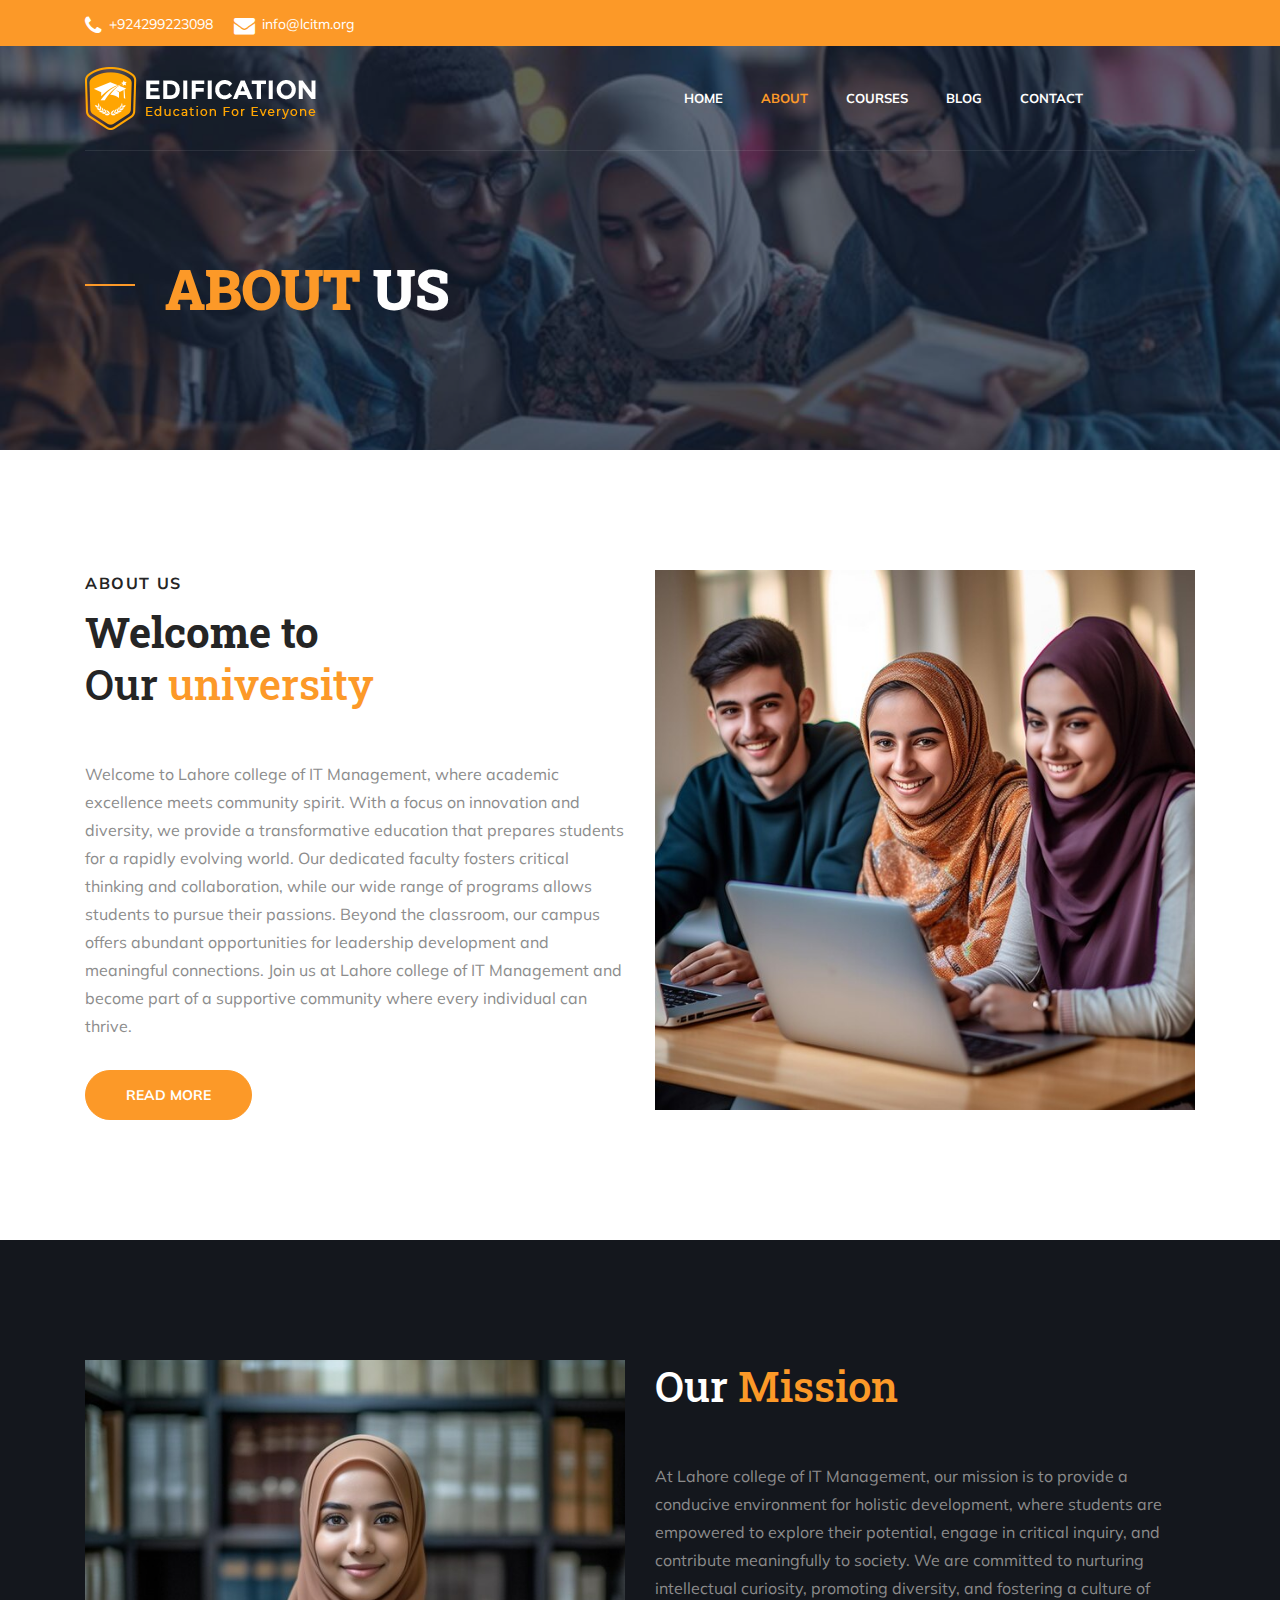
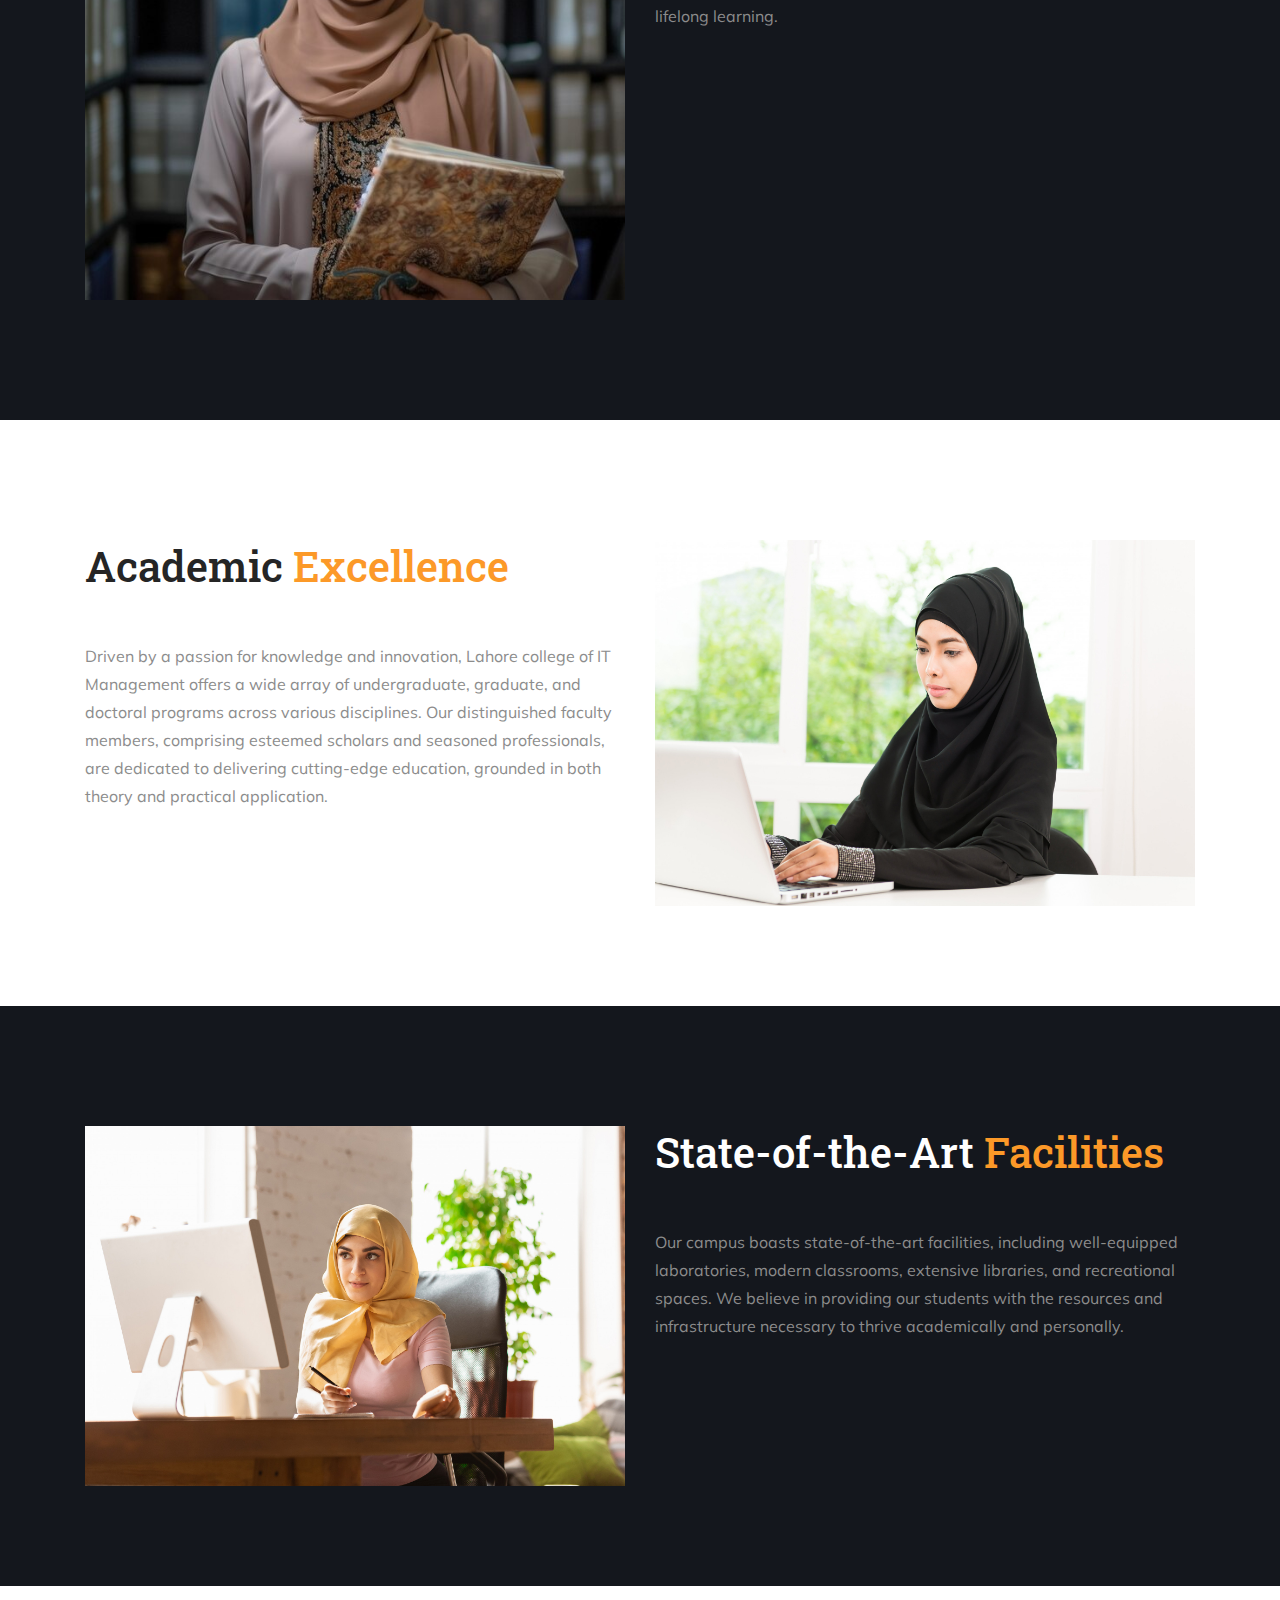
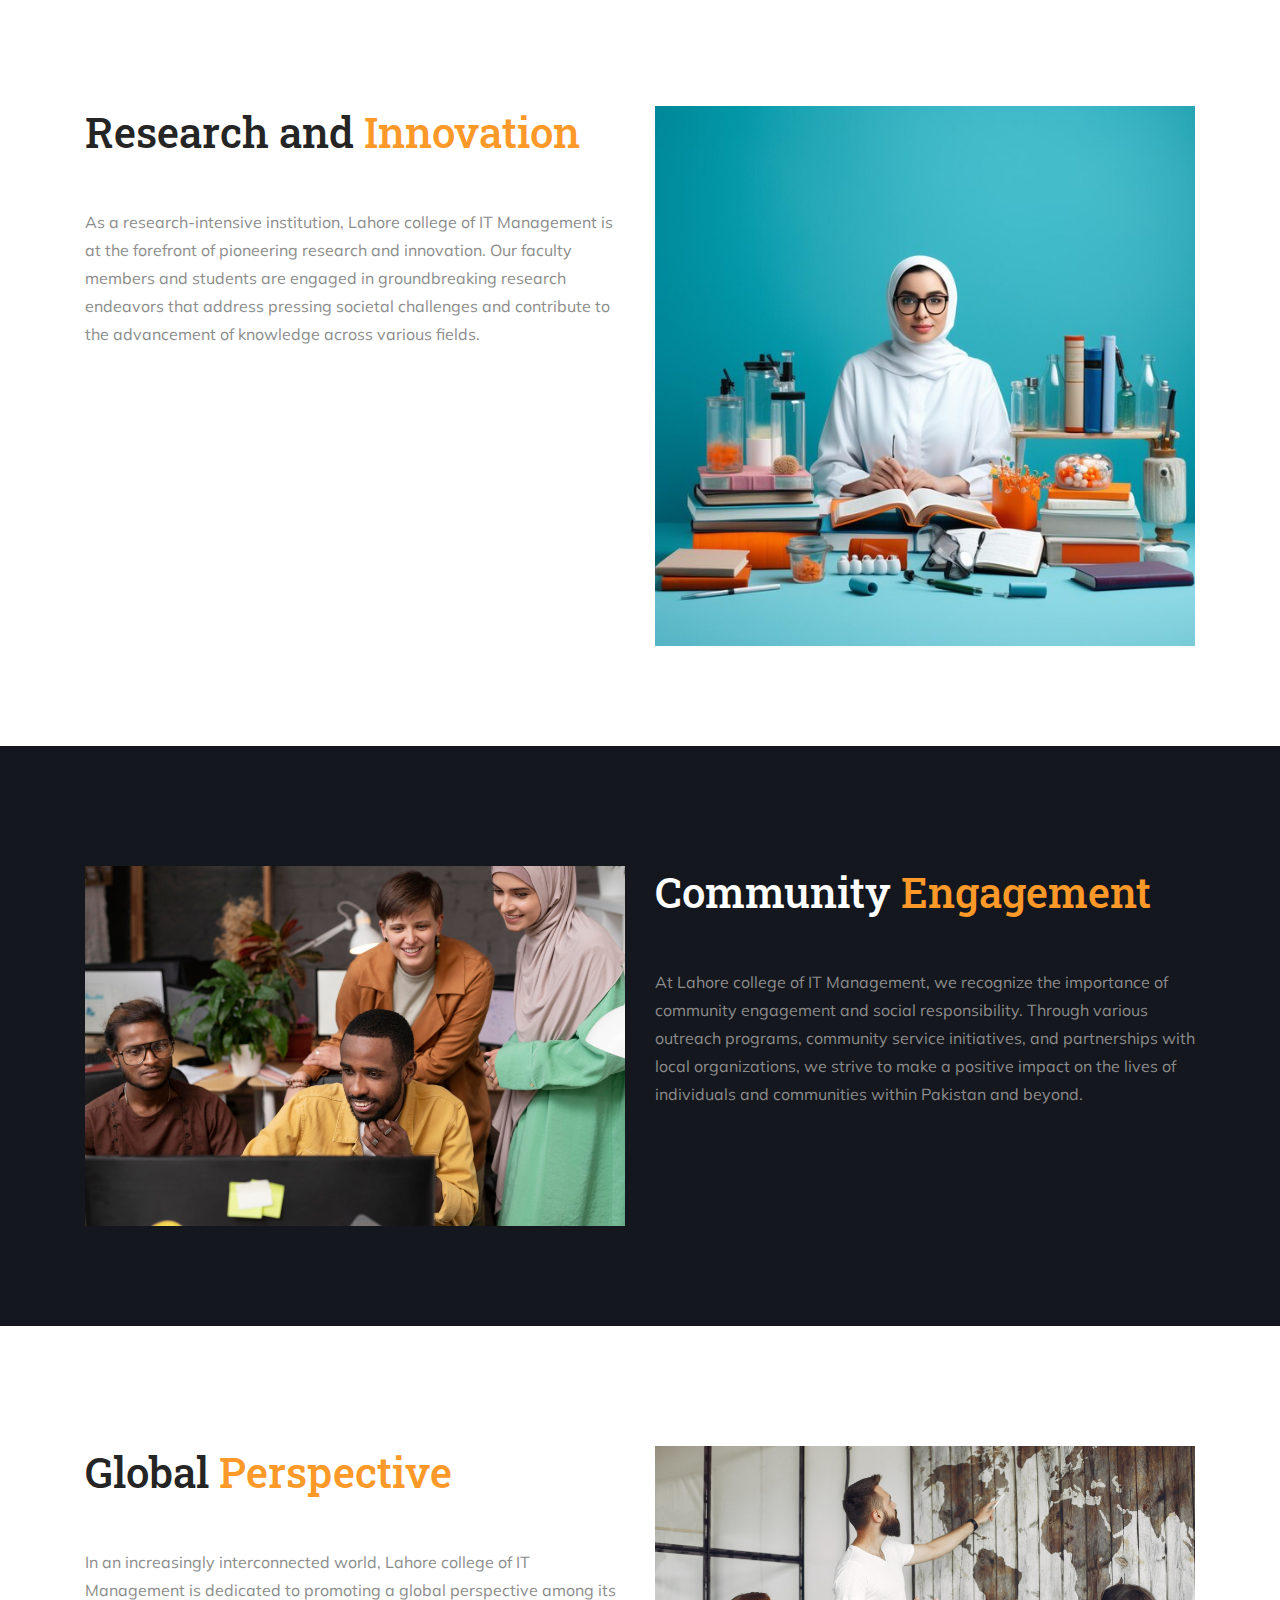
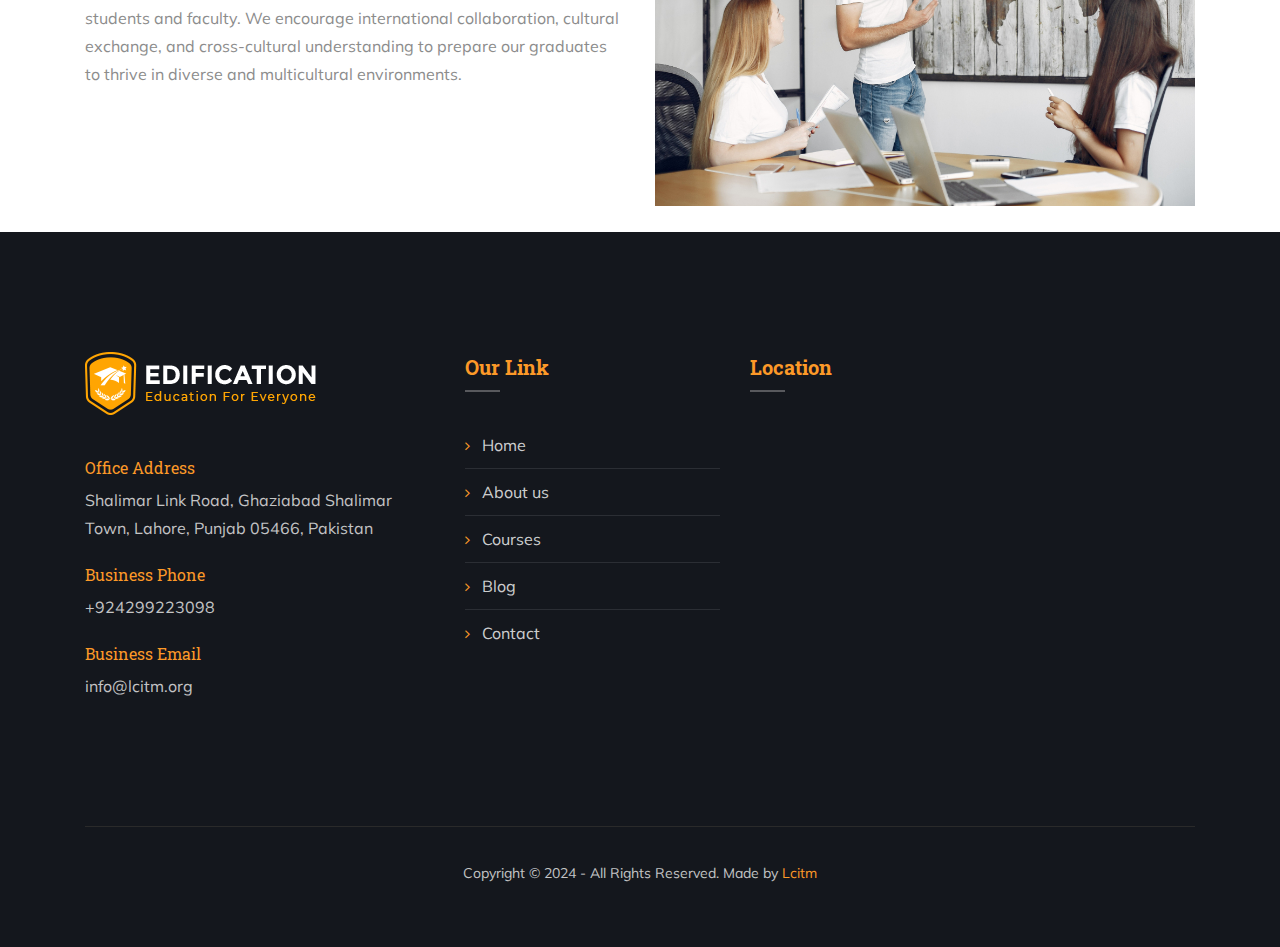
==== about.html @ a06226f8 "header change" ====
<!doctype html>
<html class="no-js" lang="en">

<head>
    <meta charset="utf-8">
    <meta http-equiv="x-ua-compatible" content="ie=edge">
    <title>Edification - Responsive Education HTML5 Template</title>
    <meta name="viewport" content="width=device-width, initial-scale=1">
    <!-- Place favicon.ico in the root directory -->
    <link rel="shortcut icon" type="image/png" href="assets/images/icon/favicon.ico">
    <!-- all css here -->
    <link rel="stylesheet" href="assets/css/bootstrap.min.css">
    <link rel="stylesheet" href="assets/css/font-awesome.min.css">
    <link rel="stylesheet" href="assets/css/owl.carousel.min.css">
    <link rel="stylesheet" href="assets/css/magnific-popup.css">
    <link rel="stylesheet" href="assets/css/slicknav.min.css">
    <link rel="stylesheet" href="assets/css/typography.css">
    <link rel="stylesheet" href="assets/css/default-css.css">
    <link rel="stylesheet" href="assets/css/styles.css">
    <link rel="stylesheet" href="assets/css/responsive.css">
    <!--color css-->
    <link rel="stylesheet" id="triggerColor" href="assets/css/triggerplate/color-0.css">
    <!-- modernizr css -->
    <script src="assets/js/vendor/modernizr-2.8.3.min.js"></script>
</head>

<body>
    <!--[if lt IE 8]>
            <p class="browserupgrade">You are using an <strong>outdated</strong> browser. Please <a href="http://browsehappy.com/">upgrade your browser</a> to improve your experience.</p>
        <![endif]-->
    <!-- preloader area start -->
    <div id="preloader">
        <div class="loader"></div>
    </div>
    <!-- prealoader area end -->
    <!-- header area start -->
    <header id="header">
        <!-- header top area start -->
        <div class="header-top">
            <div class="container">
                <div class="row d-flex flex-center">
                    <div class="col-sm-8">
                        <div class="ht-address">
                            <ul>
                                <li><i class="fa fa-phone"></i>+924299223098 </li>
                                <li><i class="fa fa-envelope"></i>info@lcitm.org</li>
                            </ul>
                        </div>
                    </div>
                    <div class="col-sm-4">
                        <div class="ht-social">
                            <!-- <ul>
                                <li><a href="#"><i class="fa fa-facebook"></i></a></li>
                                <li><a href="#"><i class="fa fa-twitter"></i></a></li>
                                <li><a href="#"><i class="fa fa-dribbble"></i></a></li>
                                <li><a href="#"><i class="fa fa-instagram"></i></a></li>
                            </ul> -->
                        </div>
                    </div>
                </div>
            </div>
        </div>
        <!-- header top area end -->
        <!-- header bottom area start -->
        <div class="header-bottom">
            <div class="container">
                <div class="header-bottom-inner">
                    <div class="row align-items-center">
                        <div class="col-lg-3 col-sm-9">
                            <div class="logo">
                                <a href="index.html"><img src="assets/images/icon/logo.png" alt="logo"></a>
                            </div>
                        </div>
                        <div class="col-xl-8 col-lg-7 d-none d-lg-block">
                            <div class="main-menu">
                                <nav>
                                    <ul id="m_menu_active">
                                        <li><a href="index.html">Home</a>
                                            <!-- <ul class="submenu">
                                                <li><a href="index.html">Home One</a></li>
                                                <li><a href="index2.html">Home Two</a></li>
                                                <li><a href="index3.html">Home Three</a></li>
                                            </ul> -->
                                        </li>
                                        <li class="active"><a href="about.html">About</a></li>
                                        <li><a href="courses.html">Courses</a>
                                            <!-- <ul class="submenu">
                                                <li><a href="courses.html">courses</a></li>
                                                <li><a href="course-details.html">course details</a></li>
                                            </ul> -->
                                        </li>
                                        <!-- <li><a href="javascript:void(0);">teacher</a>
                                            <ul class="submenu">
                                                <li><a href="teachers.html">teachers</a></li>
                                                <li><a href="teacher-details.html">teacher details</a></li>
                                            </ul>
                                        </li> -->
                                        <li><a href="blog.html">blog</a>
                                            <!-- <ul class="submenu">
                                                <li class="active"><a href="blog.html">blog</a></li>
                                                <li><a href="blog-details.html">blog details</a></li>
                                            </ul> -->
                                        </li>
                                        <li><a href="contact.html">Contact</a></li>
                                    </ul>
                                </nav>
                            </div>
                        </div>

                        <div class="col-12 d-block d-lg-none">
                            <div id="mobile_menu"></div>
                        </div>
                    </div>
                </div>
            </div>
        </div>
        <!-- header bottom area end -->
    </header>
    <!-- header area end -->
    <!-- offset search area start -->
    <div class="offset-search">
        <form action="#">
            <input type="text" name="search" placeholder="Sarch here...">
            <button type="submit"><i class="fa fa-search"></i></button>
        </form>
    </div>
    <!-- offset search area end -->
    <!-- body overlay area start -->
    <div class="body_overlay"></div>
    <!-- body overlay area end -->
    <!-- crumbs area start -->
    <div class="crumbs-area">
        <div class="container">
            <div class="crumb-content">
                <h4 class="crumb-title"><span>About </span>Us</h4>
            </div>
        </div>
    </div>
    <!-- crumbs area end -->
    <!-- about area start -->
    <div class="about-area ptb--120">
        <div class="container">
            <div class="row">
                <div class="col-lg-6">
                    <div class="about-left-content">
                        <div class="section-title">
                            <span class="text-uppercase">about us</span>
                            <h2>Welcome to</h2>
                            <h2><span>Our </span> <span class="primary-color">university</span></h2>
                        </div>
                        <p>
                            Welcome to Lahore college of IT Management, where academic excellence meets community spirit. With a focus on innovation and diversity, we provide a transformative education that prepares students for a rapidly evolving world. Our dedicated faculty fosters
                            critical thinking and collaboration, while our wide range of programs allows students to pursue their passions. Beyond the classroom, our campus offers abundant opportunities for leadership development and meaningful connections.
                            Join us at Lahore college of IT Management and become part of a supportive community where every individual can thrive.
                        </p>
                        <a href="#" class="btn btn-primary btn-round">Read more</a>
                    </div>
                </div>
                <div class="col-lg-6">
                    <a href="http://">
                        <img src="./assets/images/about/main2.jpg" alt="" srcset="">
                    </a>
                    <!-- <div class="abt-right-thumb">
                        <div class="abt-rt-inner">
                            
                        </div>
                    </div> -->
                </div>
            </div>
        </div>
    </div>
    <!-- about area end -->
    <!-- take toure area start -->
    <div class="take-toure-area ptb--120" style="z-index: auto;">
        <div class="container">
            <div class="row">
                <div class="col-lg-6">
                    <!-- <div class="abt-right-thumb">
                        <div class="abt-rt-inner">
                            <a class="" href="./assets/images/about/mission.jpg"><i class="fa fa-play"></i></a>
                        </div>
                    </div> -->
                    <a href="#"><img src="./assets/images/about/mission1.jpg" alt="" srcset=""></a>
                </div>
                <div class="col-lg-6">
                    <div class="about-left-content">
                        <div class="section-title">
                            <!-- <span class="text-uppercase">about us</span>
                            <h2>Mission</h2> -->
                            <h2><span style="color: white;">Our </span> <span class="primary-color">Mission</span></h2>
                        </div>
                        <p>
                            At Lahore college of IT Management, our mission is to provide a conducive environment for holistic development, where students are empowered to explore their potential, engage in critical inquiry, and contribute meaningfully to society. We are committed
                            to nurturing intellectual curiosity, promoting diversity, and fostering a culture of lifelong learning.
                        </p>
                        <!-- <a href="#" class="btn btn-primary btn-round">Read more</a> -->
                    </div>
                </div>

            </div>

        </div>
    </div>
    <div class="container">
        <div class="row pt--120">
            <div class="col-lg-6">
                <div class="about-left-content">
                    <div class="section-title">
                        <!-- <span class="text-uppercase">about us</span>
                        <h2>Mission</h2> -->
                        <h2><span style="">Academic  </span> <span class="primary-color">Excellence</span></h2>
                    </div>
                    <p>
                        Driven by a passion for knowledge and innovation, Lahore college of IT Management offers a wide array of undergraduate, graduate, and doctoral programs across various disciplines. Our distinguished faculty members, comprising esteemed scholars and seasoned
                        professionals, are dedicated to delivering cutting-edge education, grounded in both theory and practical application.
                    </p>
                    <!-- <a href="#" class="btn btn-primary btn-round">Read more</a> -->
                </div>
            </div>
            <div class="col-lg-6">
                <img src="./assets/images/about/excellence1.jpg" alt="" srcset="">
            </div>
        </div>
    </div>
    <div class="take-toure-area mt-120 pb--100" style="z-index: auto; margin-top: 100px;">
        <div class="container pt--120">
            <div class="row">
                <div class="col-lg-6">
                    <img src="./assets/images/about/artfacilities1.jpg" alt="" srcset="">
                </div>
                <div class="col-lg-6">
                    <div class="about-left-content">
                        <div class="section-title">
                            <!-- <span class="text-uppercase">about us</span>
                        <h2>Mission</h2> -->
                            <h2><span style=" color: white;">State-of-the-Art</span> <span class="primary-color">Facilities</span></h2>
                        </div>
                        <p>
                            Our campus boasts state-of-the-art facilities, including well-equipped laboratories, modern classrooms, extensive libraries, and recreational spaces. We believe in providing our students with the resources and infrastructure necessary to thrive academically
                            and personally.


                        </p>
                        <!-- <a href="#" class="btn btn-primary btn-round">Read more</a> -->
                    </div>
                </div>
            </div>
        </div>
    </div>
    <div class="container">
        <div class="row pt--120">
            <div class="col-lg-6">
                <div class="about-left-content">
                    <div class="section-title">
                        <!-- <span class="text-uppercase">about us</span>
                        <h2>Mission</h2> -->
                        <h2><span style="">Research and  </span> <span class="primary-color">Innovation</span></h2>
                    </div>
                    <p>
                        As a research-intensive institution, Lahore college of IT Management is at the forefront of pioneering research and innovation. Our faculty members and students are engaged in groundbreaking research endeavors that address pressing societal challenges
                        and contribute to the advancement of knowledge across various fields.


                    </p>
                    <!-- <a href="#" class="btn btn-primary btn-round">Read more</a> -->
                </div>
            </div>
            <div class="col-lg-6">
                <img src="./assets/images/about/innovation1.jpg" alt="" srcset="">
            </div>
        </div>
    </div>
    <div class="take-toure-area mt-120 pb--100" style="z-index: auto; margin-top: 100px;">
        <div class="container pt--120">
            <div class="row">
                <div class="col-lg-6">
                    <img src="./assets/images/about/Engagement1.jpg" alt="" srcset="">
                </div>
                <div class="col-lg-6">
                    <div class="about-left-content">
                        <div class="section-title">
                            <!-- <span class="text-uppercase">about us</span>
                        <h2>Mission</h2> -->
                            <h2><span style=" color: white;">Community </span> <span class="primary-color">Engagement</span></h2>
                        </div>
                        <p>
                            At Lahore college of IT Management, we recognize the importance of community engagement and social responsibility. Through various outreach programs, community service initiatives, and partnerships with local organizations, we strive to make a positive
                            impact on the lives of individuals and communities within Pakistan and beyond.
                        </p>
                        <!-- <a href="#" class="btn btn-primary btn-round">Read more</a> -->
                    </div>
                </div>
            </div>
        </div>
    </div>
    <div class="container">
        <div class="row pt--120">
            <div class="col-lg-6">
                <div class="about-left-content">
                    <div class="section-title">
                        <!-- <span class="text-uppercase">about us</span>
                        <h2>Mission</h2> -->
                        <h2><span style="">Global  </span> <span class="primary-color">Perspective</span></h2>
                    </div>
                    <p>
                        In an increasingly interconnected world, Lahore college of IT Management is dedicated to promoting a global perspective among its students and faculty. We encourage international collaboration, cultural exchange, and cross-cultural understanding to prepare
                        our graduates to thrive in diverse and multicultural environments.

                    </p>
                    <!-- <a href="#" class="btn btn-primary btn-round">Read more</a> -->
                </div>
            </div>
            <div class="col-lg-6">
                <img src="./assets/images/about/global.jpg" alt="" srcset="">
                <br><br>
            </div>
        </div>
    </div>

    <!-- take toure area end -->

    <!-- cta area start -->
    <!-- <div class="container pt--120 pb--120">
        <div class="cta-area primary-bg has-color ptb--50 pl-5 pr-5">
            <div class="row align-items-center">
                <div class="col-md-9">
                    <div class="cta-content">
                        <p class="mb-2">Click to Join the Advance Workshop</p>
                        <h2>Training in advance networking</h2>
                    </div>
                </div>
                <div class="col-md-3">
                    <div class="cta-btn">
                        <a class="btn btn-light btn-round" href="#">Join Now</a>
                    </div>
                </div>
            </div>
        </div>
    </div> -->
    <!-- cta area end -->

    <!-- teacher area start -->
    <!-- <div class="teacher-area befr-themeoclor pb--70">
        <div class="container">
            <div class="row">
                <div class="col-lg-5 col-md-6">
                    <div class="section-title">
                        <span class="text-uppercase">Learn from <span class="primary-color">the best</span></span>
                        <h2>Our Teachers </h2>
                    </div>
                </div>
            </div>
            <div class="teacher-carousel owl-carousel card-deck">
                <div class="card mb-5">
                    <img src="assets/images/teacher/teacher-member1.jpg" alt="image">
                    <div class="card-body teacher-content p-25">
                        <h4 class="card-title mb-4"><a href="teachers.html">Patrick Garner Dony</a></h4>
                        <span class="primary-color d-block mb-3">Economist</span>
                        <p class="card-text">We’re a philosophical bunch here at School site and we have thought long and hard about.</p>
                        <ul class="list-inline">
                            <li><a href="#"><i class="fa fa-facebook"></i></a></li>
                            <li><a href="#"><i class="fa fa-twitter"></i></a></li>
                            <li><a href="#"><i class="fa fa-dribbble"></i></a></li>
                            <li><a href="#"><i class="fa fa-deviantart"></i></a></li>
                            <li><a href="#"><i class="fa fa-github"></i></a></li>
                        </ul>
                    </div>
                </div>


                <div class="card mb-5">
                    <img src="assets/images/teacher/teacher-member2.jpg" alt="image">
                    <div class="card-body teacher-content p-25">
                        <h4 class="card-title mb-4"><a href="teachers.html">Cameron Brown</a></h4>
                        <span class="primary-color d-block mb-3">Financier</span>
                        <p class="card-text">We’re a philosophical bunch here at School site and we have thought long and hard about.</p>
                        <ul class="list-inline">
                            <li><a href="#"><i class="fa fa-facebook"></i></a></li>
                            <li><a href="#"><i class="fa fa-twitter"></i></a></li>
                            <li><a href="#"><i class="fa fa-dribbble"></i></a></li>
                            <li><a href="#"><i class="fa fa-deviantart"></i></a></li>
                            <li><a href="#"><i class="fa fa-github"></i></a></li>
                        </ul>
                    </div>
                </div>


                <div class="card mb-5">
                    <img src="assets/images/teacher/teacher-member3.jpg" alt="image">
                    <div class="card-body teacher-content p-25">
                        <h4 class="card-title mb-4"><a href="teachers.html">Joseph Mack Monika</a></h4>
                        <span class="primary-color d-block mb-3">Languages</span>
                        <p class="card-text">We’re a philosophical bunch here at School site and we have thought long and hard about.</p>
                        <ul class="list-inline">
                            <li><a href="#"><i class="fa fa-facebook"></i></a></li>
                            <li><a href="#"><i class="fa fa-twitter"></i></a></li>
                            <li><a href="#"><i class="fa fa-dribbble"></i></a></li>
                            <li><a href="#"><i class="fa fa-deviantart"></i></a></li>
                            <li><a href="#"><i class="fa fa-github"></i></a></li>
                        </ul>
                    </div>
                </div>
            
                <div class="card mb-5">
                    <img src="assets/images/teacher/teacher-member4.jpg" alt="image">
                    <div class="card-body teacher-content p-25">
                        <h4 class="card-title mb-4"><a href="teachers.html">Patrick Garner Dony</a></h4>
                        <span class="primary-color d-block mb-3">Economist</span>
                        <p class="card-text">We’re a philosophical bunch here at School site and we have thought long and hard about.</p>
                        <ul class="list-inline">
                            <li><a href="#"><i class="fa fa-facebook"></i></a></li>
                            <li><a href="#"><i class="fa fa-twitter"></i></a></li>
                            <li><a href="#"><i class="fa fa-dribbble"></i></a></li>
                            <li><a href="#"><i class="fa fa-deviantart"></i></a></li>
                            <li><a href="#"><i class="fa fa-github"></i></a></li>
                        </ul>
                    </div>
                </div>
             
            </div>
        </div>
    </div> -->
    <!-- teacher area end -->

    <!-- footer area start -->
    <footer>
        <div class="footer-top  has-color pt--120 pb--30">
            <div class="container">
                <div class="row">
                    <div class="col-md-4">
                        <div class="widget widget-company">
                            <a href="index.html"><img src="assets/images/icon/logo.png" alt="image"></a>
                            <div class="address">
                                <h6>Office Address</h6>
                                <p>Shalimar Link Road, Ghaziabad Shalimar Town, Lahore, Punjab 05466, Pakistan </p>
                            </div>
                            <div class="address">
                                <h6>Business Phone</h6>
                                <p>+924299223098</p>
                            </div>
                            <div class="address">
                                <h6>Business Email</h6>
                                <p>info@lcitm.org</p>
                            </div>
                            <!-- <ul class="social">
                                <li><a href="#"><i class="fa fa-facebook"></i></a></li>
                                <li><a href="#"><i class="fa fa-twitter"></i></a></li>
                                <li><a href="#"><i class="fa fa-dribbble"></i></a></li>
                                <li><a href="#"><i class="fa fa-instagram"></i></a></li>
                            </ul> -->
                        </div>
                    </div>
                    <div class="col-md-3">
                        <div class="widget footer-link">
                            <h4 class="fwidget-title mb-5 pb-3 primary-color">Our Link</h4>
                            <ul>
                                <li><a href="index.html"><i class="fa fa-angle-right"></i>Home</a></li>
                                <li><a href="about.html"><i class="fa fa-angle-right"></i>About us</a></li>
                                <li><a href="courses.html"><i class="fa fa-angle-right"></i>Courses</a></li>
                                <li><a href="blog.html"><i class="fa fa-angle-right"></i>Blog</a></li>
                                <li><a href="contact.html"><i class="fa fa-angle-right"></i>Contact</a></li>

                            </ul>
                        </div>
                    </div>
                    <div class="col-md-5">
                        <div class="widget widget-opening">
                            <h4 class="fwidget-title mb-5 pb-3 primary-color">Location</h4>
                            <!-- <p>Architecto beatae vitae dicta sunt ipsam voluptatem quia voluptas sit aspernatur aut odit aut fugit</p> -->
                            <!-- <ul>
                                <li><span>Mon - Tus :</span>6.00 am - 10.00 pm</li>
                                <li><span>Wed - Tur :</span>8.00 am - 6.00 pm</li>
                                <li><span>Friday :</span>3.00 pm - 8.00 pm</li>
                                <li><span>Sunday :</span>Closed</li>
                            </ul> -->
                            <iframe src="https://www.google.com/maps/embed?pb=!1m18!1m12!1m3!1d217867.1834587429!2d74.13050659554098!3d31.436855973050985!2m3!1f0!2f0!3f0!3m2!1i1024!2i768!4f13.1!3m3!1m2!1s0x391905378ae69471%3A0x2485a93e531280e7!2sLahore%20Institute%20of%20Technical%20Education!5e0!3m2!1sen!2sin!4v1714128031862!5m2!1sen!2sin"
                                width="100%" height="450%" style="border:0;" allowfullscreen="" loading="lazy" referrerpolicy="no-referrer-when-downgrade"></iframe>

                        </div>
                    </div>
                </div>
                <div class="footer-bottom">
                    <p>Copyright © 2024 <span> </span> - All Rights Reserved. Made by <span><a class="primary-color" href="" target="_blank">Lcitm</a></span></p>
                </div>
            </div>
        </div>
    </footer>
    <!-- footer area end -->

    <!-- jquery latest version -->
    <script src="assets/js/vendor/jquery-2.2.4.min.js"></script>
    <!-- bootstrap 4 js -->
    <script src="assets/js/bootstrap.min.js"></script>
    <!-- others plugins -->
    <script src="assets/js/owl.carousel.min.js"></script>
    <script src="assets/js/jquery.magnific-popup.min.js"></script>
    <script src="assets/js/jquery.slicknav.min.js"></script>
    <script src="assets/js/plugins.js"></script>
    <script src="assets/js/scripts.js"></script>
</body>

</html>
---- assets/css/typography.css ----
/*
Table Of Contents
=========================
- Default Typography
- Custom Typography
=========================
*/
/*
font-family: 'Libre Baskerville', serif;
font-family: 'Rubik', sans-serif;
*/


/*
--------------------------
- Default Typography
--------------------------
*/


p img {
    margin: 0;
} 

/* em and strong */

em {
    font: 15px/30px;
}

strong,
b {
    font: 15px/30px;
}

small {
    font-size: 11px;
    line-height: inherit;
}


/*  blockquotes */

blockquote {
    border-left: 0 none;
    font-family: 'Nunito', sans-serif;
    margin: 10px 0;
    padding-left: 40px;
    position: relative;
}

blockquote::before {
    color: #4e5665;
    content: "ï„";
    font-family: FontAwesome;
    font-size: 36px;
    left: 20px;
    line-height: 0;
    margin: 0;
    opacity: 0.5;
    position: absolute;
    top: 20px;
}

blockquote p {
    font-style: italic;
    padding: 0;
    font-size: 18px;
    line-height: 36px;
}

blockquote cite {
    display: block;
    font-size: 12px;
    font-style: normal;
    line-height: 18px;
}

blockquote cite:before {
    content: "\2014 \0020";
}

blockquote cite a,
blockquote cite a:visited {
    color: #8B9798;
    border: none
}


/* abbreviations */

abbr {
    color: #444;
    font-weight: 700;
    font-variant: small-caps;
    text-transform: lowercase;
    letter-spacing: .6px;
}

abbr:hover {
    cursor: help;
}


/* links */

a,
a:visited {
    text-decoration: none; 
    font-weight: normal;
    transition: all 0.3s ease-in-out;
    -webkit-transition: all 0.3s ease-in-out;
    -moz-transition: all 0.3s ease-in-out;
    -o-transition: all 0.3s ease-in-out;
    outline: 0;
}

a:hover,
a:active {
    color: #ffb607;
    text-decoration: none;
    outline: 0;
}

a:focus {
    text-decoration: none;
    outline: 0;
}

p a,
p a:visited {
    line-height: inherit;
    outline: 0;
}

a.active {
    color: #ffb607;
}


/* list */

ul,
ol {
    margin-bottom: 0px;
    margin-top: 0px;
    padding: 0;
}

ul {
    margin: 0;
    list-style-type: none;
}

ol {
    list-style: decimal;
}

ol,
ul.square,
ul.circle,
ul.disc {
    margin-left: 0px;
}

ul.square {
    list-style: square outside;
}

ul.circle {
    list-style: circle outside;
}

ul.disc {
    list-style: disc outside;
}

ul ul,
ul ol,
ol ol,
ol ul {
    margin: 0;
}

ul ul li,
ul ol li,
ol ol li,
ol ul li {
    margin-bottom: 0px;
}

li {
    line-height: 18px;
    margin-bottom: 0px;
}

ul.large li {}

li p {}


/* definition list */

dl {
    margin: 12px 0;
}

dt {
    margin: 0;
    color: #11ABB0;
}

dd {
    margin: 0 0 0 20px;
}

button {
    outline: none;
    cursor: pointer;
}


/*
--------------------------
- Custom Typography
--------------------------
*/


/* Your Custom Typography. */
---- assets/css/default-css.css ----
/* 
--------------------------
- 1.1 Default CSS
--------------------------
*/

/*google font*/
@import url('https://fonts.googleapis.com/css?family=Roboto+Slab:400,700|Muli:400,700|Quicksand:400,700&display=swap');

/* Your default CSS. */
*{margin: 0;padding:0;box-sizing: border-box;}

*,
*:before,
*:after {
    -moz-box-sizing: border-box;
    -webkit-box-sizing: border-box;
    box-sizing: border-box;
}

*:focus {
    outline: 0;
}

html {
    font-size: 62.5%;
    -webkit-font-smoothing: antialiased;
}

body {
    background: #fff;
    font-weight: normal;
    /*letter-spacing: 1.2px; */
    line-height: 30px;
    -webkit-font-smoothing: antialiased;
    /* Fix for webkit rendering */
    -webkit-text-size-adjust: 100%;
}

img {
    max-width: 100%;
    height: auto;
}

button,
input,
textarea {
    letter-spacing: 1px;
}
ul.list-inline{
    display: block;
}
ul.list-inline li{
    display: inline-block;
}
.has-color h1,
.has-color h2,
.has-color h3,
.has-color h4,
.has-color h5,
.has-color h6,
.has-color li,
.has-color a{
    color: #fff;
}

.has-color p{
    color: rgba(255,255,255,.75);
}
/*custome css*/

/*----------------------------
  14. Basic margin padding
-----------------------------*/
a.scrollup-btn{
    position: fixed;
    right: 30px;
    bottom: 30px;
    height: 60px;
    width: 60px;
    background: #fff;
    box-shadow: 0px 0px 5px rgba(0,0,0,0.1);
    border-radius: 50%;
    text-align: center;
    line-height: 58px;
    font-size: 29px;
    color: #ffb607;
    z-index: 9;
    opacity: 0;
    visibility: hidden;
    -webkit-animation: zumping-btn 1s linear 0s infinite;
    -o-animation: zumping-btn 1s linear 0s infinite;
    animation: zumping-btn 1s linear 0s infinite;
}
a.scrollup-btn.visible{
    opacity: 1;
    visibility: visible;
}
@keyframes zumping-btn{
    0%{
        -webkit-transform: translateY(0px);
        -ms-transform: translateY(0px);
        -o-transform: translateY(0px);
        transform: translateY(0px);
    }
    50%{
        -webkit-transform: translateY(-5px);
        -ms-transform: translateY(-5px);
        -o-transform: translateY(-5px);
        transform: translateY(-5px);
    }
    100%{
        -webkit-transform: translateY(0px);
        -ms-transform: translateY(0px);
        -o-transform: translateY(0px);
        transform: translateY(0px);
    }
}

a.scrollup-btn:hover{
    background-color: #ffb607;
    color: #fff;
}

/*--------------------------
  17. Padding top
---------------------------*/
.p-25{
    padding: 25px;
}
.p-30{
    padding: 30px;
}
/*--------------------------
  17. Padding top
---------------------------*/
.pt--0 { padding-top: 0 }
.pt--10 { padding-top: 10px }
.pt--15 { padding-top: 15px }
.pt--20 { padding-top: 20px }
.pt--30 { padding-top: 30px }
.pt--40 { padding-top: 40px }
.pt--50 { padding-top: 50px }
.pt--60 { padding-top: 60px }
.pt--70 { padding-top: 70px }
.pt--80 { padding-top: 80px }
.pt--90 { padding-top: 90px }
.pt--100 { padding-top: 100px }
.pt--110 { padding-top: 110px }
.pt--120 { padding-top: 120px }
.pt--130 { padding-top: 130px }
.pt--140 { padding-top: 140px }
.pt--150 { padding-top: 150px }
.pt--160 { padding-top: 160px }
.pt--170 { padding-top: 170px }
.pt--180 { padding-top: 180px }
.pt--190 { padding-top: 190px }

/*------------------------
  18. Padding bottom
---------------------------*/
.pb--0 { padding-bottom: 0 }
.pb--10 { padding-bottom: 10px }
.pb--15 { padding-bottom: 15px }
.pb--20 { padding-bottom: 20px }
.pb--30 { padding-bottom: 30px }
.pb--40 { padding-bottom: 40px }
.pb--50 { padding-bottom: 50px }
.pb--60 { padding-bottom: 60px }
.pb--70 { padding-bottom: 70px }
.pb--80 { padding-bottom: 80px }
.pb--90 { padding-bottom: 90px }
.pb--100 { padding-bottom: 100px }
.pb--110 { padding-bottom: 110px }
.pb--120 { padding-bottom: 120px }
.pb--130 { padding-bottom: 130px }
.pb--140 { padding-bottom: 140px }
.pb--150 { padding-bottom: 150px }
.pb--160 { padding-bottom: 160px }
.pb--170 { padding-bottom: 170px }
.pb--180 { padding-bottom: 180px }
.pb--190 { padding-bottom: 190px }


/*------------------------------
  19. Page section padding 
-------------------------------*/
.ptb--0 { padding: 0 }
.ptb--10 { padding: 10px 0 }
.ptb--20 { padding: 20px 0 }
.ptb--30 { padding: 30px 0 }
.ptb--40 { padding: 40px 0 }
.ptb--50 { padding: 50px 0 }
.ptb--60 { padding: 60px 0 }
.ptb--70 { padding: 70px 0 }
.ptb--80 { padding: 80px 0 }
.ptb--90 { padding: 90px 0 }
.ptb--100 { padding: 100px 0 }
.ptb--110 { padding: 110px 0 }
.ptb--120 { padding: 120px 0 }
.ptb--130 { padding: 130px 0 }
.ptb--140 { padding: 140px 0 }
.ptb--150 { padding: 150px 0 }
.ptb--160 { padding: 160px 0 }
.ptb--170 { padding: 170px 0 }
.ptb--180 { padding: 180px 0 }

.{
    background: #edf1ff;
}

/*prealoder css*/
#preloader {
    position: fixed;
    left: 0;
    top: 0;
    z-index: 9999;
    height: 100%;
    width: 100%;
    display: flex;
    background-color: #000;
}
#preloader  .loader{
    margin: auto;
    height: 60px;
    width: 60px;
    border-radius: 50%;
    border: 2px solid #fff;
    border-left-color: transparent;
    border-right-color: transparent;
    animation: ldrrotating 1000ms linear 0s infinite;
}
@keyframes ldrrotating{
    0%{
        transform: rotate(0deg)scale(1);
    }
    50%{
        transform: rotate(180deg)scale(1.1);
    }
    100%{
        transform: rotate(360deg)scale(1);
    }
}

.text-white-70{
    color: rgba(255,255,255,.7);
}

.secondary-bg{
    background: #14171d;
}
---- assets/css/styles.css ----
/*-----------------------------------------------------------------------------------
Theme Name: Edification
Author: Jsoft
Version: 1.0
Description: Responsive Education HTML5 Template
-----------------------------------------------------------------------------------
 CSS INDEX===================
    ##== Default Css
    1. Home One 
    1.1 Header Top 
    1.2 Header Bottom 
    1.3 Slider Area 
    1.4 About Area 
    1.5 Course Area 
    1.6 Take Toure Area 
    1.7 Teacher Area 
    1.8 Event Area 
    1.9 Testimonial Area 
    1.10 Feature Blog 
    1.11 Call to Action 
    1.12 Footer Area 
    2. Home Two 
    3. Home Three 
    4. Courses
    5. Courses Details
    6. Teacher Details
    7. About
    8. Contact
    9. Blog Details
   10. 404
   11. Color Switcher
 -----------------------------------------------------------------------------------*/


/*============================================
    ##== Default Css
*=============================================*/

body {
    font-family: "Muli", sans-serif;
    font-size: 16px;
    color: #8c8c8c;
    line-height: 26px;
}

h1,
h2,
h3,
h4,
h5,
h6 {
    margin: 0;
    font-weight: 700;
    color: #252525;
    font-family: "Roboto Slab", serif;
}

h1 a,
h2 a,
h3 a,
h4 a,
h5 a,
h6 a {
    font-weight: inherit;
    font-size: inherit;
}

h1 {
    font-size: 40px;
    line-height: 70px;
    letter-spacing: 1px;
    margin-bottom: 0px;
}

h2 {
    font-size: 42px;
    line-height: 52px;
    margin-bottom: 0px;
}

h3 {
    font-size: 28px;
    line-height: 38px;
    margin-bottom: 0px;
}

h4 {
    font-size: 20px;
    line-height: 30px;
}

h5 {
    font-size: 18px;
    line-height: 28px;
}

h6 {
    font-size: 16px;
    line-height: 26px;
}

p {
    font-weight: normal;
    letter-spacing: 0;
    font-size: 16px;
    line-height: 28px;
    margin-bottom: 30px;
}

ul.list-inline {
    display: block;
}

ul.list-inline li {
    display: inline-block;
}


/*Animation*/

.btn,
a {
    -webkit-transition: all 0.5s ease-out 0s;
    -moz-transition: all 0.5s ease-out 0s;
    -ms-transition: all 0.5s ease-out 0s;
    -o-transition: all 0.5s ease-out 0s;
    transition: all 0.5s ease-out 0s;
    color: #333;
}

a:focus,
a:hover {
    color: #fc9928 !important;
}

*::-moz-selection {
    background: #fc9928;
    color: #fff;
    text-shadow: none;
}

::-moz-selection {
    background: #fc9928;
    color: #fff;
    text-shadow: none;
}

::selection {
    background: #fc9928;
    color: #fff;
    text-shadow: none;
}

.btn-lg {
    padding: 22px 40px !important;
}

.btn {
    display: inline-block;
    font-size: 14px;
    font-weight: 700;
    letter-spacing: 0;
    line-height: 12px;
    padding: 18px 40px;
    border-radius: 3px;
    border: none;
    text-transform: uppercase;
}

.btn-sm {
    padding: 12px 20px;
}

.btn-primary {
    background: #fc9928 !important;
    color: #ffffff;
    border: 1px solid #fc9928 !important;
}

.btn-primary:focus,
.btn-primary:hover {
    background-color: #ffffff !important;
    color: #fc9928 !important;
    border-color: #fc9928 !important;
}

.btn-light {
    background-color: #ffffff !important;
    color: #252525 !important;
    border-color: #ffffff !important;
}

.btn-light:focus,
.btn-light:hover {
    background-color: #fc9928 !important;
    color: #ffffff !important;
    border-color: #fc9928 !important;
}

.btn-round {
    border-radius: 50px;
}

.primary-bg {
    background-color: #fc9928;
}


/*============================================
    1. Home One / 1.1 Header Top
*=============================================*/

#header {
    position: relative;
}

.header-top {
    background-color: #fc9928;
    padding: 10px 0;
}

.ht-address ul li {
    display: inline-block;
    color: #fff;
    font-size: 14px;
    font-weight: 400;
    letter-spacing: 0;
    margin-right: 17px;
}

.ht-address ul li i {
    font-size: 21px;
    margin-right: 7px;
    vertical-align: middle;
}

.ht-social {
    text-align: right;
}

.ht-social ul li {
    display: inline-block;
}

.ht-social ul li a {
    display: block;
    color: #fff;
    font-size: 16px;
    margin-left: 10px;
}


/*============================================
    END Header Top
*=============================================*/


/*============================================
    1.2 Header Bottom
*=============================================*/

.header-bottom {
    position: absolute;
    left: 0;
    z-index: 998;
    width: 100%;
    -webkit-transition: all 0.3s ease 0s;
    -o-transition: all 0.3s ease 0s;
    transition: all 0.3s ease 0s;
}

.sticky-header {
    position: fixed;
    top: 0;
    background: #222;
}

.header-bottom-inner {
    border-bottom: 1px solid rgba(255, 255, 255, 0.09);
    -webkit-transition: all 0.3s ease 0s;
    -o-transition: all 0.3s ease 0s;
    transition: all 0.3s ease 0s;
}

.sticky-header .header-bottom-inner {
    border-color: #222;
}

.logo a {
    display: inline-block;
}

.main-menu nav ul li {
    display: inline-block;
    position: relative;
}

.main-menu {
    text-align: right;
}

.main-menu nav ul li a {
    display: block;
    font-size: 13px;
    font-weight: 700;
    color: #fff;
    text-transform: uppercase;
    padding: 43px 17px;
}

.sticky-header .main-menu nav>ul>li>a {
    padding: 38px 17px;
}

.main-menu nav ul li>a:hover,
.main-menu nav ul li.active>a {
    color: #fc9928;
}


/*submenu*/

.main-menu nav .submenu {
    position: absolute;
    left: 0;
    top: 100%;
    z-index: 99;
    width: 160px;
    background-color: #fff;
    text-align: left;
    -webkit-transform: scaley(0);
    -ms-transform: scaley(0);
    -o-transform: scaley(0);
    transform: scaley(0);
    transform-origin: top;
    -webkit-transition: all 0.3s ease 0s;
    -o-transition: all 0.3s ease 0s;
    transition: all 0.3s ease 0s;
}

.main-menu nav ul li:hover>.submenu {
    -webkit-transform: scaley(1);
    -ms-transform: scaley(1);
    -o-transform: scaley(1);
    transform: scaley(1);
}

.main-menu nav .submenu li {
    display: block;
}

.main-menu nav .submenu li a {
    color: #222;
    padding: 16px 15px;
    border-bottom: 1px solid #f1ebeb;
}


/* mobile menu slicknav*/

.slicknav_menu .slicknav_menutxt {
    display: none;
}

.slicknav_menu {
    background: transparent;
    margin-top: 21px;
}

.slicknav_menu .slicknav_icon-bar {
    background-color: #ffffff;
    height: 2px;
    width: 19px;
    margin: 3px 0px;
    -webkit-transition: all 0.3s ease 0s;
    transition: all 0.3s ease 0s;
}

.slicknav_btn {
    background-color: transparent;
    position: relative;
    margin-top: -42px;
    cursor: pointer;
}

.slicknav_menu .slicknav_open .slicknav_icon-bar:nth-child(2) {
    opacity: 0;
    -ms-filter: "progid:DXImageTransform.Microsoft.Alpha(Opacity=0)";
}

.slicknav_menu .slicknav_open .slicknav_icon-bar:nth-child(1) {
    -webkit-transform: rotate(45deg) translate(1px, 7px);
    transform: rotate(45deg) translate(1px, 7px);
}

.slicknav_menu .slicknav_open .slicknav_icon-bar:nth-child(3) {
    -webkit-transform: rotate(-45deg) translateY(-6px);
    transform: rotate(-45deg) translateY(-6px);
}

.slicknav_menu {
    margin: 10px 0;
    padding: 0;
}

.slicknav_nav {
    background: #202020;
    margin: 0;
    padding: 0;
}

.slicknav_nav a:hover {
    background: #fefefe;
    border-radius: 0;
}

.slicknav_nav a {
    font-size: 14px;
    letter-spacing: 0.01em;
}

.slicknav_nav .slicknav_arrow {
    float: right;
}

.slicknav_nav .slicknav_row:hover,
.slicknav_nav .slicknav_row:hover .slicknav_arrow {
    border-radius: 0;
    background-color: #3c3333;
}


/*mobile menu end*/

.hb-right {
    margin-left: -18px;
}

.hb-right ul li {
    font-size: 18px;
    color: #fff;
    cursor: pointer;
    text-align: right;
}


/*search form*/

.offset-search {
    position: fixed;
    left: 50%;
    top: 50%;
    z-index: 999;
    -webkit-transform: translate(-50%, -50%);
    -ms-transform: translate(-50%, -50%);
    -o-transform: translate(-50%, -50%);
    transform: translate(-50%, -50%);
    visibility: hidden;
    opacity: 0;
    -webkit-transition: all 0.3s ease 0s;
    -o-transition: all 0.3s ease 0s;
    transition: all 0.3s ease 0s;
}

.offset-search form {
    position: relative;
}

.offset-search input {
    height: 50px;
    width: 500px;
    max-width: 100%;
    padding-right: 50px;
    padding-left: 20px;
    letter-spacing: 0;
    color: #222;
    border: none;
    border-radius: 2px;
}

.offset-search button {
    position: absolute;
    right: 0;
    top: 0;
    height: 100%;
    width: 50px;
    border: none;
    background: #1d1c1c;
    color: #fff;
    font-size: 18px;
    cursor: pointer;
    border-radius: 0 2px 2px 0;
}


/*offset area*/

.body_overlay {
    position: fixed;
    left: 0;
    top: 0;
    z-index: 998;
    height: 100vh;
    width: 100%;
    cursor: pointer;
    background-color: #fc9928;
    visibility: hidden;
    opacity: 0;
    -webkit-transition: all 0.3s ease 0s;
    -o-transition: all 0.3s ease 0s;
    transition: all 0.3s ease 0s;
    cursor: url(../images/icon/cross-cursor.png), auto;
}

.show_hide {
    opacity: 1;
    visibility: visible;
}


/*============================================
    END Header Bottom
*=============================================*/


/*============================================
    1.3 Slider Area
*=============================================*/

.slider_item {
    min-height: 825px;
    display: flex;
    align-items: center;
    padding-top: 120px;
}

.slider-content {}

.slider-content h3 {
    font-size: 30px;
    text-transform: uppercase;
    position: relative;
    padding-left: 70px;
    margin-bottom: 10px;
}

.slider-content h3:before {
    content: "";
    height: 2px;
    width: 50px;
    background: #fc9928;
    position: absolute;
    left: 0;
    top: 12px;
}

.slider-content h1 {
    font-size: 52px;
    font-weight: 900;
    text-transform: uppercase;
    line-height: 70px;
    margin-bottom: 20px;
}

.slider-content h1 span {
    display: block;
}

.primary-color {
    color: #fc9928 !important;
}

.text-color {
    color: #fc9928;
}

.slider-content p {
    font-size: 16px;
    font-weight: 400;
    font-style: italic;
}


/*animation*/

.active .slider-content>span,
.active .slider-content h2,
.active .slider-content p,
.active .slider-content a {
    opacity: 1;
    -webkit-transform: translatey(0px);
    -ms-transform: translatey(0px);
    -o-transform: translatey(0px);
    transform: translatey(0px);
}


/*caorusel*/

.slider-area .owl-nav div {
    height: 60px;
    padding: 0 22px 0 23px;
    text-align: center;
    line-height: 60px;
    background: #6b6c6d;
    color: #fff;
    border-radius: 33px;
    position: absolute;
    left: 0;
    top: calc(50% - 30px);
    -webkit-transition: all 0.3s ease 0s;
    -o-transition: all 0.3s ease 0s;
    transition: all 0.3s ease 0s;
}

.slider-area .owl-nav div:hover {
    background: #232323;
}

.slider-area .owl-nav .owl-next {
    left: auto;
    right: 0;
    padding: 0 23px 0 22px;
}

.slider-area .owl-nav div span {
    text-transform: uppercase;
    font-size: 12px;
    width: 0;
    opacity: 0;
    overflow: hidden;
    display: inline-block;
    -webkit-transition: all 0.3s ease 0s;
    -o-transition: all 0.3s ease 0s;
    transition: all 0.3s ease 0s;
}

.slider-area .owl-nav .owl-next span {
    float: left;
}

.slider-area .owl-nav .owl-prev span {
    float: right;
}

.slider-area .owl-nav div:hover span {
    width: 50px;
    opacity: 1;
}


/*============================================
    END Slider Area
*=============================================*/


/*============================================
    1.4 About Area
*=============================================*/

.section-title {
    position: relative;
    margin-bottom: 50px;
}

.section-title>span {
    display: block;
    font-weight: 700;
    color: #252525;
    letter-spacing: 0.1em;
    margin-bottom: 10px;
}

.section-title h2 span {
    display: inline-block;
    font-weight: 500;
}

.line-break {
    display: block;
}

.about-left-content p {
    font-weight: 400;
}

.abt-right-thumb {
    height: 100%;
    padding: 20px;
    background: #f9f9f9;
    box-shadow: 0px 0px 21px 11px rgba(204, 204, 223, 0.2);
}

.abt-rt-inner {
    height: 100%;
    display: flex;
    background: url(../images/about/abt-right-thumb.jpg) center/cover no-repeat;
}

a.expand-video {
    margin: auto;
    height: 78px;
    width: 78px;
    background: #fc9928;
    text-align: center;
    line-height: 78px;
    border-radius: 50%;
    color: #fff;
    font-size: 24px;
}

a.expand-video i {
    position: relative;
    right: -2px;
}

a.expand-video:focus,
a.expand-video:hover {
    background-color: #fff;
    color: #fc9928;
}


/*============================================
    END About Area
*=============================================*/


/*============================================
    1.5 Course Area
*=============================================*/

.card:hover {
    box-shadow: 0 -6px 24px rgba(10, 10, 10, 0.09);
}

.card {
    transition: all 0.3s ease 0s;
}

.course-thumb {
    position: relative;
}

.cs-price {
    position: absolute;
    right: -10px;
    top: 23px;
    color: #fff;
    padding: 6px 12px;
    background: #fc9928;
}

.cs-price:before {
    content: "";
    position: absolute;
    right: 0;
    top: -9px;
    border-left: 10px solid #fc9928;
    border-top: 9px solid transparent;
}

.course-meta-title {
    display: flex;
    flex-wrap: wrap;
    align-items: center;
    justify-content: space-between;
}

.course-meta-text {
    flex-basis: calc(100% - 41px);
}

.course-meta-text h4 a {
    color: #252525;
    display: block;
    font-size: 18px;
    letter-spacing: 0;
    line-height: 28px;
    margin-bottom: 10px;
}

.course-meta-text h4 a:hover {
    color: #fc9928;
}

ul.course-meta-stats {}

ul.course-meta-stats li {
    display: inline-block;
    margin-right: 15px;
}

ul.course-meta-stats li:last-child {
    margin-right: 0;
}

ul.course-meta-stats li i {
    color: #fc9928;
}

.course-meta-thumbnail {
    height: auto;
    width: 40px !important;
}

.course-meta-details span {
    font-size: 14px;
    color: #222;
}

.course-meta-details p {
    font-size: 15px;
    margin-bottom: 0;
    margin-top: 0;
}

.course-meta-details li {
    border-right: 1px solid #cccccc;
    display: table-cell !important;
    flex: 1 1 0 !important;
    text-align: center;
}

.course-meta-details {
    display: table !important;
    flex-flow: row wrap;
    justify-content: center;
    border-top: 1px solid #eee;
    padding-top: 20px;
}

.card {
    border-color: rgba(0, 0, 0, 0.07) !important;
}

.course-meta-details li:last-child {
    border-right: 0 none;
}

.blog-carousel .owl-nav,
.course-carousel .owl-nav,
.teacher-carousel .owl-nav {
    position: absolute;
    right: 0;
    top: -78px;
}

.blog-carousel .owl-nav div,
.course-carousel .owl-nav div,
.teacher-carousel .owl-nav div {
    height: 43px;
    width: 43px;
    background: #2f2f2f;
    display: inline-block;
    margin-left: 5px;
    border-radius: 50%;
    color: #fff;
    text-align: center;
    line-height: 42px;
    font-size: 24px;
    transition: all 0.3s ease 0s;
}

.blog-carousel .owl-nav div:hover,
.course-carousel .owl-nav div:hover,
.teacher-carousel .owl-nav div:hover {
    background: #fc9928;
}


/*============================================
    END Course Area
*=============================================*/


/*============================================
    1.6 Take Toure Area
*=============================================*/

.take-toure-area {
    background: #14171d;
    position: relative;
    z-index: 1;
}

.take-toure-area:before {
    content: "";
    position: absolute;
    left: 0;
    bottom: 0;
    z-index: -1;
    height: 386px;
    width: 100%;
    background: #fff;
}

.sec-style-two {
    text-align: center;
}

img.title-top-shape {
    margin-bottom: 20px;
}

.sec-style-two h2 {
    color: #fff;
}

.sec-style-two>span {
    color: #fff;
}

.video-area {
    position: relative;
    z-index: 1;
    height: 570px;
    display: flex;
    border-radius: 10px;
    overflow: hidden;
    background: url(../images/bg/take-toure-bg.jpg) center/cover no-repeat;
}

.video-area:before {
    content: "";
    position: absolute;
    left: 0;
    top: 0;
    z-index: -1;
    height: 100%;
    width: 100%;
    background: #000;
    opacity: 0.7;
}


/*============================================
    END Take Toure Area
*=============================================*/


/*============================================
    1.7 Teacher Area
*=============================================*/

.teacher-area {
    position: relative;
    z-index: 1;
}

.teacher-area .card-title.mb-4 {
    margin-bottom: 0 !important;
}

.teacher-area:before {
    content: "";
    position: absolute;
    left: 0;
    bottom: 0;
    z-index: -1;
    height: 400px;
    width: 100%;
    background: #14171d;
}

.teacher-content ul li a {
    font-size: 16px;
}

.teacher-contenttchd-content ul li a {
    margin-right: 10px;
}


/*============================================
    END Teacher Area
*=============================================*/


/*============================================
    1.8 Event Area
*=============================================*/


/*.single-event{
    align-items: center;
    background: #ffffff none repeat scroll 0 0;
    border: 1px solid #e6e9f2;
    border-radius: 3px;
    display: flex;
    flex-wrap: wrap;
    justify-content: space-between;
    margin-bottom: 30px;
}*/

.media {
    border: 1px solid #efefef;
    transition: 0.5s;
}

.media:hover {
    box-shadow: 0px 2px 18.9px 8.1px rgba(204, 204, 223, 0.4);
}

.media-head {
    padding: 25px;
    text-align: center;
    width: 165px;
}

.media-head span {
    font-size: 24px;
    font-weight: 600;
    color: #fff;
    letter-spacing: 0;
}

.media-head span sub {
    font-size: 14px;
    text-transform: uppercase;
    margin-right: 7px;
}

.media-head p {
    font-size: 48px;
    font-weight: 700;
    color: #fff;
    letter-spacing: 0;
    line-height: 50px;
    margin-top: 5px;
    margin-bottom: 0;
}

.media-body {
    flex: 1;
    padding-left: 50px;
}

.media-body h4 a {
    font-size: 24px;
    font-weight: 700;
    color: #252525;
    letter-spacing: 0;
    margin-bottom: 10px;
    display: block;
}

.media-body p {
    font-weight: 400;
    margin-bottom: 0;
}

.media-body p i {
    color: #fc9928;
    margin-right: 8px;
}


/*============================================
    END Event Area
*=============================================*/


/*============================================
    1.9 Testimonial Area
*=============================================*/

.testimonial-area {
    background: #14171d;
    position: relative;
    z-index: 1;
}

img.tst-bg {
    position: absolute;
    left: 50%;
    top: 50%;
    z-index: -1;
    transform: translate(-50%, -50%);
}

.testimonial-content h3 {
    font-weight: 700;
    color: #ffffff;
    letter-spacing: 0;
    font-style: italic;
    line-height: 46px;
    margin-bottom: 35px;
}

.testimonial-content h4 {
    font-weight: 400;
    color: #ffffff;
}

.testimonial-content>span {
    font-size: 14px;
    color: #ffffff;
    letter-spacing: 0;
    font-style: italic;
}


/*============================================
    END Testimonial Area
*=============================================*/


/*============================================
    1.10 Feature Blog
*=============================================*/

.card-body ul li {
    font-size: 12px;
    font-weight: 700;
    letter-spacing: 0;
    padding-right: 10px;
}

.card-body ul li i {
    margin-right: 5px;
}

.blog-content h4 a {
    display: block;
    font-size: 22px;
}


/*============================================
    END Feature Blog
*=============================================*/


/*============================================
    1.11 Call to Action
*=============================================*/

.cta-content span {
    font-weight: 400;
    letter-spacing: 0;
}


/*ff9a02 */

.cta-content h2 {
    font-weight: 700;
    letter-spacing: 0;
    text-transform: uppercase;
    font-size: 36px;
}

.cta-btn {
    text-align: right;
}

.cta-btn .btn-light:hover {
    border-color: #fff !important;
}

.cta-area {
    border-bottom: 1px solid rgba(255, 255, 255, 0.05);
}


/*============================================
    END Call to Action
*=============================================*/


/*============================================
    1.12 Footer Area
*=============================================*/

.footer-top {
    background: #14171d;
}

.widget-company>a {
    display: inline-block;
    margin-bottom: 40px;
}

.widget-company>p {
    font-size: 16px;
    font-weight: 400;
    color: #edf1ff;
    margin-bottom: 24px;
}

.address {
    margin-bottom: 15px;
}

.address h6 {
    font-weight: 400;
    color: #fc9928;
    text-transform: capitalize;
    margin-bottom: 5px;
}

.address p {
    margin-bottom: 20px;
}

.widget-company .social li {
    display: inline-block;
}

.widget-company .social li a {
    display: block;
    font-size: 19px;
    color: #9fa4af;
    margin-right: 10px;
}

.widget-company .social li a:hover {
    color: #fc9928;
}

.fwidget-title {
    position: relative;
}

.fwidget-title:before {
    content: "";
    position: absolute;
    left: 0;
    bottom: 0;
    height: 2px;
    width: 35px;
    background: #58595d;
}

.footer-link a {
    color: rgba(255, 255, 255, 0.8);
}

.fz-14 {
    font-size: 14px;
}

span.post-date {
    display: block;
    font-size: 13px;
    font-weight: 400;
    color: #a09f9c;
    letter-spacing: 0;
    margin-top: 8px;
}

span.post-date i {
    color: #ff9c02;
    margin-right: 5px;
}

.widget-opening ul li {
    display: block;
    font-size: 14px;
    font-weight: 400;
    text-transform: uppercase;
    margin-bottom: 16px;
    color: rgba(255, 255, 255, 0.75);
}

.widget-opening ul li span {
    color: #fff;
    width: 130px;
    display: inline-block;
    letter-spacing: 2px;
}

.footer-bottom {
    text-align: center;
    margin-top: 106px;
    border-top: 1px solid #2a2a2a;
    padding-top: 32px;
}

.footer-bottom p {
    font-size: 14px;
    font-weight: 400;
    letter-spacing: 0;
}

.footer-link li i {
    font-size: 14px;
    margin-right: 12px;
    color: #fc9928;
}

.footer-link li {
    border-bottom: 1px solid rgba(255, 255, 255, 0.1);
    padding: 14px 0;
}

.footer-link li:last-child {
    border-bottom: 0 none;
}


/*============================================
    END Footer Area
*=============================================*/


/*============================================
    2. Home Two
*=============================================*/

.header-two {
    position: fixed;
    left: 0;
    top: 0;
    z-index: 9998;
    width: 100%;
    background: #fff;
}

.menu-style2 {
    text-align: center;
}

.menu-style2.main-menu nav>ul>li>a {
    color: #151515;
    padding: 54px 17px;
    position: relative;
}

.menu-style2.main-menu nav>ul>li>a:before {
    content: "";
    position: absolute;
    left: -6px;
    top: calc(50% - 1px);
    height: 2px;
    width: 10px;
    background: #fc9928;
    opacity: 0;
    transition: all 0.3s ease 0s;
}

.menu-style2.main-menu nav ul li.active a:before,
.menu-style2.main-menu nav ul li a:hover:before {
    opacity: 1;
    width: 19px;
}

.menu-style2.main-menu nav ul li.middle-logo a {
    padding: 0;
    transform: translateY(5px);
}

.menu-style2.main-menu nav ul li.middle-logo a:before {
    display: none;
}

.menu-style2.main-menu nav ul li.middle-logo a img.hb-bottom-shape {
    position: absolute;
    left: 50%;
    min-width: 157px;
    transform: translateX(-50%);
}

.header-bottom-right-style-2 {
    margin-left: -41px;
    text-align: right;
}

.header-bottom-right-style-2 li {
    display: inline-block;
}

.header-bottom-right-style-2 li a.btn {
    padding: 12px 20px;
}

.header-bottom-right-style-2 li a.btn-light {
    border: 1px solid #ccc !important;
}

.header-bottom-right-style-2 li a.btn-light:hover {
    border-color: #fc9928 !important;
}

.header-bottom-right-style-2 li a:hover,
.header-bottom-right-style-2 li a.active {}

.header-bottom-right-style-2 li:first-child a {
    margin-left: 0;
}


/*hero area*/

.hero-area {
    margin-top: 104px;
    position: relative;
    z-index: 1;
    padding: 170px 0;
    background: url(../images/bg/slider.jpg) center/cover no-repeat;
}

.hero-area:before {
    content: "";
    position: absolute;
    left: 0;
    top: 0;
    z-index: -1;
    height: 100%;
    width: 100%;
    background: #1b2945;
    opacity: 0.5;
}

.hero-content {
    text-align: center;
}

.hero-content h3 {
    font-weight: 400;
    letter-spacing: 2px;
    text-transform: uppercase;
    margin-bottom: 20px;
    font-family: "Quicksand", sans-serif;
}

.hero-content h1 {
    font-size: 60px;
    font-weight: 700;
    margin-bottom: 20px;
    line-height: 69px;
}

.hero-content p {
    font-size: 24px;
    font-weight: 300;
}

.form-input {
    display: inline-block;
    position: relative;
}

.form-input input {
    height: 55px;
    width: 100%;
    max-width: 670px;
    background: #fff;
    border: none;
    padding-left: 60px;
    padding-right: 170px;
    border-radius: 50px;
    letter-spacing: 0;
    color: #222;
}

.form-input .fa-search {
    position: absolute;
    left: 21px;
    top: 18px;
    color: #464545;
    font-size: 20px;
}

.form-input button.btn {
    position: absolute;
    right: 4px;
    top: 4px;
    height: calc(100% - 8px);
    width: 167px;
}

.form-input button:hover {
    background-color: #13172e;
}

.hero-content form strong {
    font-size: 18px;
    font-weight: 700;
    color: #ffffff;
    letter-spacing: 0;
    margin-top: 24px;
    display: block;
}

.hero-content form strong a {
    display: inline-block;
    color: #9599a2;
    font-size: 18px;
    font-weight: 700;
    letter-spacing: 0;
}

.hero-content form strong a:hover {
    color: #fc9928;
}


/*about-area-style2*/

.about-area-style2 {
    background: url(../images/bg/abt2-bg.jpg) center/cover no-repeat;
}

.section-title-style2 {
    padding-top: 29px;
    margin-bottom: 50px;
}

.section-title-style h2 {
    font-size: 60px;
    line-height: 70px;
    margin-bottom: 30px;
}

.about-content-style2 .section-title-style2 {
    margin-bottom: 0px;
}

.section-title-style2 span {
    font-size: 20px;
    font-weight: 400;
    color: #fff;
    letter-spacing: 0;
    text-transform: uppercase;
    margin-bottom: 9px;
    letter-spacing: 2px;
    position: relative;
    display: inline-block;
}

.section-title-style2 span:before,
.section-title-style2 span:after {
    content: "";
    background: url(../images/icon/s2-title-left-shape.png) center/contain no-repeat;
    position: absolute;
    left: -78px;
    top: -40px;
    height: 69px;
    width: 67px;
}

.section-title-style2 span:after {
    left: auto;
    right: -78px;
    background: url(../images/icon/s2-title-right-shape.png) center/contain no-repeat;
}

.section-title-style2 h2 {
    font-size: 54px;
    font-weight: 700;
    letter-spacing: 0;
    line-height: 66px;
}

.black-title span {
    color: #1e2c39;
}

.white-title span {
    color: rgba(255, 255, 255, 0.8);
}

.white-title h2 {
    color: #fff;
}

.title-tb {
    margin-top: 24px;
}

.title-tb span:before {
    display: none;
}

.title-tb span:after {
    background: #2f2f2f;
    left: 50%;
    transform: translateX(-50%);
    width: 1px;
    height: 30px;
    position: absolute;
    top: -53px;
}


/*common carousel for all*/

.tst-carousel .owl-dots,
.commn-carousel .owl-dots {
    text-align: center;
}

.tst-carousel .owl-dot,
.commn-carousel .owl-dots .owl-dot {
    display: inline-block;
    width: 30px;
    height: 5px;
    border-radius: 30px;
    background: #b6b6b6;
    margin: 0 5px;
}

.tst-carousel .owl-dots .active,
.commn-carousel .owl-dots .active {
    background: #fc9928;
}


/*============================================
    END Home Two
*=============================================*/


/*============================================
    3. Home Three
*=============================================*/

.header-three {
    position: fixed;
    left: 0;
    top: 0;
    z-index: 99;
    width: 100%;
    background-color: #fff;
    padding: 0 60px;
    box-shadow: 0 2px 17px rgba(0, 0, 0, 0.05);
}

.hb-s3-right li {
    display: inline-block;
    cursor: pointer;
}

.hb-s3-right li a.btn {
    display: block;
    margin-right: 15px;
    padding: 12px 20px;
}

.hb-s3-right {
    text-align: right;
}

.header-three .menu-style2.main-menu nav>ul>li>a:before {
    top: auto;
    bottom: 0;
    width: 0;
    height: 0;
    border: 11px solid #ffa501;
    border-left-color: transparent;
    background: transparent;
    border-top-color: transparent;
    border-right-color: transparent;
    left: 50%;
    transform: translateX(-50%);
}


/*hero-s3*/

.hero-s3 {
    background: url(../images/bg/hero-bg2.jpg) center/cover no-repeat;
    padding: 123px 0 229px;
}

.form-input-box {
    background-color: #fff;
    border-radius: 5px;
    padding: 7px 30px;
    display: inline-block;
}

.form-input-box .input {
    display: inline-block;
    border-right: 1px solid #ddd;
    margin-right: 14px;
    padding-right: 15px;
}

.form-input-box .input:last-child {
    margin-right: 0;
    padding-right: 0;
    border: none;
}

.form-input-box .input input,
.form-input-box .input select {
    height: 35px;
    border: none;
    letter-spacing: 0;
    color: #757575;
    padding-right: 13px;
}

.form-submit {
    display: inline-block;
}


/*cta-area-two*/

.cta-area-two .cta-area {
    padding-left: 15px;
    padding-right: 15px;
}

.contact-info-area {
    margin-top: 70px;
}

.cnt-info {
    padding: 40px 30px 40px;
    background: #fff;
}

.cnt-info h4 {
    font-size: 24px;
    font-weight: 600;
    color: #252525;
    letter-spacing: 0;
    margin-bottom: 20px;
}

.cnt-info ul.address li {
    margin-bottom: 15px;
    letter-spacing: 0;
}

.cnt-info ul.address li i {
    color: #fc9928;
    margin-right: 15px;
}

.cnt-info ul.social li a {
    color: #a09f9c;
    font-size: 17px;
    margin: 0 4px;
}

.cnt-info ul.social li a:hover {
    color: #fc9928;
}

#google-map {
    height: 100%;
}


/*============================================
    END Home Three
*=============================================*/


/*============================================
    4. Courses
*=============================================*/

.crumbs-area {
    position: relative;
    z-index: 1;
    background: url(../images/bg/bg1.jpg);
    padding: 213px 0 114px;
    background-size: cover;
    background-position: center;
}

.crumbs-area:before {
    content: "";
    position: absolute;
    left: 0;
    top: 0;
    z-index: -1;
    height: 100%;
    width: 100%;
    opacity: 0.5;
    background: #1b2945;
}

.crumb-content h4 {
    font-size: 55px;
    color: #fefefe;
    font-weight: 900;
    letter-spacing: 0;
    text-transform: uppercase;
    line-height: 59px;
    margin-bottom: 18px;
}

.crumb-content h4 span {
    color: #fc9928;
}

.crumb-title {
    font-size: 30px;
    font-weight: 500;
    color: #ffffff;
    text-transform: uppercase;
    letter-spacing: 0;
    padding-left: 80px;
    position: relative;
}

.crumb-title:before {
    content: "";
    position: absolute;
    left: 0;
    top: 25px;
    height: 2px;
    width: 50px;
    background: #fc9928;
}

.view-more {
    text-align: center;
}

.view-more a {
    display: inline-block;
    font-size: 12px;
    text-transform: uppercase;
    color: #959595;
    letter-spacing: 0;
}

.view-more a:hover {
    color: #fea402;
}

.view-more a span {
    height: 7px;
    width: 7px;
    background: #fea402;
    display: inline-block;
    margin-right: 5px;
    border-radius: 50%;
}

.view-more a span.last-dot {
    margin-right: 11px;
}


/*============================================
    END Courses
*=============================================*/


/*============================================
    5. Courses Details
*=============================================*/

.course-details .course-thumb {
    margin-bottom: 25px;
}

.csd-hv-info {
    position: absolute;
    left: 0;
    bottom: 0;
    background: rgba(20, 23, 29, 0.95);
    width: 100%;
    padding: 20px 30px;
    display: flex;
    justify-content: space-between;
    flex-wrap: wrap;
}

.cs-thumb {
    position: relative;
}

.csd-hv-info .course-meta-details li {
    padding-left: 20px;
    padding-right: 20px;
}

.csd-hv-info .course-meta-details {
    border-top: 0px;
    padding-top: 0px;
}

.csd-hv-info .course-meta-details li span {
    color: #fff;
    font-weight: 700;
}

.csd-hv-info .course-meta-details li:first-child {
    padding-left: 0;
}

.csd-hv-info .course-dt-info {
    margin: 0;
}

.csd-hv-info .course-meta-details h4 {
    color: #ffffff;
}

.course-details .course-meta-title {
    display: block;
    margin-bottom: 39px;
}

.csd-hv-info ul.course-meta-stats li {
    color: #fff;
}

.cs-post-share {
    margin-top: 50px;
    border-bottom: 1px solid #ebebeb;
    margin-bottom: 50px;
    padding-bottom: 50px;
}

.cs-post-share .tags h4 {
    display: inline-block;
    font-size: 14px;
    letter-spacing: 0;
    font-weight: 700;
}

.cs-post-share .tags ul {
    display: inline-block;
}

.cs-post-share .tags ul li a {
    display: block;
    font-size: 15px;
    font-weight: 400;
    color: #7d7d7d;
    border: 1px solid #f6f7fb;
    padding: 8px 13px;
}

.cs-post-share .tags ul li a:hover {
    background: #ffc502;
    color: #222 !important;
}

.course-details .course-content {
    padding: 0;
}

.course-details .course-content>p {
    color: #9599a2;
    font-size: 16px;
}

.cs-social {
    display: inline-block;
}

.cs-social li {
    display: inline-block;
}

.cs-social li a {
    display: block;
    font-size: 18px;
    color: #464646;
    margin-right: 12px;
}

.cs-social li a:hover {
    color: #fc9928;
}

.cs-post-author {
    display: inline-block;
    font-size: 14px;
    font-weight: 700;
    color: #7d7d7d;
    letter-spacing: 0;
    padding-left: 20px;
    border-left: 1px solid #eaeaea;
    margin-left: 5px;
    line-height: 20px;
}

.cs-post-author span {
    color: #fc9928;
}

.cs-comments {
    display: inline-block;
    font-size: 14px;
    font-weight: 700;
    color: #464646;
    text-transform: uppercase;
    letter-spacing: 0;
    padding-left: 20px;
    border-left: 1px solid #eaeaea;
    margin-left: 20px;
    line-height: 20px;
}

.cs-share-right {
    text-align: right;
}


/*post-autohr-info*/

.post-author-info {
    margin-bottom: 70px;
}

.post-author-info .thumb {
    float: left;
    height: 145px;
    width: 145px;
    border-radius: 50%;
    overflow: hidden;
    margin-right: 35px;
}

.post-author-info h5 {
    color: #363636;
    letter-spacing: 0;
    line-height: 21px;
}

.post-author-info p {
    color: #7d7d7d;
    font-style: italic;
    margin-top: 10px;
}

.post-author-info .social {
    margin-top: 20px;
}

.post-author-info .social li {
    display: inline-block;
}

.post-author-info .social li a {
    display: block;
    font-size: 16px;
    color: #464646;
    margin-right: 12px;
}

.post-author-info .social li a:hover {
    color: #fc9928;
}


/*comment area*/

.comment-area {
    overflow: hidden;
    margin-bottom: 22px;
    margin-top: 50px;
}

h4.comment-title {
    margin-bottom: 30px;
    font-size: 22px;
}

.comment-info-inner article {
    overflow: hidden;
    border-bottom: 1px solid #ebebeb;
    padding-bottom: 30px;
    margin-bottom: 30px;
}

.comment-thumb {
    float: left;
}

.comment-thumb img {
    height: 70px;
    width: 70px;
    border-radius: 50%;
    margin-right: 20px;
    box-shadow: 0px 0px 5px rgba(0, 0, 0, 0.1);
}

.comment-content {
    overflow: hidden;
}

.comment-content h4 {
    margin-bottom: 10px;
}

.comment-content p {
    font-size: 16px;
    color: #9599a2;
}

.cs-cmnt-meta {
    margin-top: 20px;
    display: flex;
    justify-content: space-between;
}

.cs-cmnt-meta ul li {
    display: inline-block;
    font-size: 12px;
    font-weight: 400;
    letter-spacing: 0;
}

.cs-cmnt-meta ul li:first-child {
    margin-right: 8px;
    padding-right: 10px;
    border-right: 1px solid #b79e9e;
    line-height: 14px;
}

.cs-cmnt-meta ul li span {
    color: #7d7d7d;
    letter-spacing: 0;
}

.cs-cmnt-meta>a {
    display: inline-block;
    font-size: 12px;
    font-weight: 400;
    letter-spacing: 2px;
}

.cs-cmnt-meta>a i {
    color: #444;
    margin-left: 5px;
}

.children {
    padding-left: 60px;
}


/*leave-comment-area*/

.leave-comment-area form input,
.leave-comment-area form textarea {
    width: 100%;
    height: 50px;
    margin-bottom: 20px;
    border: none;
    border-bottom: 1px solid #ebebeb;
    letter-spacing: 0;
    font-weight: 500;
    border-radius: 2px;
    -webkit-transition: all 0.3s ease 0s;
    transition: all 0.3s ease 0s;
}

.leave-comment-area form input:focus,
.leave-comment-area form textarea:focus {
    border-color: #fc9928;
}

.leave-comment-area form textarea {
    height: 120px;
    padding-top: 12px;
}

.leave-comment-area form button i {
    margin-left: 8px;
}


/*sidebar */

.widget {
    margin-bottom: 60px;
}

.sidebar .widget {
    margin-bottom: 60px;
    background: #f6f7fb;
    padding: 30px;
}

.widget:last-child {
    margin-bottom: 0;
}

.instructor {
    text-align: center;
}

.instructor .thumb {
    float: none;
    margin: auto;
    margin-bottom: 30px;
}

.instructor p {
    font-size: 16px;
}

.instructor .post-author-info .social li a {
    margin: 0 6px;
}

.widget-subtitle {
    display: block;
    font-size: 13px;
    font-weight: 700;
    color: #252525;
    letter-spacing: 0;
    text-transform: uppercase;
    padding-left: 22px;
}

.widget-title {
    letter-spacing: 0;
    margin-bottom: 30px;
    position: relative;
    font-size: 22px;
}

.wd-offer {
    height: 155px;
    position: relative;
    background: url(../images/bg/flwr-bg.jpg) center/cover no-repeat;
}

.wd-offer .text {
    position: absolute;
    left: 50%;
    top: 50%;
    width: 100%;
    text-align: center;
    -webkit-transform: translate(-50%, -50%);
    -ms-transform: translate(-50%, -50%);
    -o-transform: translate(-50%, -50%);
    transform: translate(-50%, -50%);
}

.wd-offer h4 {
    font-size: 24px;
    font-weight: 700;
    color: #ffffff;
    letter-spacing: 0;
    margin-bottom: 20px;
}

.wd-offer a {
    display: inline-block;
    font-family: "Rubik", sans-serif;
    color: #fff;
    font-size: 12px;
    background: #fc9928;
    padding: 5px 25px;
}

.w-cs-single {
    overflow: hidden;
    margin-bottom: 20px;
}

.w-cs-single img {
    max-width: 120px;
    float: left;
    margin-right: 15px;
}

.w-cs-single p {
    margin-bottom: 0;
}

.w-cs-single p a {
    display: block;
    font-size: 16px;
    font-weight: 700;
}

.w-cs-single p a:hover {
    color: #fc9928;
}

.w-cs-single span {
    font-size: 12px;
    font-weight: 400;
    letter-spacing: 0;
}


/*subscribe*/

.subscribe p {
    font-size: 18px;
    color: #363636;
    margin-bottom: 25px;
}

.subscribe form input {
    width: 100%;
    height: 40px;
    padding-left: 15px;
    border: 1px solid #ebebeb;
    border-radius: 33px;
    margin-bottom: 20px;
    letter-spacing: 0;
}

.subscribe form button {
    width: 100%;
    height: 40px;
    text-align: center;
    border-radius: 33px;
    letter-spacing: 0;
    border: none;
    background: #fc9928;
    color: #fff;
    outline: none;
    -webkit-transition: all 0.3s ease 0s;
    -o-transition: all 0.3s ease 0s;
    transition: all 0.3s ease 0s;
}

.subscribe form button:hover {
    background: #222;
}

.widget-tags li {
    display: inline-block;
}

.widget-tags li a {
    display: block;
    font-size: 15px;
    font-weight: 400;
    background: #fff;
    padding: 9px 17px;
    border-radius: 33px;
    letter-spacing: 0;
    margin-bottom: 8px;
}

.widget-tags li a:hover {
    background: #ffc502;
    color: #222 !important;
}

.fix {
    overflow: hidden;
}


/*============================================
    END Courses Details
*=============================================*/


/*============================================
    6. Teacher Details
*=============================================*/

.tchd-content {
    text-align: left;
}

.tch-left-thumb {
    position: relative;
    margin-bottom: 13px;
}

.tch-left-thumb:before {
    content: "";
    position: absolute;
    right: -10px;
    bottom: -10px;
    border: none;
    border-right: 5px solid #fc9928;
    border-bottom: 5px solid #fc9928;
    height: 86%;
    width: 100%;
}

.tchd-content span {
    display: inline-block;
}

.related-course .section-title img.abt-tlt-shape {
    top: 0;
}

.related-course .w-cs-single {
    margin-bottom: 40px;
}


/*============================================
    END Teacher Details
*=============================================*/


/*============================================
    7. About
*=============================================*/

.ftch-two {
    margin: 0;
}

.befr-themeoclor.teacher-area:before {
    background: #fc9928;
}


/*============================================
    END About
*=============================================*/


/*============================================
    8. Contact
*=============================================*/

.contact-info {
    z-index: 1;
    position: relative;
}

.contact-info:before {
    content: "";
    position: absolute;
    left: 0;
    top: 0;
    height: 50%;
    width: 100%;
    z-index: -1;
    background: #fc9928;
}

.contact-info .cnt-info {
    box-shadow: 0 0 15px rgba(0, 0, 0, 0.05);
}

.cnt-title {
    text-align: center;
    padding-top: 30px;
    margin-bottom: 60px;
}

.cnt-title h4 {
    display: inline-block;
    font-size: 36px;
    font-weight: 700;
    color: #000000;
    letter-spacing: 0;
    margin-bottom: 34px;
    position: relative;
}

.cnt-title h4 span {
    font-weight: 500;
}

.cnt-title p {
    font-size: 16px;
    color: #9fa4af;
    max-width: 600px;
    margin: auto;
}

.cnt-addres-single .icon {
    float: left;
    margin-right: 15px;
    color: #fc9928;
    font-size: 48px;
}

.cnt-addres-single .content {
    overflow: hidden;
}

.cnt-addres-single .content h4 {
    letter-spacing: 0;
}

.cnt-addres-single .content p {
    font-size: 16px;
}

.contact-form {}

.contact-form form input,
.contact-form form textarea {
    height: 40px;
    border: none;
    border-bottom: 1px solid #ebebeb;
    width: 100%;
    letter-spacing: 0;
    -webkit-transition: all 0.3s ease 0s;
    -o-transition: all 0.3s ease 0s;
    transition: all 0.3s ease 0s;
    margin-bottom: 20px;
}

.contact-form form input:focus,
.contact-form form textarea:focus {
    border-bottom: 1px solid #fc9928;
}

.contact-form form textarea {
    height: 150px;
    padding-top: 21px;
}

.contact-form form button {
    height: 48px;
    width: 193px;
    color: #fff;
    background: #fc9928;
    letter-spacing: 0;
    font-weight: 700;
    text-transform: uppercase;
    font-size: 13px;
    border: none;
    border-radius: 33px;
    margin-top: 46px;
    outline: none;
    -webkit-transition: all 0.3s ease 0s;
    -o-transition: all 0.3s ease 0s;
    transition: all 0.3s ease 0s;
}

.contact-form form button:hover {
    background: #222;
}


/*============================================
    END Contact
*=============================================*/


/*============================================
    9. Blog Details
*=============================================*/

.blog-top-meta {
    margin-bottom: 20px;
}

.blog-top-meta ul li {
    display: inline-block;
    font-size: 14px;
    font-weight: 700;
    color: #7d7d7d;
    letter-spacing: 0;
    margin-right: 18px;
}

.blog-top-meta ul li span {
    letter-spacing: 0;
    color: #fc9928;
}

.blog-top-meta ul li i {
    color: #fc9928;
    margin-right: 10px;
    font-size: 18px;
}

.blog-meta i {
    color: #fc9928;
}


/*widget-search*/

.widget-search form {
    position: relative;
}

.widget-search form input {
    height: 60px;
    width: 100%;
    padding-left: 20px;
    border: 1px solid #ebebeb;
    letter-spacing: 0;
}

.widget-search form button {
    color: #fc9928;
    position: absolute;
    right: 0;
    top: 0;
    height: 100%;
    width: 56px;
    border: none;
    background: transparent;
    font-size: 22px;
    border-left: 1px solid #ebebeb;
    outline: none;
    -webkit-transition: all 0.3s ease 0s;
    -o-transition: all 0.3s ease 0s;
    transition: all 0.3s ease 0s;
}

.widget-search form button:hover {
    background: #ffc502;
    color: #fff;
}

.widget-category .list li a {
    display: block;
    font-size: 16px;
    font-weight: 700;
    color: #464646;
    letter-spacing: 0;
    border-bottom: 1px solid #ebebeb;
    padding: 15px 0;
    position: relative;
    padding-left: 20px;
}

.widget-category .list li a:hover {
    color: #fc9928;
}

.widget-category .list li a:before {
    content: "\f105";
    position: absolute;
    left: 0;
    top: 13px;
    font-family: fontawesome;
    color: #464646;
}


/*============================================
    END Blog Details
*=============================================*/


/*============================================
    10. 404
*=============================================*/

.error-content {
    text-align: center;
}

.error-content img {
    max-width: 900px;
    width: 90%;
    margin: auto;
    margin-bottom: 50px;
}

.error-content h2 {
    font-size: 48px;
    font-weight: 900;
    text-transform: uppercase;
    color: #fc9928;
    letter-spacing: 0;
    margin-bottom: 25px;
}

.error-content p {
    padding: 0 5%;
    font-size: 17px;
    font-weight: 500;
    color: #2f2f2f;
    letter-spacing: 0;
    text-transform: uppercase;
}


/*============================================
    END 404
*=============================================*/

.modal-body input {
    border: 1px solid #efefef;
    margin-bottom: 20px;
    padding: 10px 15px;
    width: 100%;
}

.checkbox-inline input[type="checkbox"] {
    margin-right: 8px;
    width: auto;
}
---- assets/css/responsive.css ----
/* (1366x768) WXGA Display */

@media screen and (min-width: 1366px) and (max-width: 1920px) {}

/*Medium Desktop Device*/

@media screen and (min-width: 1200px) and (max-width: 1366px) {
    .error-content img {
        width: 62%;
    }
}

/* Normal desktop :992px. */

@media (min-width: 992px) and (max-width: 1199px) {
    .ptb--120 {
        padding: 100px 0;
    }
    .pt--120 {
        padding-top: 100px;
    }
    .pb--120 {
        padding-bottom: 100px;
    }
    .pb--100 {
        padding-bottom: 80px;
    }
    .pb--80 {
        padding-bottom: 60px;
    }
    .pb--70 {
        padding-bottom: 60px;
    }
    /*Home One*/
    .main-menu nav ul li a {
        padding: 40px 11px;
    }
    .sticky-header .main-menu nav ul li a {
        padding: 36px 11px;
    }
    .slider-content h2 {
        font-size: 46px;
    }
    .slider-content>span {
        font-size: 20px;
    }
    .section-title img.abt-tlt-shape {
        display: none;
    }
    .section-title h2,
    .section-title h3 {
        font-size: 39px;
        line-height: 43px;
        margin: 0;
    }
    .section-title>span {
        margin-bottom: 11px;
    }
    .media-body  {
        padding-left: 25px;
    }

    /*home two*/
    .menu-style2.main-menu nav ul li a {
        padding: 56px 10px;
    }
    .header-bottom-right-style-2 li a {
        padding: 11px 14px;
    }
    .hero-content h2 {
        font-size: 45px;
        line-height: 62px;
    }
    .hero-content>span {
        font-size: 19px;
        margin-bottom: 9px;
    }
    .hero-content p {
        font-size: 20px;
    }
    .hero-area {
        padding: 95px 0;
    }
    .section-title-style2 h2 {
        font-size: 41px;
        line-height: 54px;
    }
    .section-title-style2 span {
        font-size: 18px;
        margin-bottom: 7px;
    }
    .section-title-style2 span:before,
    .section-title-style2 span:after {
        left: -65px;
        top: -20px;
        height: 38px;
    }
    .section-title-style2 span:after {
        right: -65px;
        left: auto;
    }
    .title-tb span:after {
        right: 50%;
        top: -40px;
        -webkit-transform: translateX(-50%);
        -ms-transform: translateX(-50%);
        -o-transform: translateX(-50%);
        transform: translateX(-50%);
        width: 1px;
        height: 25px;
    }
    .title-tb {
        margin-top: 40px;
    }

    /*home three*/
    .header-three .menu-style2.main-menu nav ul li a {
        padding: 56px 8px;
    }
    .hb-s3-right li:first-child {
        display: none;
    }
    .hero-s3 {
        padding-bottom: 200px;
    }

    /*course*/
    .course-meta-details {
        padding: 1px 6px;
    }
    .cs-meta-stats li:last-child {
        display: none;
    }

    /*course details*/
    .cs-post-share .tags ul li a {
        font-size: 14px;
        padding: 10px 16px;
        margin-left: 0px;
    }
    /*teacher details*/
    .related-course .w-cs-single img {
        max-width: 94px;
    }
    .related-course .w-cs-single h4 {
        font-size: 15px;
    }

    /*blog page*/
    .blog-content h2 a {
        font-size: 21px;
    }
    .blog-content {
        padding: 15px 15px 20px;
    }

    /*404*/
    .error-content img {
        width: 50%;
    }
    .error-content h2 {
        font-size: 38px;
    }
}

/* Normal desktop :991px. */

@media (min-width: 768px) and (max-width: 991px) {
    .ptb--120 {
        padding: 90px 0;
    }
    .pt--120 {
        padding-top: 90px;
    }
    .pb--120 {
        padding-bottom: 90px;
    }
    .pb--100 {
        padding-bottom: 70px;
    }
    .pb--80 {
        padding-bottom: 50px;
    }
    .pb--70 {
        padding-bottom: 50px;
    }
    /*Home One*/
    .header-bottom {
        padding-top: 20px;
    }
    .slicknav_btn {
        margin-top: -58px;
    }
    .slider-area .owl-nav {
        display: none;
    }
    .slider_item {
        min-height: 641px;
        padding-top: 95px;
    }
    .slider-content h2 {
        font-size: 41px;
        line-height: 56px;
    }
    .slider-content>span {
        font-size: 19px;
    }
    .blog-carousel .owl-nav,
    .course-carousel .owl-nav,
    .teacher-carousel .owl-nav {
        top: -112px;
    }
    .section-title img.abt-tlt-shape {
        position: absolute;
        left: -37px;
        top: 34px;
        width: 30px;
    }
    .abt-right-thumb {
        margin-top: 50px;
        padding: 0;
        height: 400px;
    }
    .section-title h2,
    .section-title h3 {
        font-size: 32px;
        line-height: 35px;
    }
    .section-title h2 span {
        font-size: 30px;
    }
    .section-title {
        margin-bottom: 30px;
    }
    .section-title>span {
        margin-bottom: 8px;
    }
    .media-head  {
        width: 97px;
        padding: 13px 0 15px;
    }
    .media-head  h2 {
        font-size: 21px;
        line-height: 24px;
    }
    .media-head  h5 {
        font-size: 12px;
    }
    .media-head  h5 span {
        font-size: 11px;
    }
    .media-body  {
        padding-left: 10px;
    }
    .media-body  h2 {
        font-size: 18px;
        margin-bottom: 5px;
    }
    .event-area {
        padding-bottom: 60px;
    }
    .footer-bottom {
        margin-top: 82px;
    }

    /*Home two*/
    .header-two {
        padding-top: 23px;
        background: #212121;
    }

    .header-bottom-right-style-2 li a {
        background: #fff;
    }
    .middle-logo {
        display: none!important;
    }
    .hero-area {
        margin-top: 104px;
        padding: 96px 0;
    }
    .hero-content h2 {
        font-size: 41px;
        line-height: 53px;
    }
    .hero-content>span {
        font-size: 17px;
        margin-bottom: 7px;
    }
    .hero-content p {
        font-size: 21px;
    }
    .section-title-style2 h2 {
        font-size: 37px;
        line-height: 56px;
    }
    .section-title-style2 span {
        font-size: 20px;
    }
    .section-title-style2 span:before,
    .section-title-style2 span:after {
        left: -69px;
        top: -17px;
        height: 36px;
    }
    .section-title-style2 span:after {
        right: -69px;
        left: auto;
    }
    .title-tb span:after {
        right: 50%;
        top: -40px;
        -webkit-transform: translateX(-50%);
        -ms-transform: translateX(-50%);
        -o-transform: translateX(-50%);
        transform: translateX(-50%);
        width: 1px;
        height: 25px;
    }
    .title-tb {
        margin-top: 40px;
    }

    /*home three*/
    .header-three {
        padding-top: 23px;
    }
    .header-three .slicknav_menu .slicknav_icon-bar {
        background-color: #423f3f;
    }
    .form-input-box {
        padding: 10px 13px;
    }
    .form-input-box .input {
        width: 159px;
    }
    .form-submit {
        margin-top: 20px;
    }
    .form-submit button {
        margin: 0;
    }
    .hero-s3 {
        padding-bottom: 200px;
    }
    .cta-area-two .cta-area {
        padding-left: 15px;
    }
    .cta-area-two .cta-btn a {
        width: 134px;
    }

    /*courses*/
    .crumb-content h4 {
        font-size: 38px;
        line-height: 43px;
        margin-bottom: 21px;
    }
    .crumb-content p {
        font-size: 19px;
        padding-left: 49px;
    }
    .crumb-content p:before {
        width: 31px;
    }
    /*course details*/
    .csd-hv-info {
        display: block;
        text-align: center;
    }
    .cs-meta-stats {
        margin-top: 20px;
    }
    .cs-share-right {
        text-align: left;
        margin-top: 20px;
    }
    .post-author-info .thumb {
        height: 90px;
        width: 90px;
        overflow: hidden;
        margin-right: 23px;
    }

    /*teacher details*/
    .tch-left-thumb {
        width: 369px;
        margin: auto;
        margin-bottom: 13px;
    }

    /*contact*/
    .cnt-title h4 {
        font-size: 30px;
        margin-bottom: 18px;
    }
    .cnt-addres-single {
        margin-bottom: 40px;
    }
    .contact-address {
        padding-bottom: 70px;
    }
    .contact-info #google_map{
        height: 300px;
        margin-top: 70px;
    }

    /*404*/
    .error-content img {
        width: 63%;
    }
    .error-content h2 {
        font-size: 38px;
    }
    .error-content p {
        font-size: 15px;
    }
}

/* small mobile :320px. */

@media (max-width: 767px) {
    .hero-content h1,
    .slider-content h1{
        font-size: 22px;
        line-height: 32px;
    }
    .hero-content h3,
    .slider-content h3{
        font-size: 18px;
    }
    .hb-right ul li{
        text-align: left;
    }
    .middle-logo {
        display: none!important;
    }
    .ptb--120 {
        padding: 80px 0;
    }
    .pt--120 {
        padding-top: 80px;
    }
    .pb--120 {
        padding-bottom: 80px;
    }
    .pb--100 {
        padding-bottom: 60px;
    }
    .pb--80{
        padding-bottom: 50px;
    }
    .pb--70 {
        padding-bottom: 40px;
    }
    .pb--60 {
        padding-bottom: 30px;
    }
    .sidebar {
        margin-top: 80px;
    }
    .widget-title {
        margin-bottom: 35px;
    }
}

/* Large Mobile :480px. */

@media only screen and (min-width: 480px) and (max-width: 767px) {
    /*Home One*/

    .footer-top .widget {
        margin-bottom: 30px;
    }
    .header-bottom {
        padding-top: 20px;
    }
    .slicknav_btn {
        margin-top: -58px;
    }
    .slider-area .owl-nav {
        display: none;
    }
    .slider_item {
        min-height: 641px;
        padding-top: 95px;
    }
    .slider-content h2 {
        font-size: 41px;
        line-height: 56px;
    }
    .slider-content>span {
        font-size: 19px;
    }
    .blog-carousel .owl-nav,
    .course-carousel .owl-nav,
    .teacher-carousel .owl-nav {
        top: -112px;
    }
    .section-title img.abt-tlt-shape {
        position: absolute;
        left: -37px;
        top: 34px;
        width: 30px;
    }
    .abt-right-thumb {
        margin-top: 50px;
        padding: 0;
        height: 400px;
    }
    .section-title h2,
    .section-title h3 {
        font-size: 32px;
        line-height: 35px;
    }
    .section-title h2 span {
        font-size: 30px;
    }
    .section-title {
        margin-bottom: 30px;
    }
    .section-title>span {
        margin-bottom: 8px;
    }
    .media-head  { 
    }
    .media-head  h2 {
        font-size: 21px;
        line-height: 24px;
    }
    .media-head  h5 {
        font-size: 12px;
    }
    .media-head  h5 span {
        font-size: 11px;
    }
    .media-body  {
        padding-left: 10px;
    }
    .media-body  h2 {
        font-size: 18px;
        margin-bottom: 5px;
    }
    .event-area {
        padding-bottom: 60px;
    }
    .ht-address ul li {
        margin-right: 9px;
    }
    .cta-content {
        text-align: center;
    }
    .cta-btn {
        margin-top: 40px;
        text-align: center;
    }
    .cta-area {
        padding-left: 0;
    }
    /*Home two*/
    .header-two {
        padding-top: 23px;
        background: #212121;
    }

    .header-bottom-right-style-2 li a {
        background: #fff;
    }
    .middle-logo {
        display: none!important;
    }
    .hero-area {
        margin-top: 104px;
        padding: 96px 0;
    }
    .hero-content h2 {
        font-size: 41px;
        line-height: 53px;
    }
    .hero-content>span {
        font-size: 17px;
        margin-bottom: 7px;
    }
    .hero-content p {
        font-size: 21px;
    }
    .section-title-style2 h2 {
        font-size: 37px;
        line-height: 56px;
    }
    .section-title-style2 span {
        font-size: 20px;
    }
    .section-title-style2 span:before,
    .section-title-style2 span:after {
        left: -69px;
        top: -17px;
        height: 36px;
    }
    .section-title-style2 span:after {
        right: -69px;
        left: auto;
    }
    .title-tb span:after {
        right: 50%;
        top: -40px;
        -webkit-transform: translateX(-50%);
        -ms-transform: translateX(-50%);
        -o-transform: translateX(-50%);
        transform: translateX(-50%);
        width: 1px;
        height: 25px;
    }
    .title-tb {
        margin-top: 40px;
    }
    .section-title-style2 .line-break {
        display: inline-block;
    }

    /*home three*/
    .header-three .logo {
        text-align: center;
        padding: 20px 0;
    }
    .header-three .slicknav_menu .slicknav_icon-bar {
        background-color: #272626;
    }
    .hero-s3 {
        margin-top: 163px;
    }
    .form-input-box {
        padding: 10px 12px;
    }
    .form-input-box .input {
        margin-right: 10px;
        padding-right: 0;
        width: 148px;
    }
    .form-submit {
        margin-top: 20px;
    }
    .form-submit button {
        margin: 0;
    }
    .hero-s3 {
        padding-bottom: 200px;
    }
    .ftc-arch-single {
        margin-bottom: 40px;
    }
    .feature-archive {
        margin-bottom: -40px;
    }
    #google_map {
        margin-top: 70px;
        height: 200px;
    }

    /*courses*/
    .crumb-content h4 {
        font-size: 34px;
        line-height: 43px;
        margin-bottom: 21px;
    }
    .crumb-content p {
        font-size: 19px;
        padding-left: 49px;
    }
    .crumb-content p:before {
        width: 31px;
    }
    .crumbs-area {
        padding: 181px 0 76px;
    }
    .course-single {
        max-width: 398px;
        margin: auto;
        margin-bottom: 50px;
    }
    /*coure details*/
    .csd-hv-info {
        display: block;
        text-align: center;
    }
    .cs-meta-stats {
        margin-top: 20px;
    }
    .cs-share-right {
        text-align: left;
        margin-top: 20px;
    }
    .post-author-info .thumb {
        height: 90px;
        width: 90px;
        overflow: hidden;
        margin-right: 23px;
    }
    /*teacher*/
    .all-teachers .teacher-single {
        max-width: 362px;
        margin: auto;
        margin-bottom: 50px;
    }
    .tch-left-thumb {
        width: 369px;
        margin: auto;
        margin-bottom: 13px;
    }

    /*contact*/
    .cnt-title h4 {
        font-size: 30px;
        margin-bottom: 18px;
    }
    .cnt-addres-single {
        max-width: 345px;
        margin: auto;
        margin-bottom: 40px;
    }
    .contact-address {
        padding-bottom: 70px;
    }
    /*blog details*/
    .blog-details-area .cs-share-right {
        margin: 0;
    }

    /*404*/
    .error-content img {
        width: 63%;
    }
    .error-content h2 {
        font-size: 38px;
    }
    .error-content p {
        font-size: 15px;
    }
}

/* small mobile :320px. */

@media (min-width: 240px) and (max-width: 479px) {
    .pb--80{
        padding-bottom: 40px;
    }
    /*Home One*/
    .offset-search input {
        width: 255px;
    }
    .ht-address {
        text-align: center;
    }
    .ht-address ul li {
        margin: 0;
    }
    .ht-social {
        text-align: center;
        margin-top: 10px;
    }
    .ht-social ul li a {
        margin: 0 5px;
    }
    .logo {
        text-align: center;
        margin: 20px 0;
    }
    .header-bottom,
    .sticky-header.header-bottom {
        position: inherit;
        top: auto;
        background: #222;
    }
    .header-bottom-inner {
        border: none;
    }
    .slider-content>span {
        font-size: 16px;
    }
    .slider-content h2 {
        font-size: 25px;
        line-height: 40px;
    }
    .slider-content p {
        font-size: 15px;
    }
    .slider-area .owl-nav {
        display: none;
    }
    .slider_item {
        min-height: 528px;
        padding-top: 0;
    }
    .section-title h2,
    .section-title h2 span,
    .section-title h3 {
        font-size: 26px;
        line-height: 34px;
    }
    .section-title h3 {
        margin-top: 0;
    }
    .section-title>span {
        margin-bottom: 0px;
    }
    .section-title {
        margin-bottom: 40px;
    }
    .abt-right-thumb {
        padding: 0;
        margin-top: 68px;
    }
    .abt-rt-inner {
        height: 300px;
    }
    .line-break {
        display: inline-block;
    }
    .blog-carousel .owl-nav,
    .course-carousel .owl-nav,
    .teacher-carousel .owl-nav {
        top: -184px;
        display: none;
    }
    .cs-content {
        padding: 10px;
    }
    .cs-meta-thumb {
        height: 50px;
        width: 50px;
    }
    .cs-m-text {
        flex-basis: calc(100% - 62px);
    }
    ul.cs-meta-stats li {
        margin-right: 11px;
    }
    .course-meta-details {
        padding: 1px 13px;
    }
    .video-area {
        height: 270px;
    }
    .take-toure-area:before {
        height: 193px;
    }
    .single-event a {
        display: block;
    }
    .media-head  {
        width: 100%;
        padding: 10px 0 16px;
    }
    .media-head  h2 {
        font-size: 27px;
        line-height: 30px;
    }
    .media-head  h5 {
        font-size: 13px;
    }
    .media-head  h5 span {
        font-size: 11px;
    }
    .media-body  {
        padding: 27px 15px;
        text-align: center;
    }
    .testimonial-content h3 {
        font-size: 22px;
        line-height: 32px;
    }
    .blog-content {
        padding: 18px;
    }
    .blog-content span {
        margin-bottom: 7px;
        line-height: 19px;
    }
    .blog-content h2 a {
        font-size: 21px;
    }
    .cta-content h4 {
        font-size: 18px;
    }
    .cta-area {
        padding-left: 0;
        text-align: center;
    }
    .cta-btn {
        margin-top: 30px;
        text-align: center;
        padding-right: 0;
    }
    .footer-bottom {
        margin-top: 60px;
    }
    .footer-bottom p {
        font-size: 12px;
    }

    /*Home two*/
    .header-two {
        background: #212121;
    }
    .header-bottom-right-style-2 {
        margin-left: 0;
        text-align: left;
        margin-top: 9px;
    }
    .header-bottom-right-style-2 li a {
        background: #fff;
    }
    .header-two .slicknav_btn {
        margin-top: -48px;
    }
    .hero-area {
        margin-top: 173px;
        padding: 98px 0;
    }
    .hero-content>span {
        font-size: 19px;
        margin-bottom: 6px;
    }
    .hero-content h2 {
        font-size: 29px;
        line-height: 46px;
    }
    .hero-content p {
        font-size: 15px;
    }
    .form-input button {
        width: 127px;
    }
    .section-title-style2 h2 {
        font-size: 26px;
        line-height: 44px;
    }
    .section-title-style2 span {
        font-size: 17px;
    }
    .section-title-style2 span:before,
    .section-title-style2 span:after {
        left: -48px;
        top: -24px;
        height: 51px;
        width: 41px;
    }
    .section-title-style2 span:after {
        left: auto;
        right: -48px;
    }
    .title-tb span:after {
        right: 50%;
        top: -40px;
        -webkit-transform: translateX(-50%);
        -ms-transform: translateX(-50%);
        -o-transform: translateX(-50%);
        transform: translateX(-50%);
        width: 1px;
        height: 25px;
    }
    .title-tb {
        margin-top: 12px;
    }

    /*home three*/
    .header-three {
        padding: 0 15px;
    }
    .hb-s3-right{
        text-align: left;
    }
    .hb-s3-right li a {
        padding: 12px 17px;
    }
    .cart_btn,
    .search_btn {
        margin-left: 18px;
    }
    .header-three .slicknav_btn {
        margin-top: -48px;
    }
    .header-three .slicknav_menu .slicknav_icon-bar {
        background-color: #333;
    }
    .hero-s3.hero-area {
        margin-top: 161px;
    }
    .form-input-box .input {
        display: block;
        border: none;
        margin-right: 0;
        padding-right: 0;
    }
    .form-input-box .input input,
    .form-input-box .input select {
        padding-right: 0;
        width: 100%;
    }
    .form-submit {
        margin-top: 20px;
    }
    .form-submit button {
        margin: 0;
    }
    .feature-archive {
        margin: 0 0 -40px;
        padding-top: 70px;
        text-align: center;
    }
    .ftc-arch-single {
        margin-bottom: 40px;
    }
    .cnt-info {
        padding: 40px 23px 40px;
    }
    .cnt-info ul.social {
        margin-top: 40px;
        text-align: left;
    }
    #google_map {
        margin-top: 70px;
        height: 250px;
    }

    /*course*/
    .crumb-content h4 {
        font-size: 23px;
        line-height: 36px;
    }
    .crumb-content p {
        font-size: 16px;
        font-weight: 400;
        padding-left: 29px;
    }
    .crumb-content p:before {
        width: 22px;
    }
    .crumbs-area {
        padding: 80px 0;
    }
    .csd-hv-info {
        position: inherit;
        background: #222;
        padding: 20px 10px;
    }
    ul.cs-meta-stats {
        text-align: center;
        margin-top: 10px;
        width: 100%;
    }
    .cs-post-share .tags ul li a {
        font-size: 13px;
        padding: 9px 18px;
        border-radius: 28px;
        margin-left: 1px;
    }
    .cs-social li a {
        font-size: 16px;
        margin-right: 7px;
    }
    .cs-share-right {
        margin-top: 20px;
        text-align: center;
    }
    .cs-post-author {
        padding-left: 9px;
        margin-left: 5px;
    }
    .cs-comments {
        padding-left: 4px;
        margin-left: 1px;
    }
    .post-author-info {
        text-align: center;
    }
    .post-author-info .thumb {
        float: none;
        margin: auto;
        margin-bottom: 40px;
    }
    .comment-thumb img {
        height: 60px;
        width: 60px;
        margin-right: 13px;
    }
    .cs-cmnt-meta {
        display: block;
    }
    .cs-cmnt-meta ul li:first-child {
        margin-bottom: 10px;
    }
    .children {
        padding-left: 20px;
    }

    /*teacher details*/
    .tch-left-thumb:before {
        height: 103%;
        width: 103%;
    }
    .tchd-content {
        padding: 15px 0;
    }
    /*contact*/
    .cnt-title h4:before,
    .cnt-title h4:after {
        display: none;
    }
    .cnt-title h4 {
        font-size: 25px;
        margin-bottom: 20px;
    }
    .cnt-title p {
        font-size: 14px;
        font-style: normal;
        font-family: 'Nunito', sans-serif;
    }
    .cnt-addres-single {
        margin-bottom: 40px;
    }
    .contact-address {
        padding-bottom: 20px;
    }

    /*404*/
    .error-content h2 {
        font-size: 27px;
    }
    .error-content p {
        font-size: 13px;
    }
    .teacher-area{
        padding-bottom: 80px;
    }
}
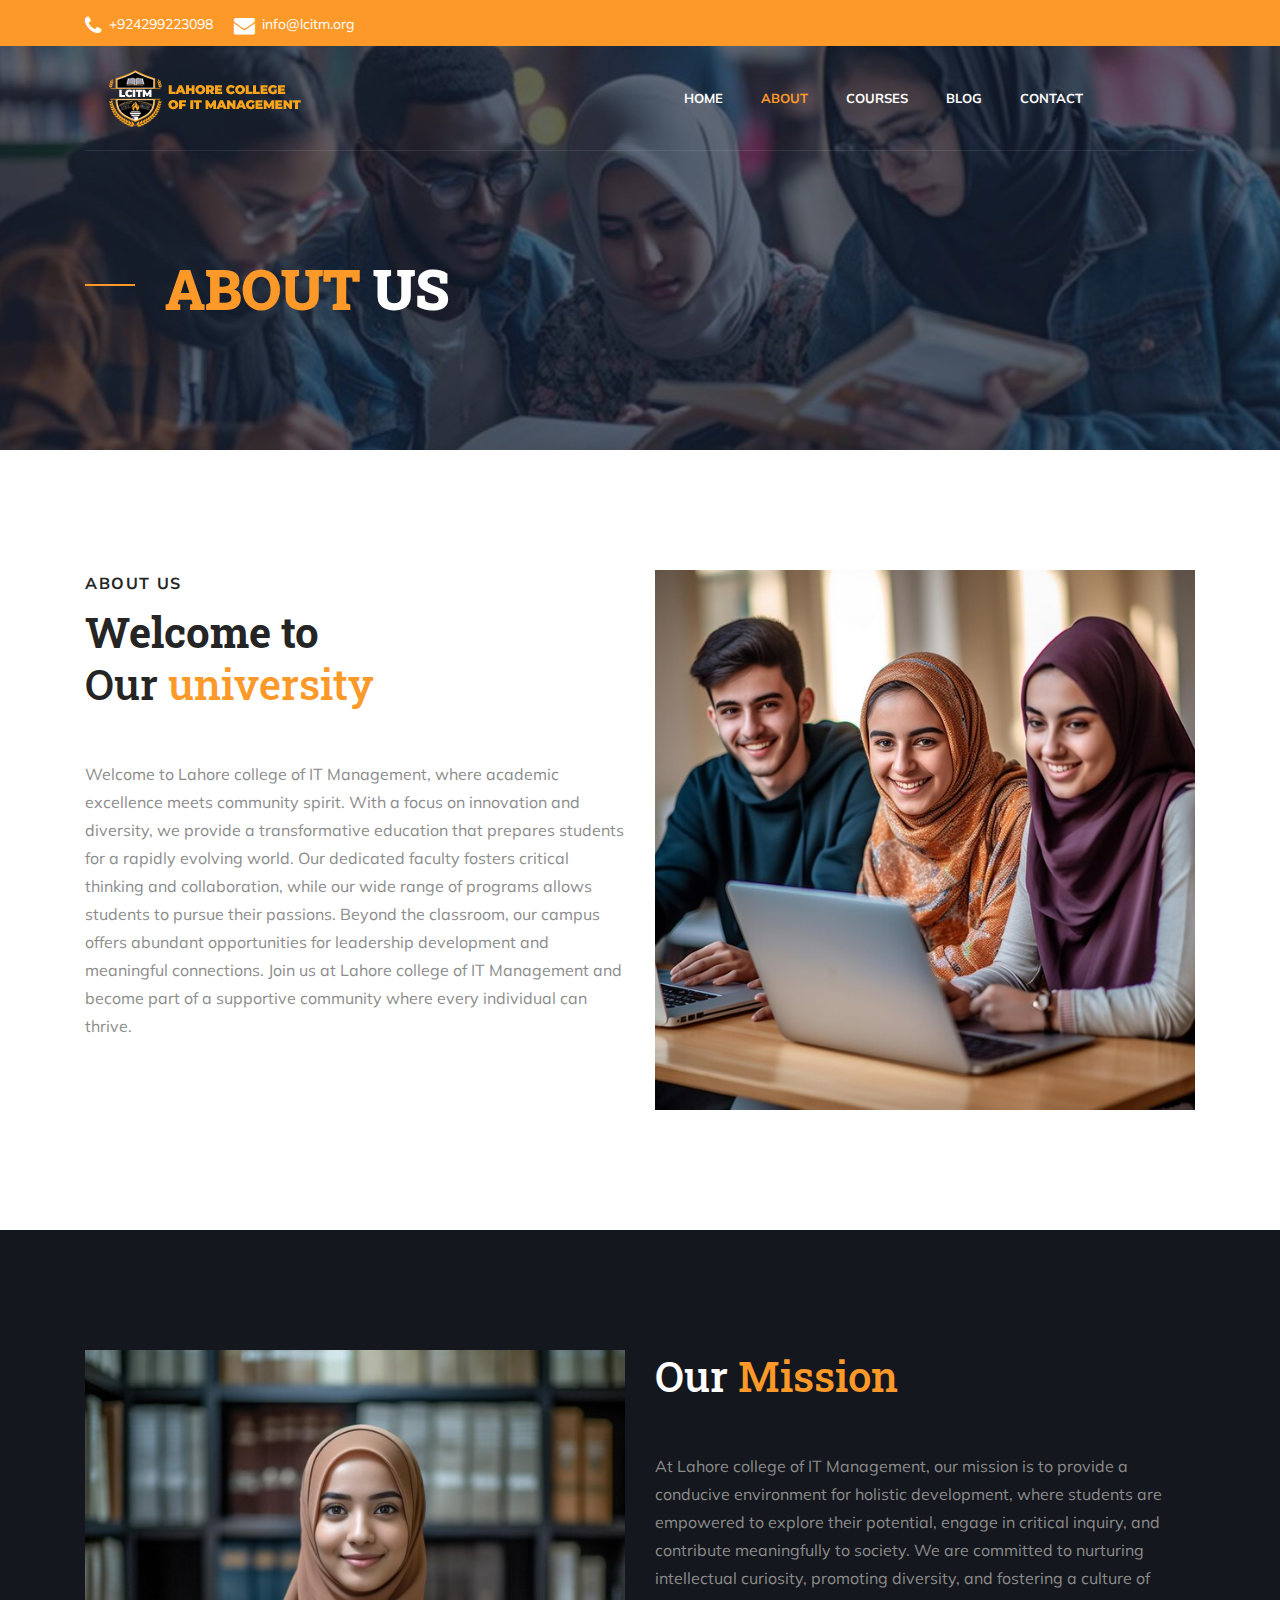
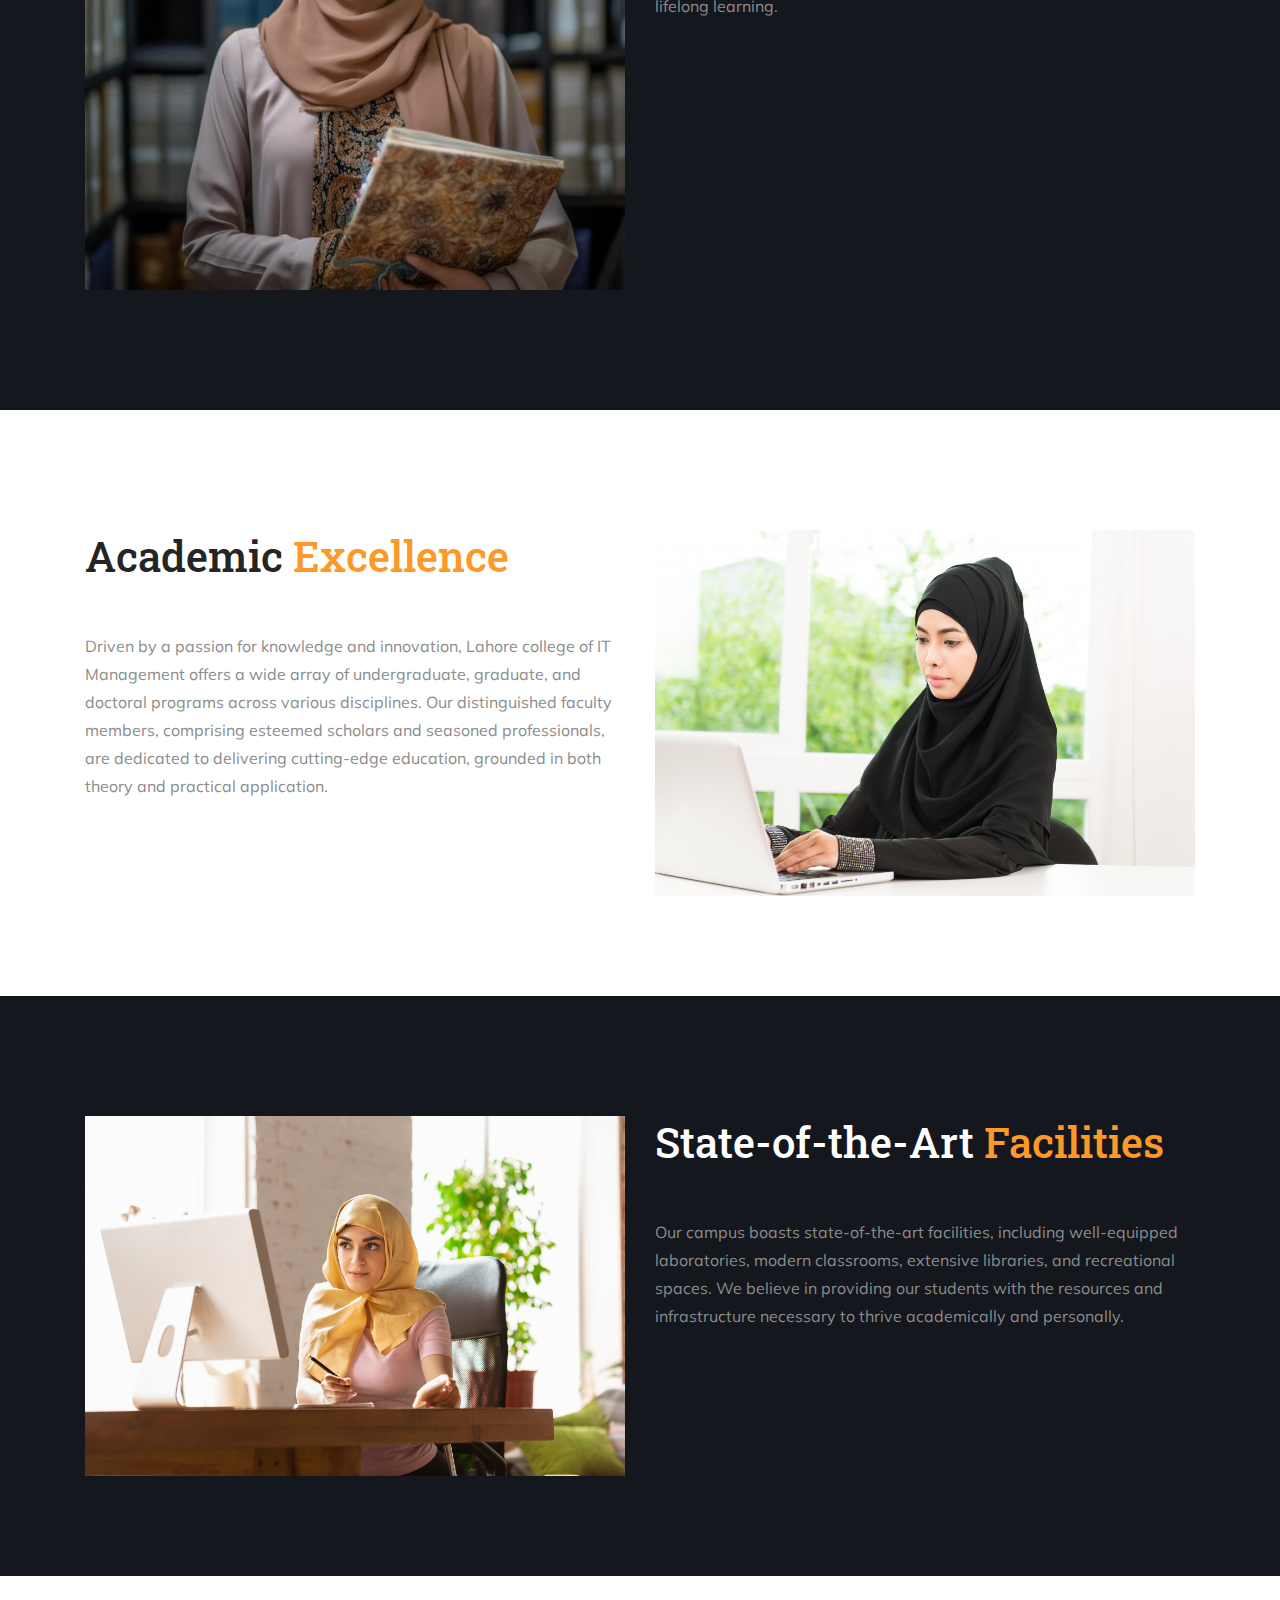
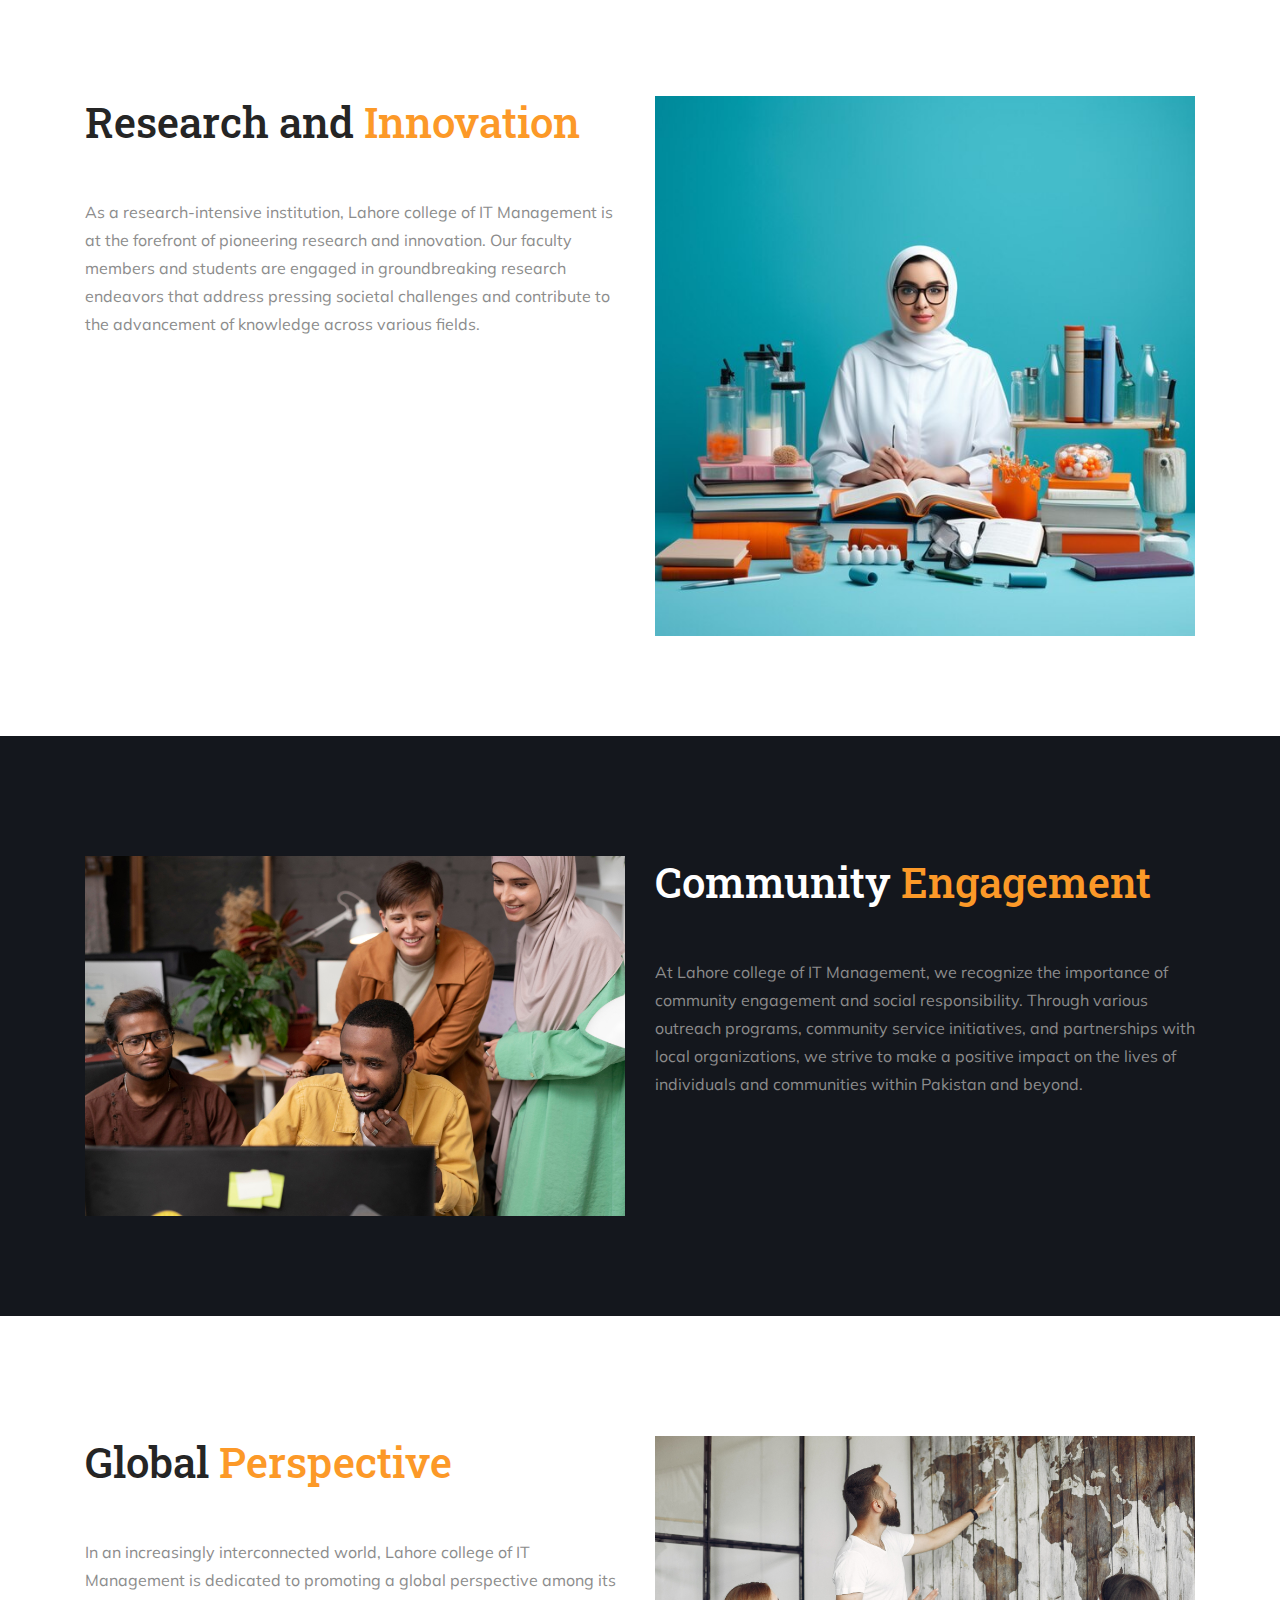
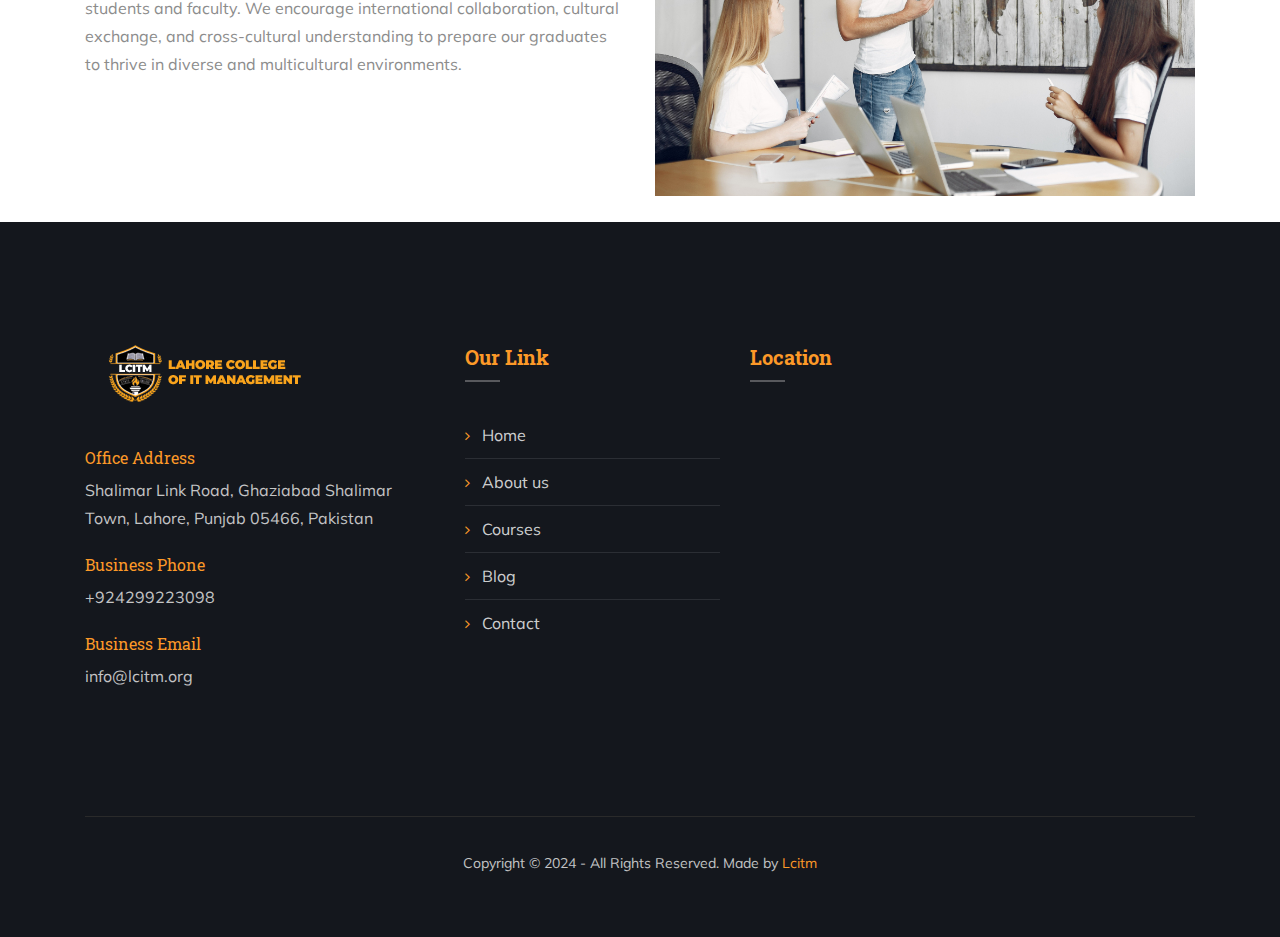
==== commit 49d20ded: "asas" ====
--- a/about.html
+++ b/about.html
@@ -153,7 +153,7 @@
                             critical thinking and collaboration, while our wide range of programs allows students to pursue their passions. Beyond the classroom, our campus offers abundant opportunities for leadership development and meaningful connections.
                             Join us at Lahore college of IT Management and become part of a supportive community where every individual can thrive.
                         </p>
-                        <a href="#" class="btn btn-primary btn-round">Read more</a>
+                        <!-- <a href="#" class="btn btn-primary btn-round">Read more</a> -->
                     </div>
                 </div>
                 <div class="col-lg-6">
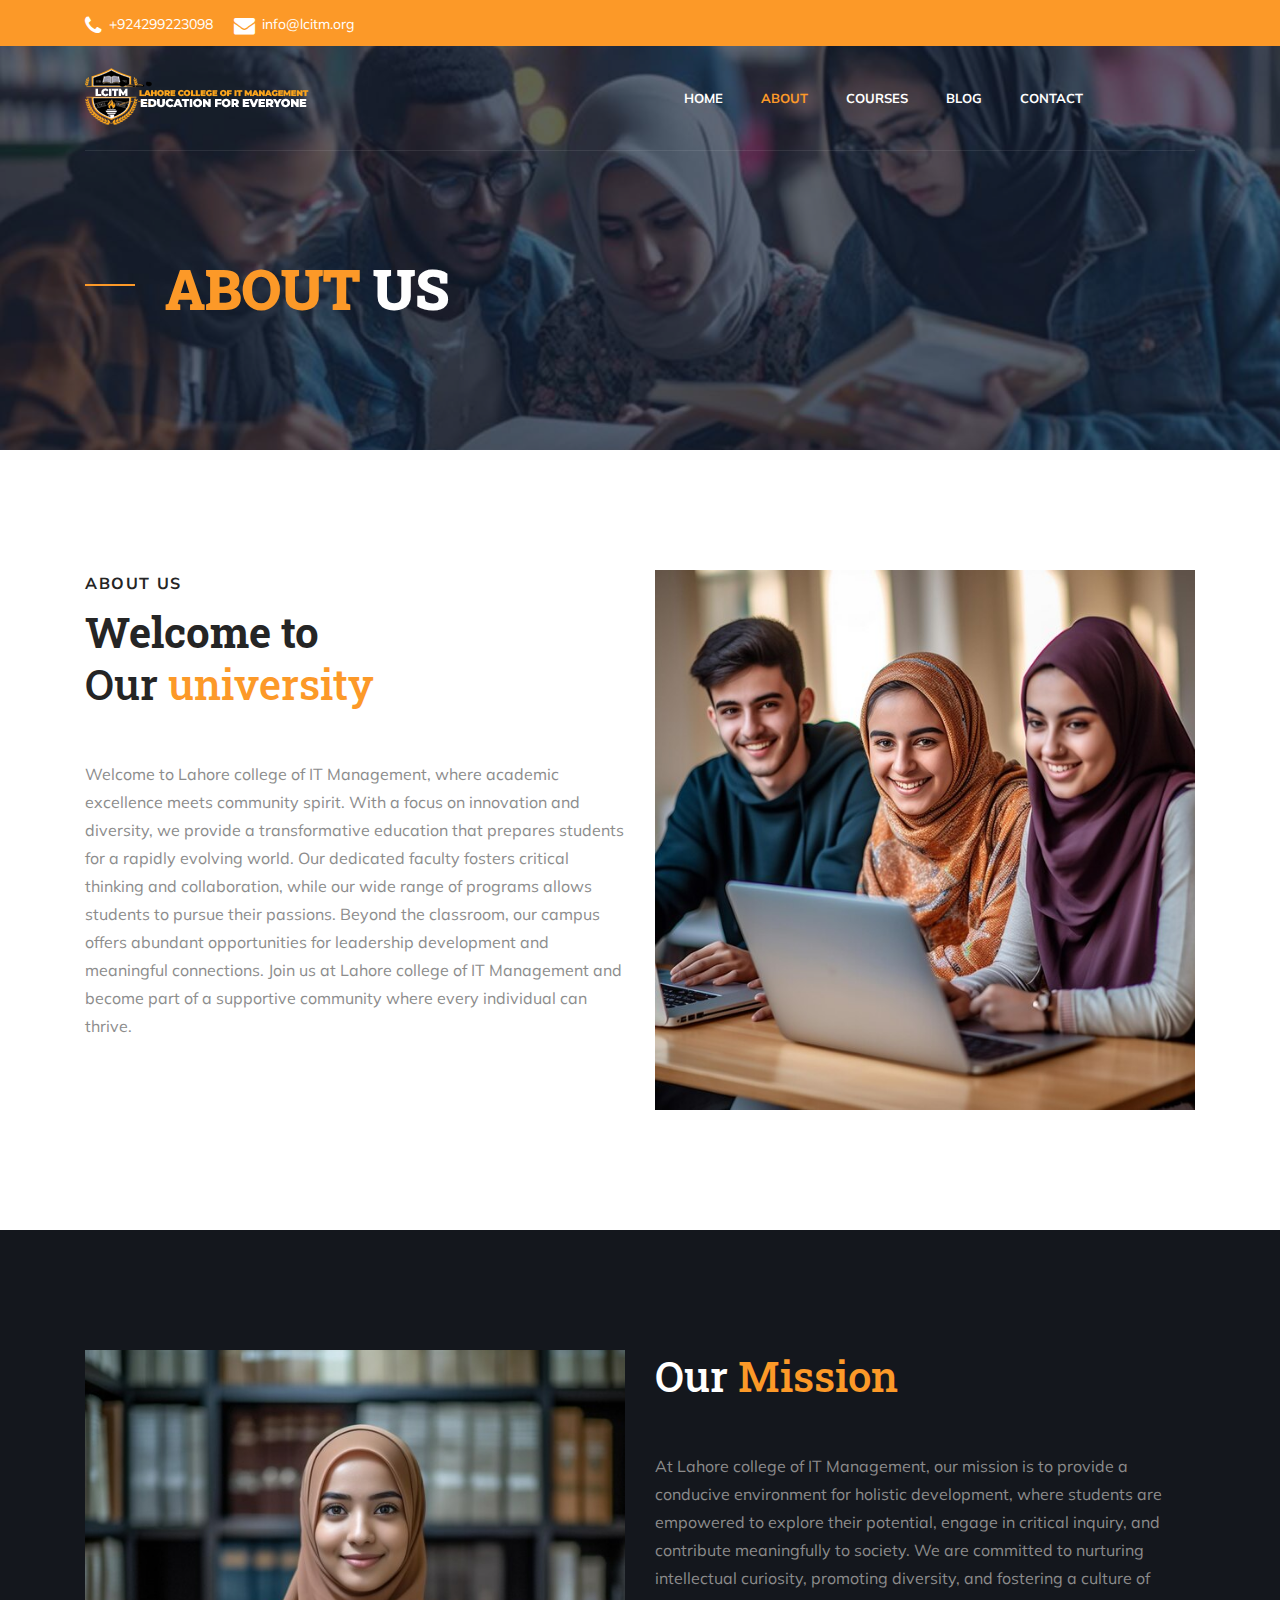
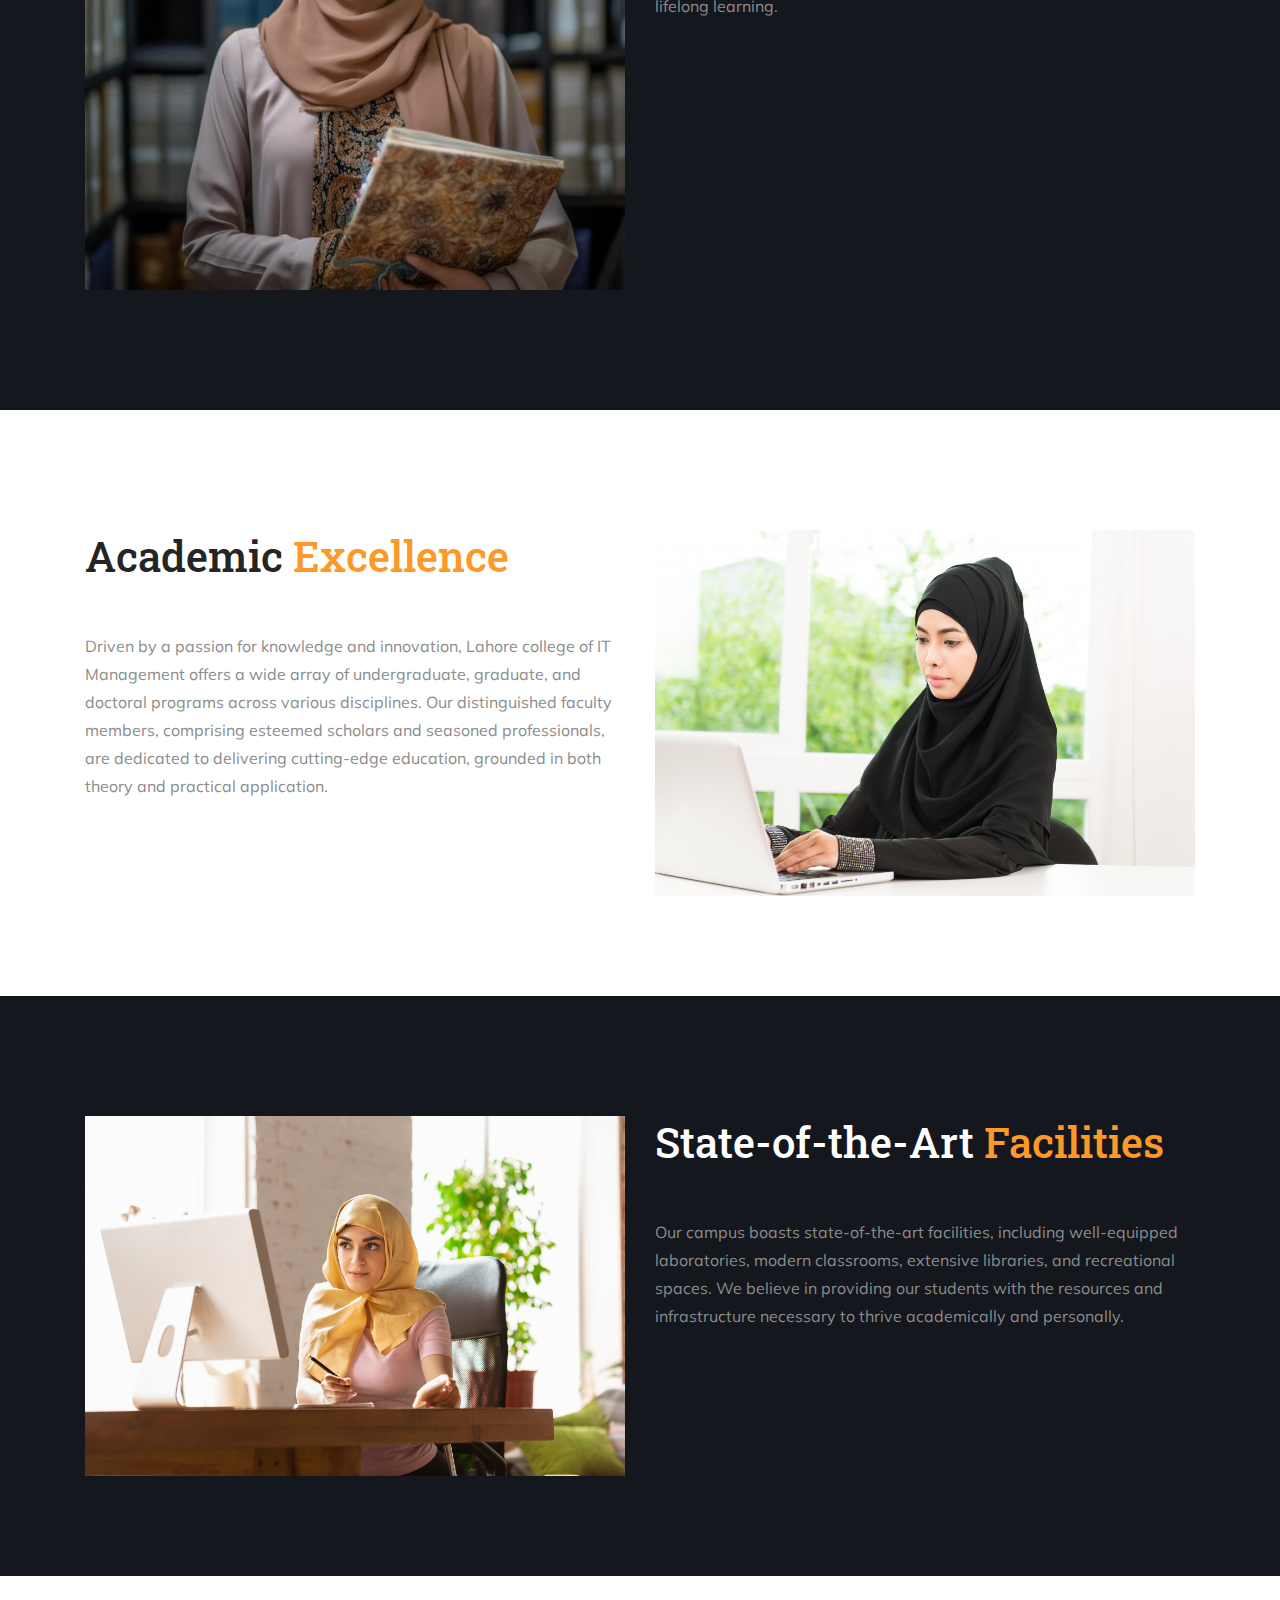
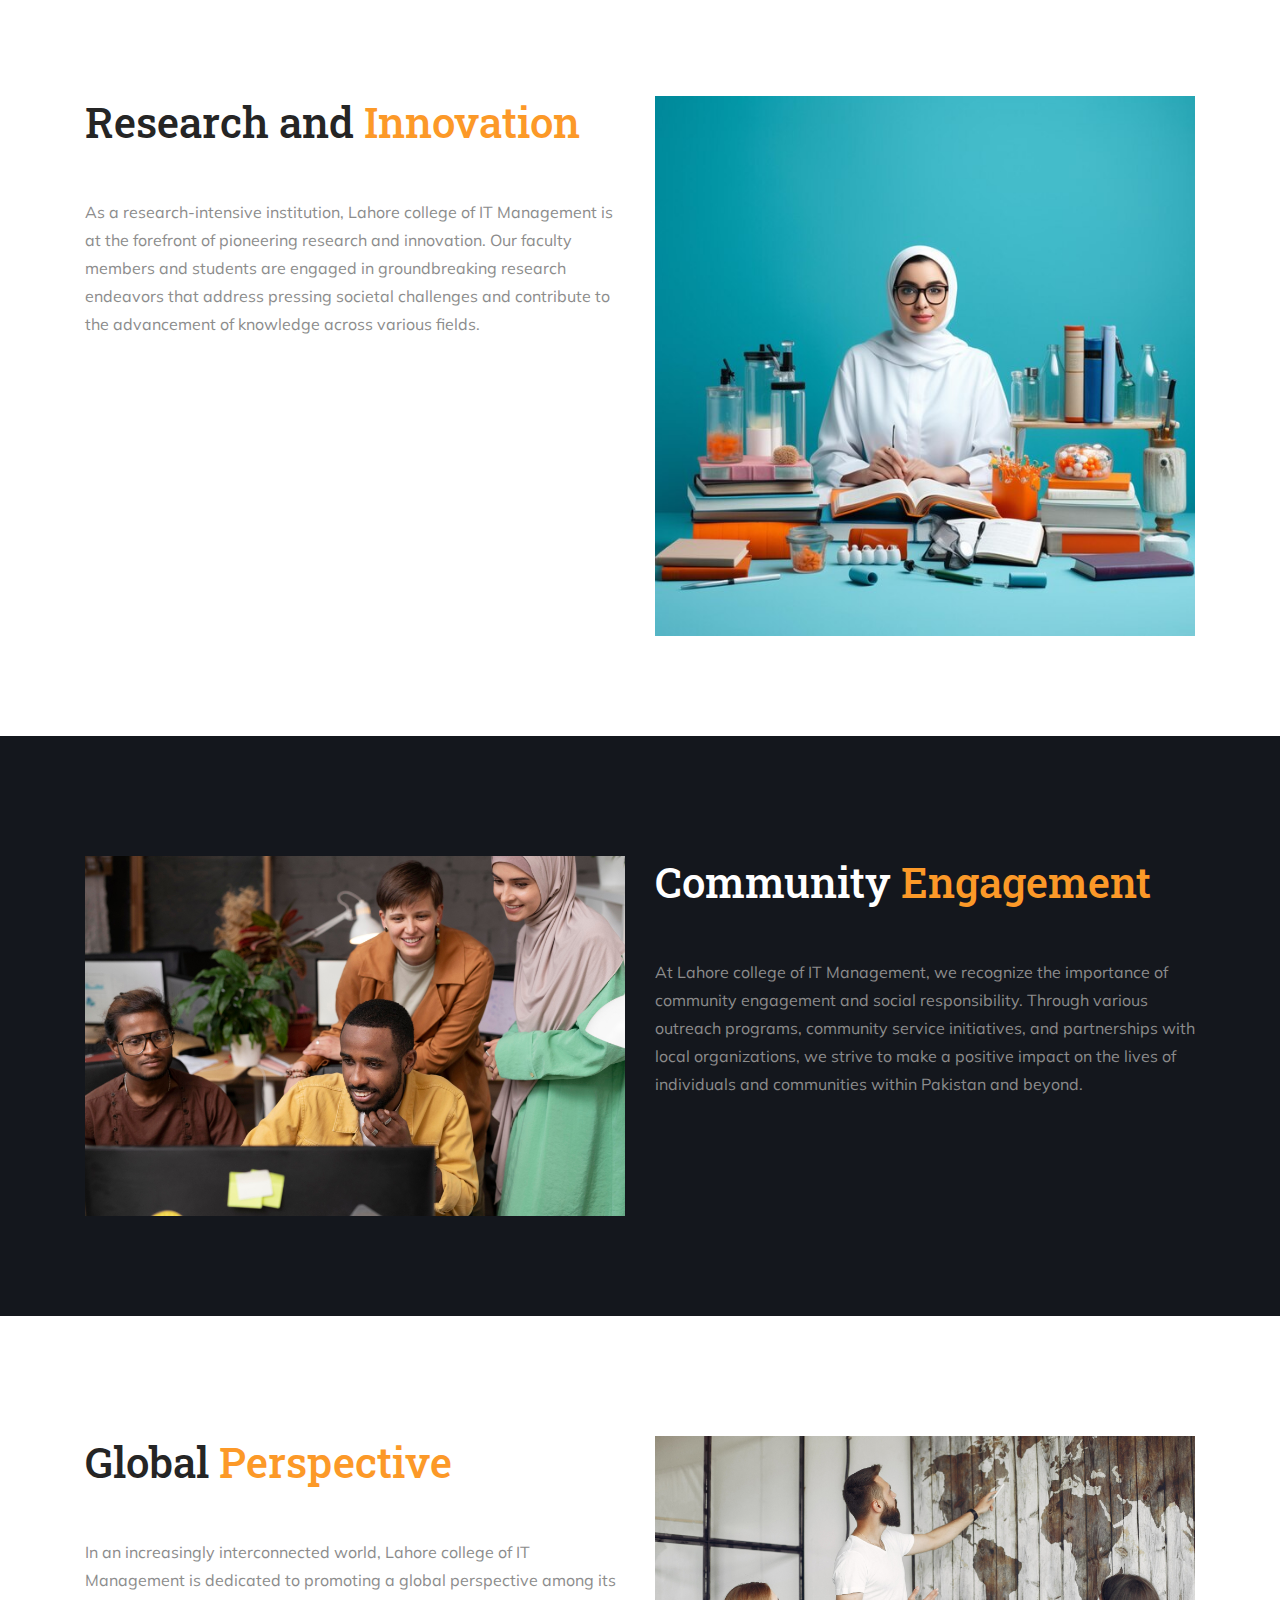
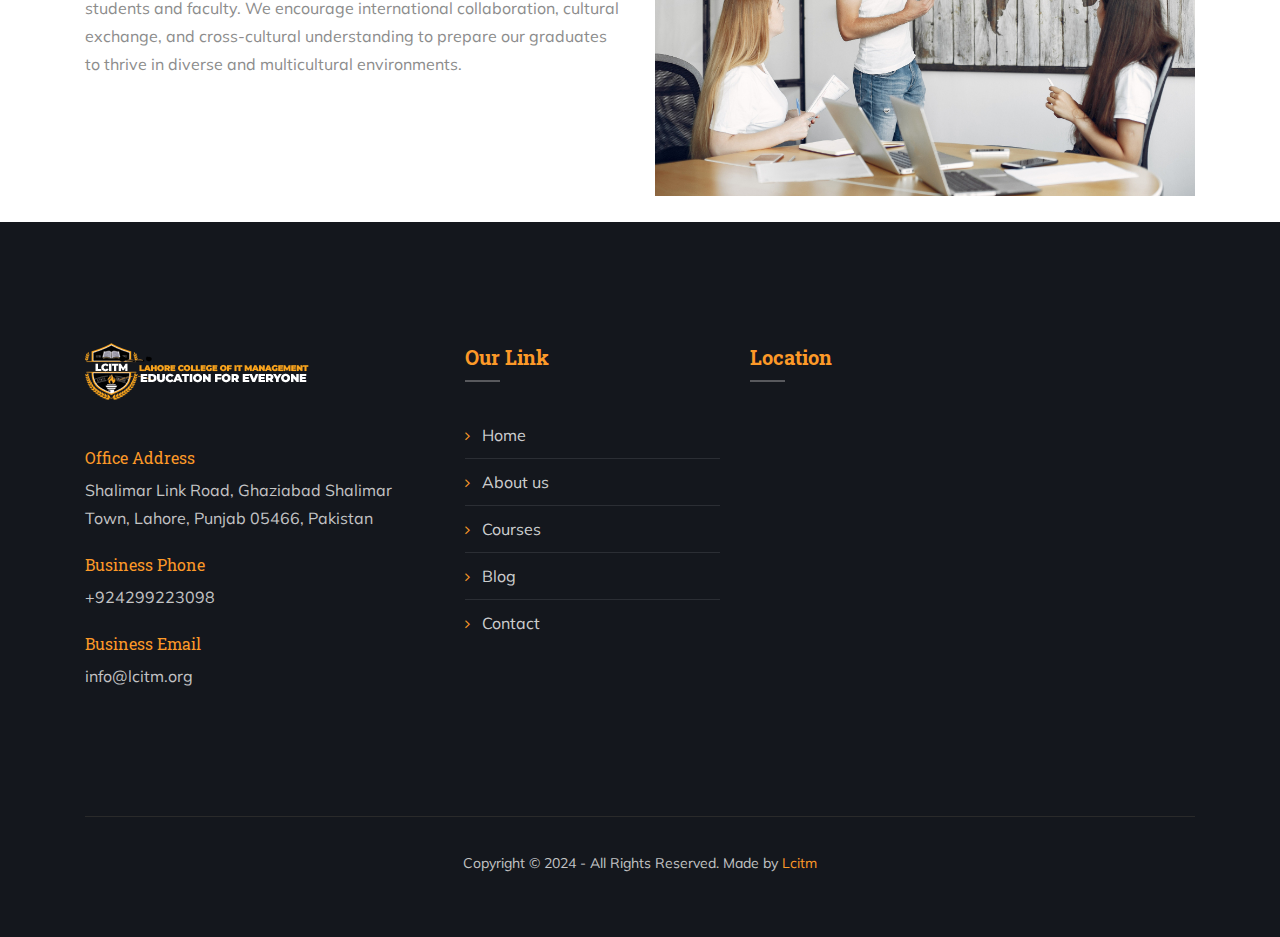
==== commit 4403264d: "jhkjhjk" ====
--- a/about.html
+++ b/about.html
@@ -208,7 +208,7 @@
                     <div class="section-title">
                         <!-- <span class="text-uppercase">about us</span>
                         <h2>Mission</h2> -->
-                        <h2><span style="">Academic  </span> <span class="primary-color">Excellence</span></h2>
+                        <h2><span>Academic  </span> <span class="primary-color">Excellence</span></h2>
                     </div>
                     <p>
                         Driven by a passion for knowledge and innovation, Lahore college of IT Management offers a wide array of undergraduate, graduate, and doctoral programs across various disciplines. Our distinguished faculty members, comprising esteemed scholars and seasoned
@@ -254,7 +254,7 @@
                     <div class="section-title">
                         <!-- <span class="text-uppercase">about us</span>
                         <h2>Mission</h2> -->
-                        <h2><span style="">Research and  </span> <span class="primary-color">Innovation</span></h2>
+                        <h2><span>Research and  </span> <span class="primary-color">Innovation</span></h2>
                     </div>
                     <p>
                         As a research-intensive institution, Lahore college of IT Management is at the forefront of pioneering research and innovation. Our faculty members and students are engaged in groundbreaking research endeavors that address pressing societal challenges
@@ -300,7 +300,7 @@
                     <div class="section-title">
                         <!-- <span class="text-uppercase">about us</span>
                         <h2>Mission</h2> -->
-                        <h2><span style="">Global  </span> <span class="primary-color">Perspective</span></h2>
+                        <h2><span>Global  </span> <span class="primary-color">Perspective</span></h2>
                     </div>
                     <p>
                         In an increasingly interconnected world, Lahore college of IT Management is dedicated to promoting a global perspective among its students and faculty. We encourage international collaboration, cultural exchange, and cross-cultural understanding to prepare
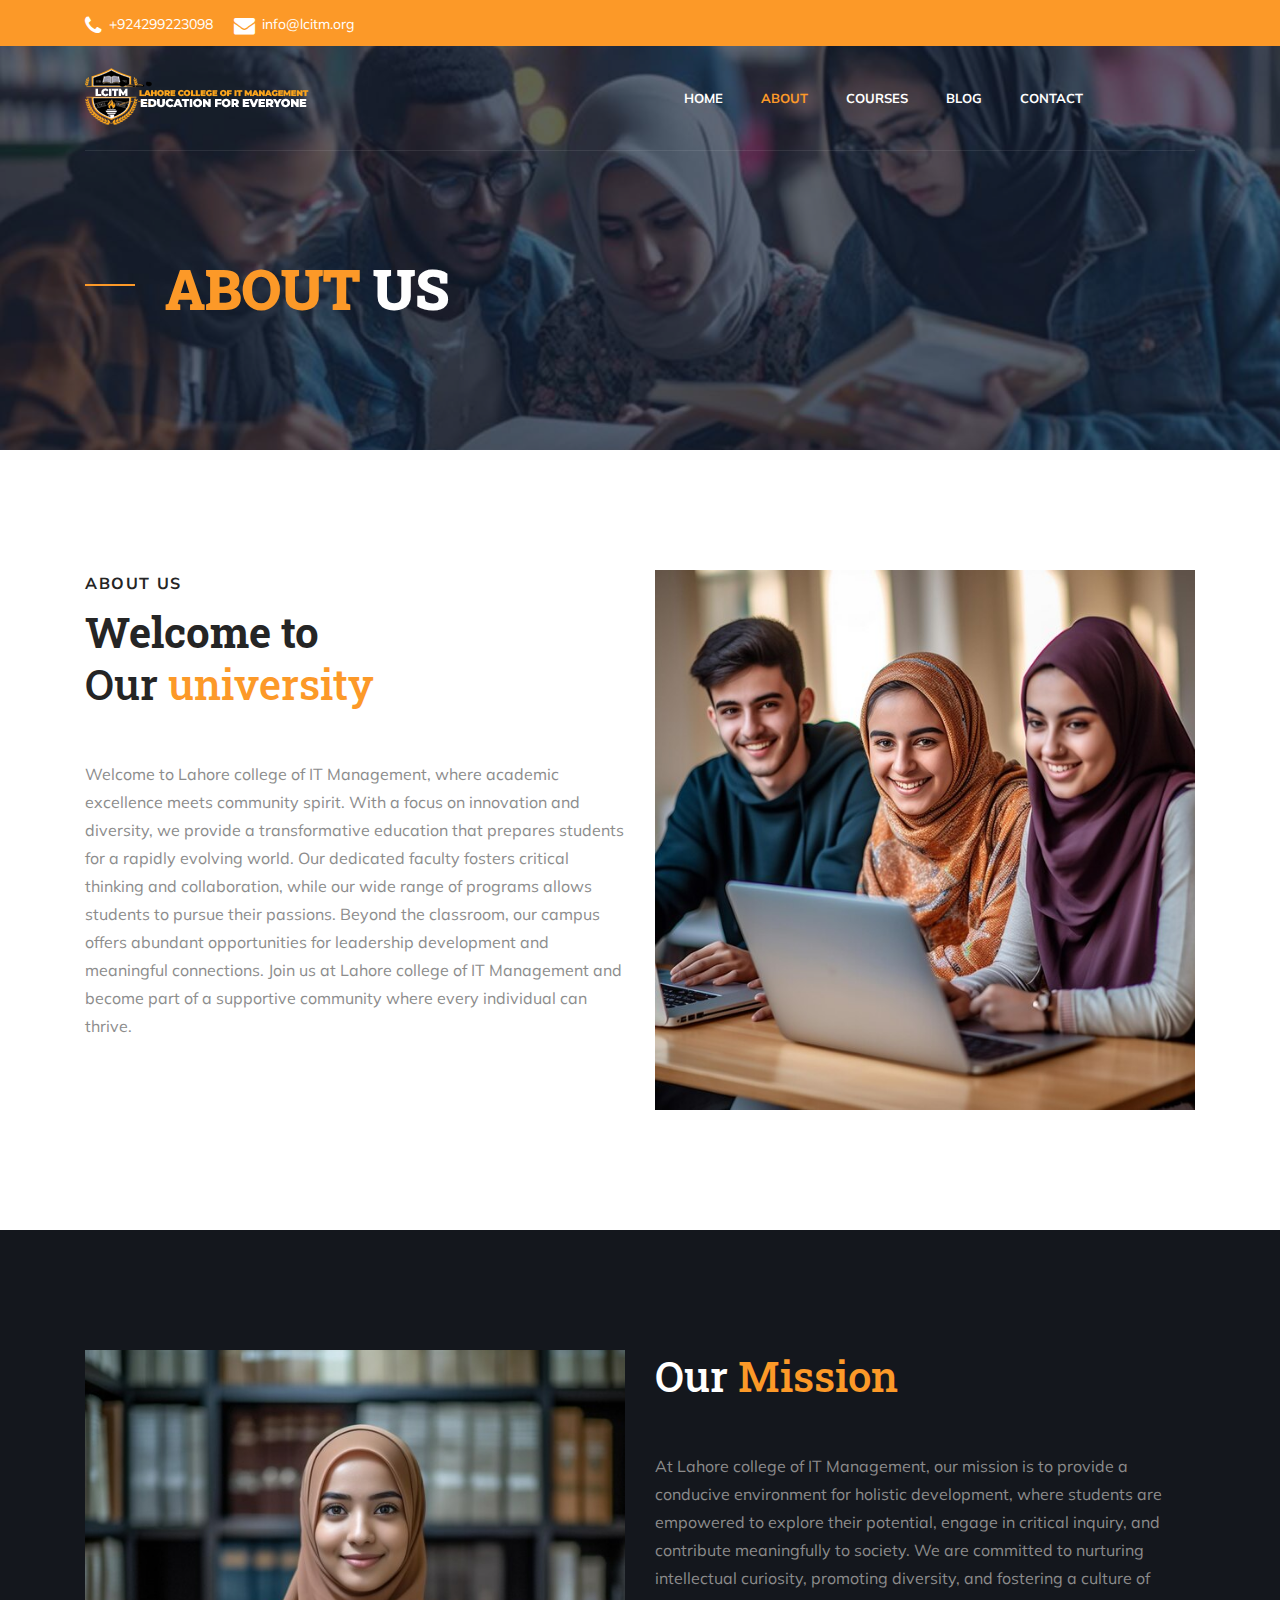
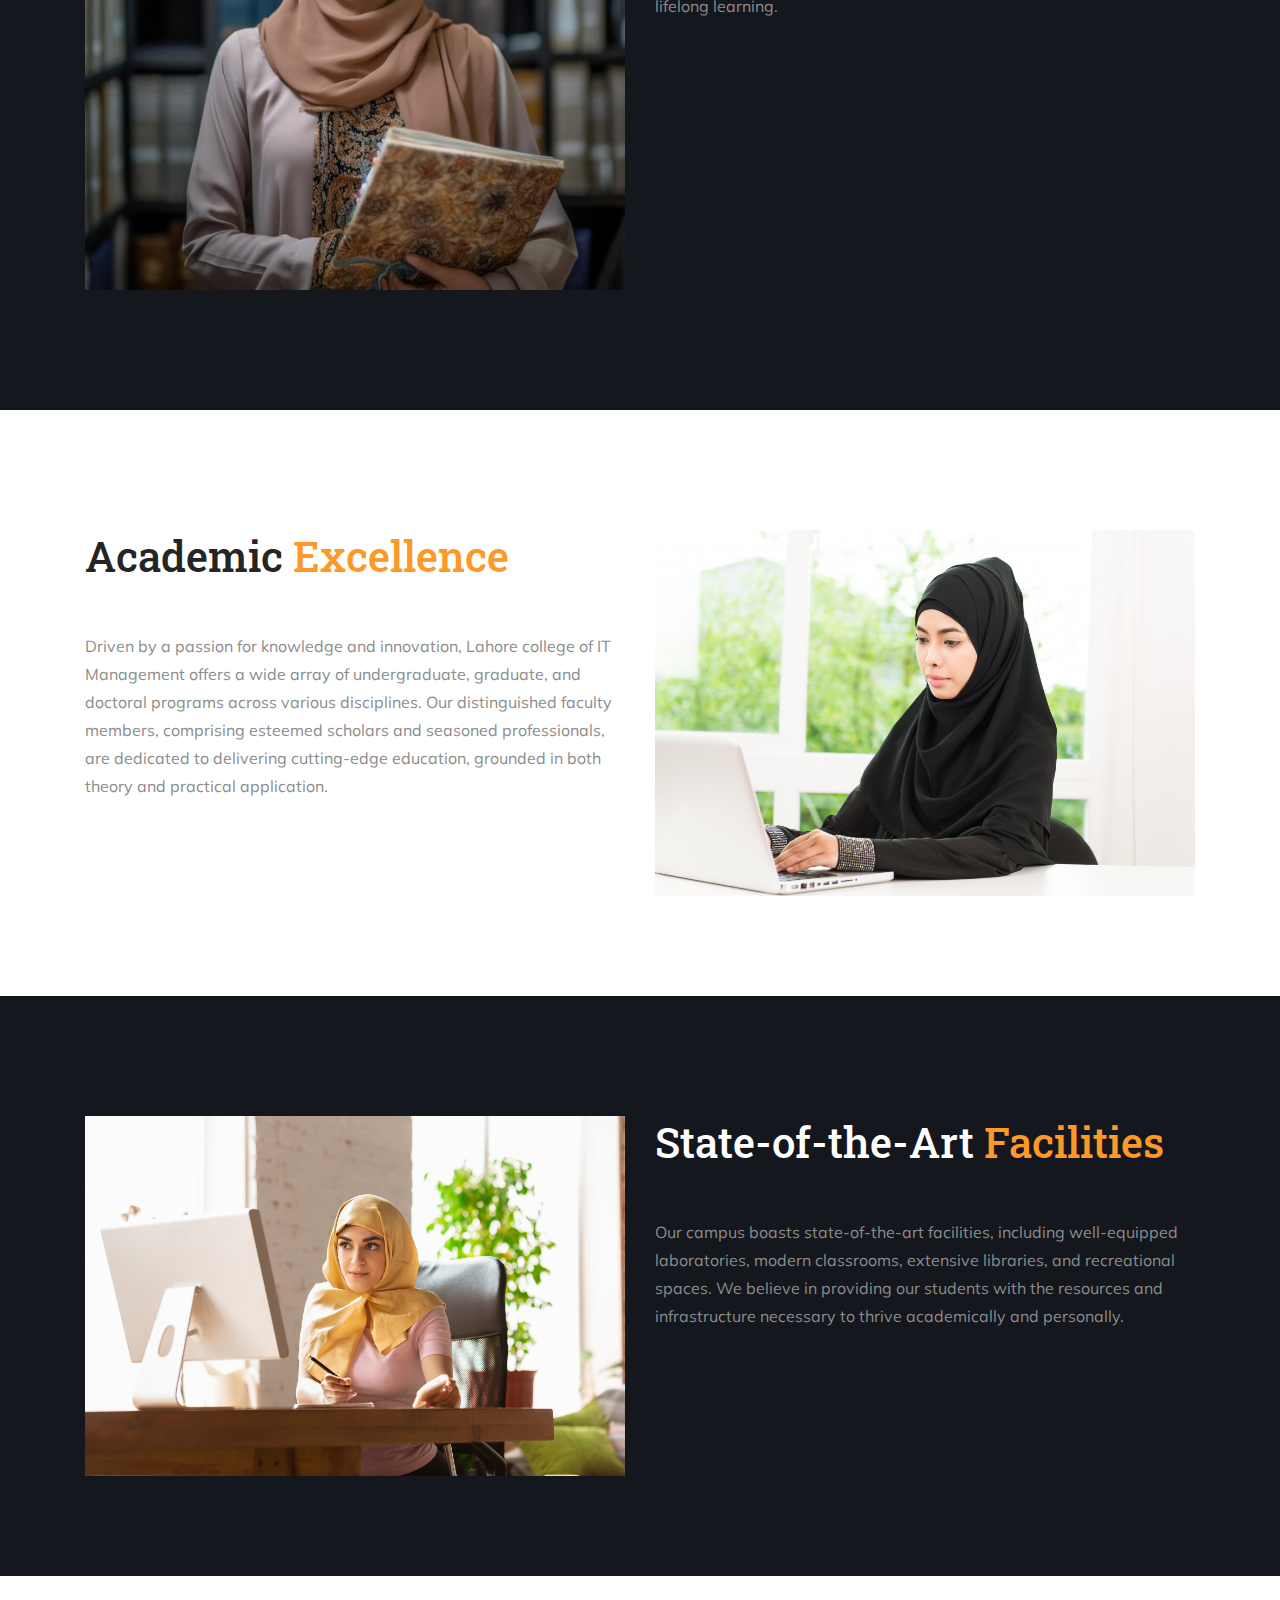
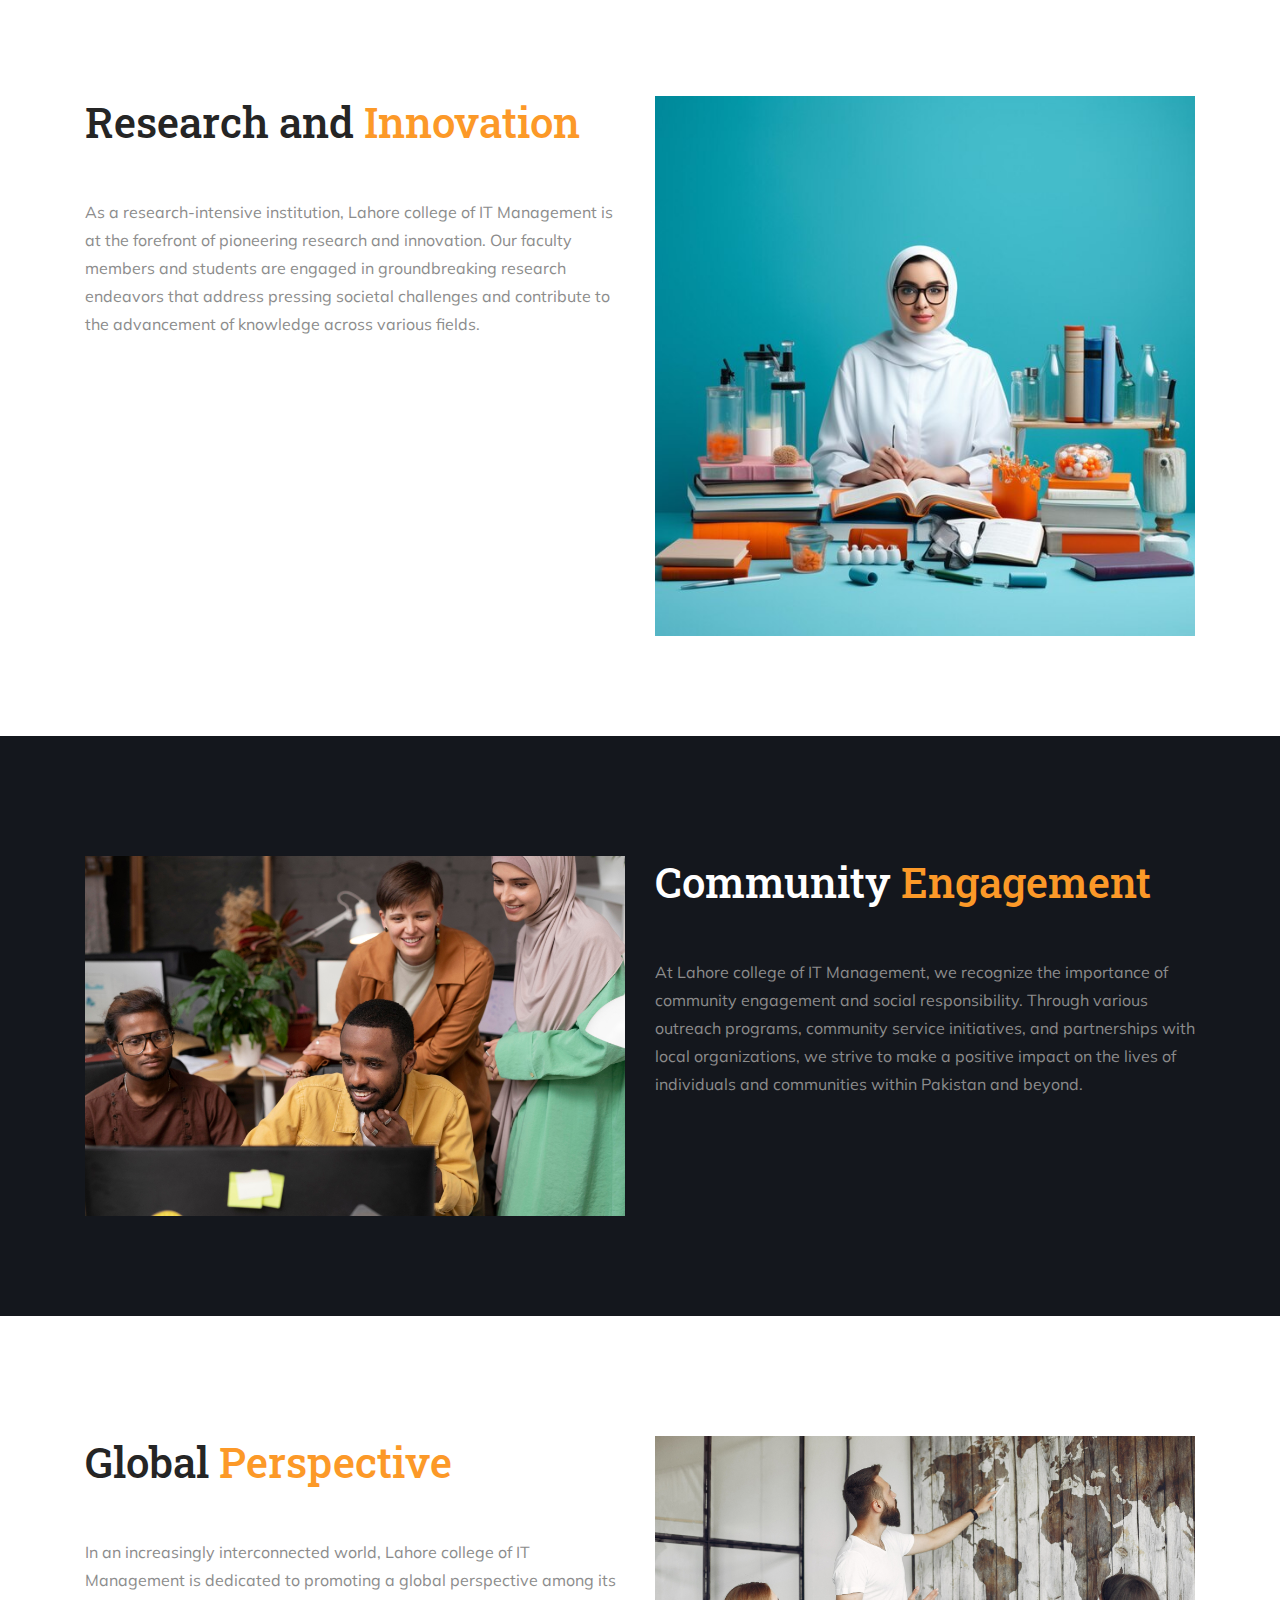
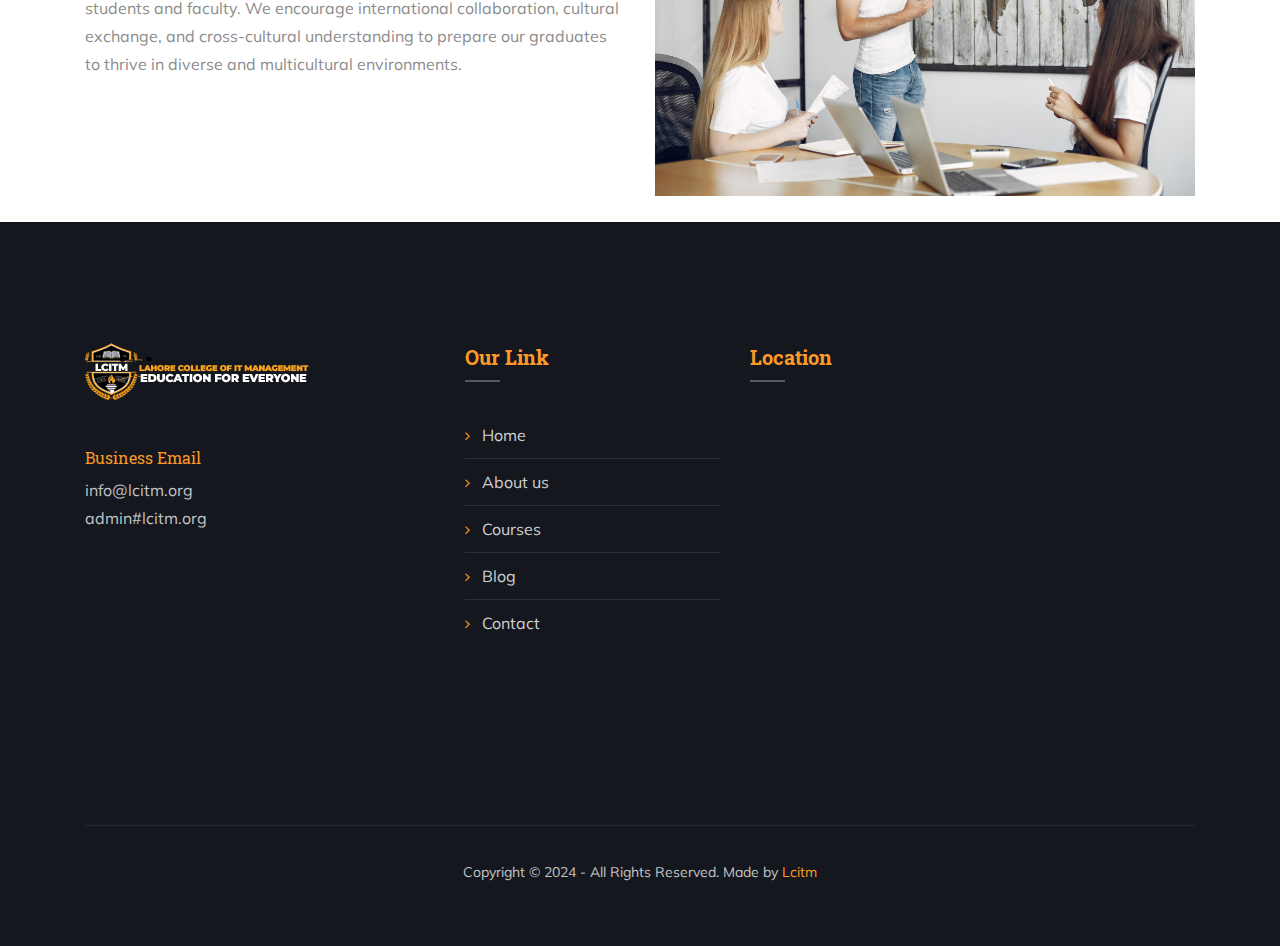
==== commit 639e8050: "sdsd" ====
--- a/about.html
+++ b/about.html
@@ -430,17 +430,17 @@
                     <div class="col-md-4">
                         <div class="widget widget-company">
                             <a href="index.html"><img src="assets/images/icon/logo.png" alt="image"></a>
-                            <div class="address">
-                                <h6>Office Address</h6>
-                                <p>Shalimar Link Road, Ghaziabad Shalimar Town, Lahore, Punjab 05466, Pakistan </p>
-                            </div>
-                            <div class="address">
+                            <!-- <div class="address">
+                            </div> -->
+                            <!-- <div class="address">
                                 <h6>Business Phone</h6>
                                 <p>+924299223098</p>
-                            </div>
+                            </div> -->
                             <div class="address">
                                 <h6>Business Email</h6>
-                                <p>info@lcitm.org</p>
+                                <p>info@lcitm.org <br> admin#lcitm.org
+                                </p>
+
                             </div>
                             <!-- <ul class="social">
                                 <li><a href="#"><i class="fa fa-facebook"></i></a></li>
@@ -474,7 +474,7 @@
                                 <li><span>Sunday :</span>Closed</li>
                             </ul> -->
                             <iframe src="https://www.google.com/maps/embed?pb=!1m18!1m12!1m3!1d217867.1834587429!2d74.13050659554098!3d31.436855973050985!2m3!1f0!2f0!3f0!3m2!1i1024!2i768!4f13.1!3m3!1m2!1s0x391905378ae69471%3A0x2485a93e531280e7!2sLahore%20Institute%20of%20Technical%20Education!5e0!3m2!1sen!2sin!4v1714128031862!5m2!1sen!2sin"
-                                width="100%" height="450%" style="border:0;" allowfullscreen="" loading="lazy" referrerpolicy="no-referrer-when-downgrade"></iframe>
+                                width="100%" height="300" style="border:0;" allowfullscreen="" loading="lazy" referrerpolicy="no-referrer-when-downgrade"></iframe>
 
                         </div>
                     </div>
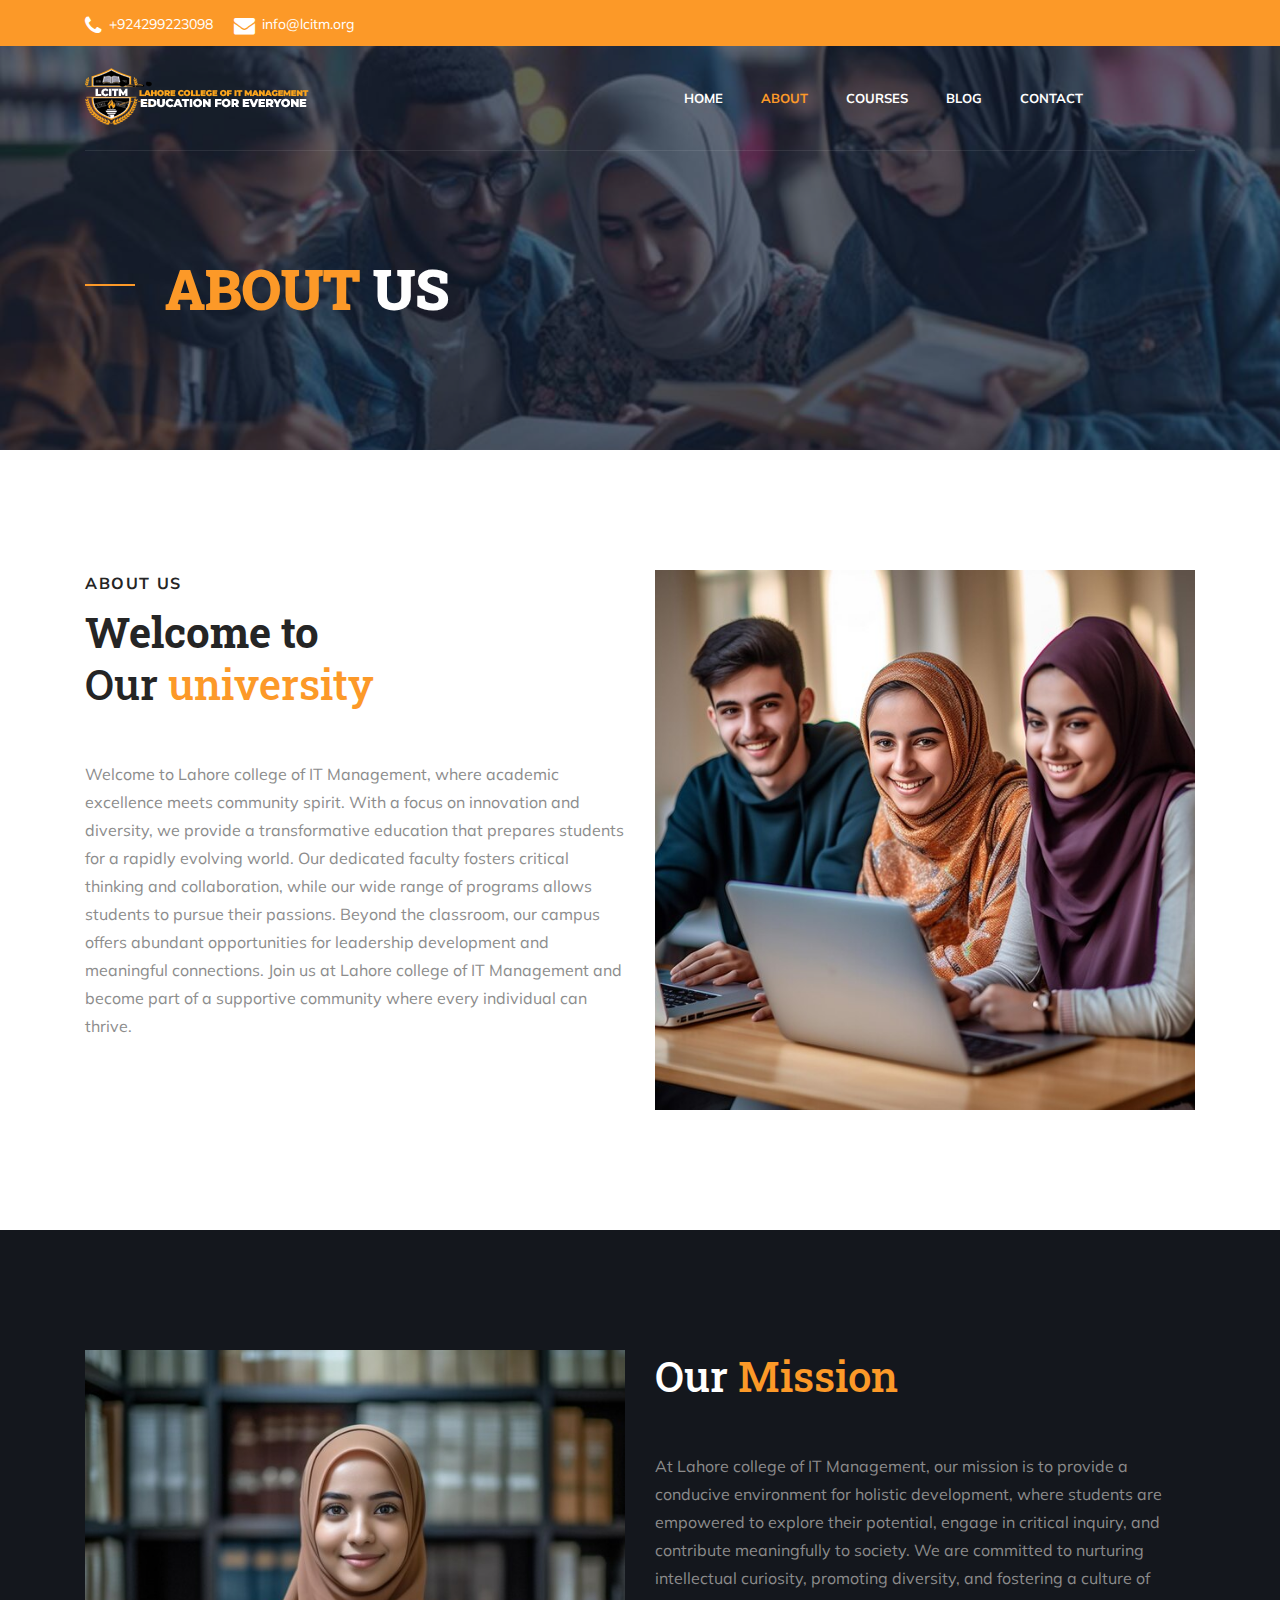
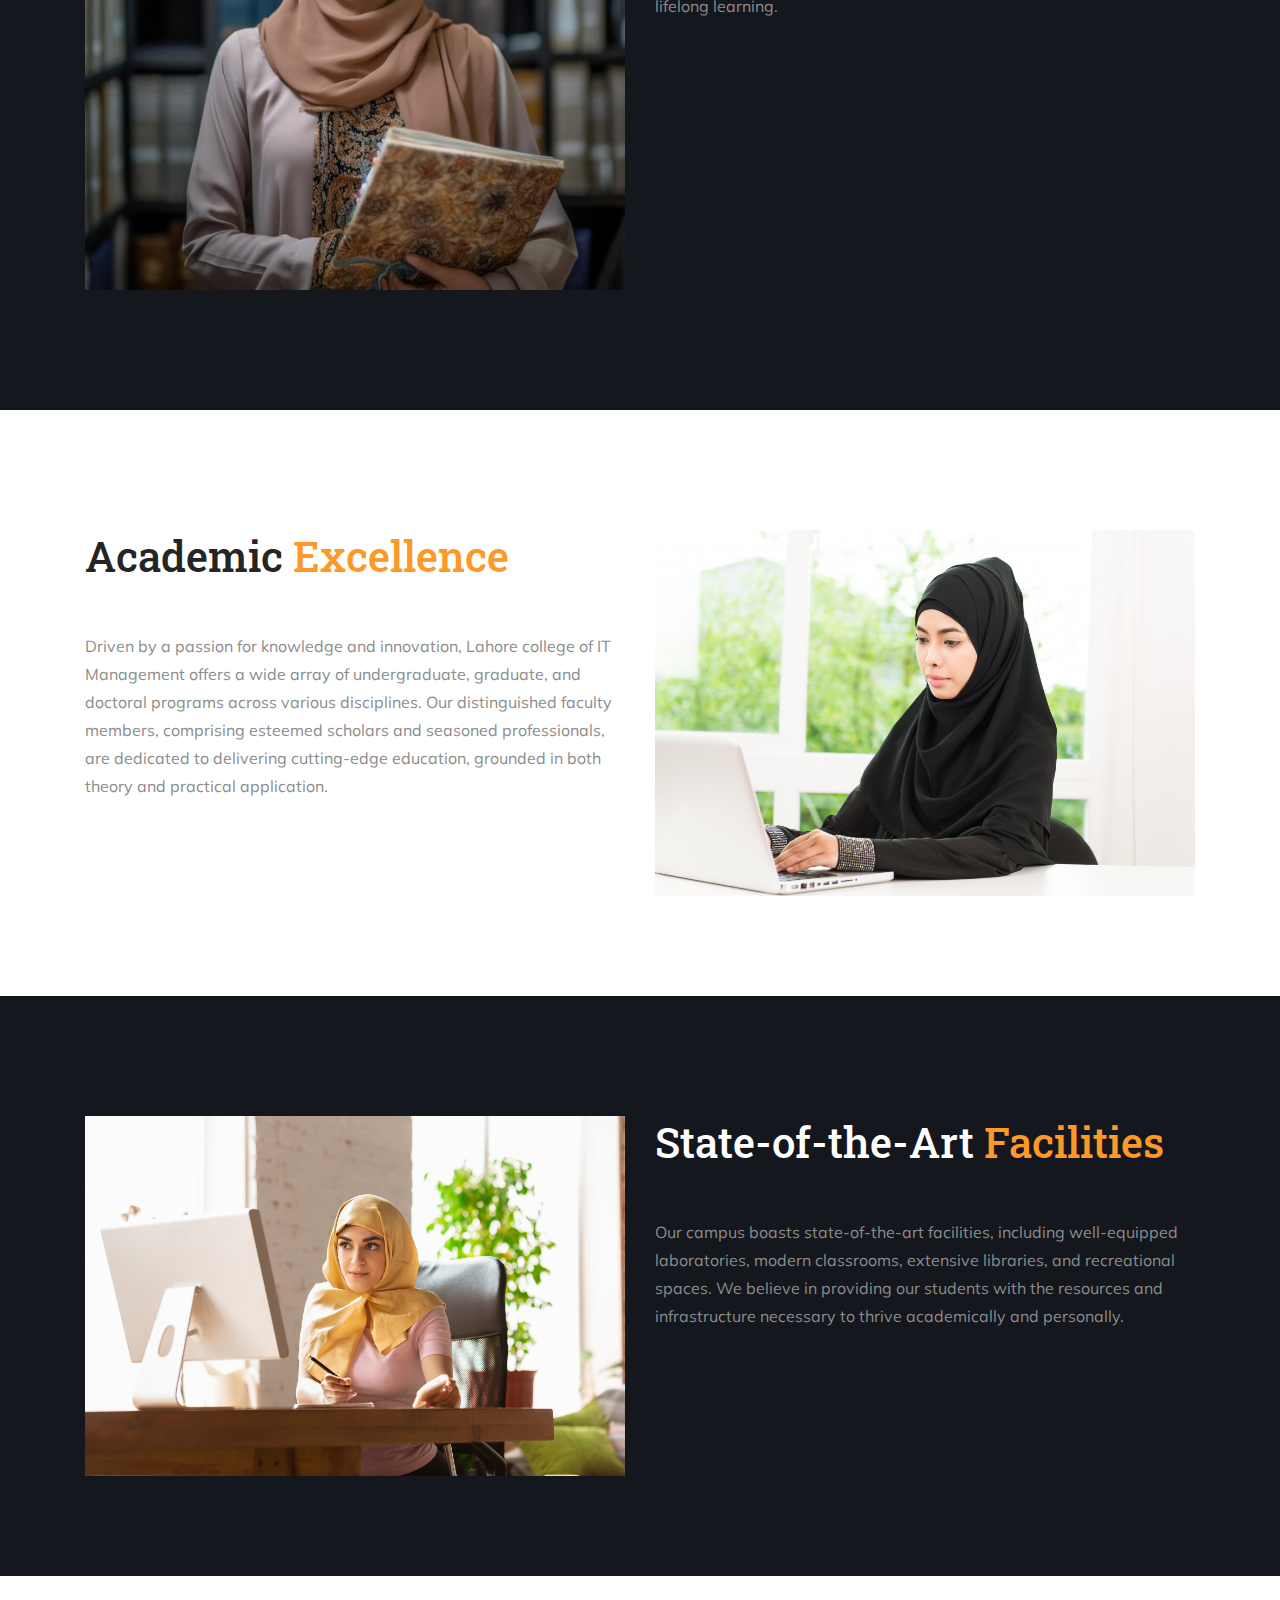
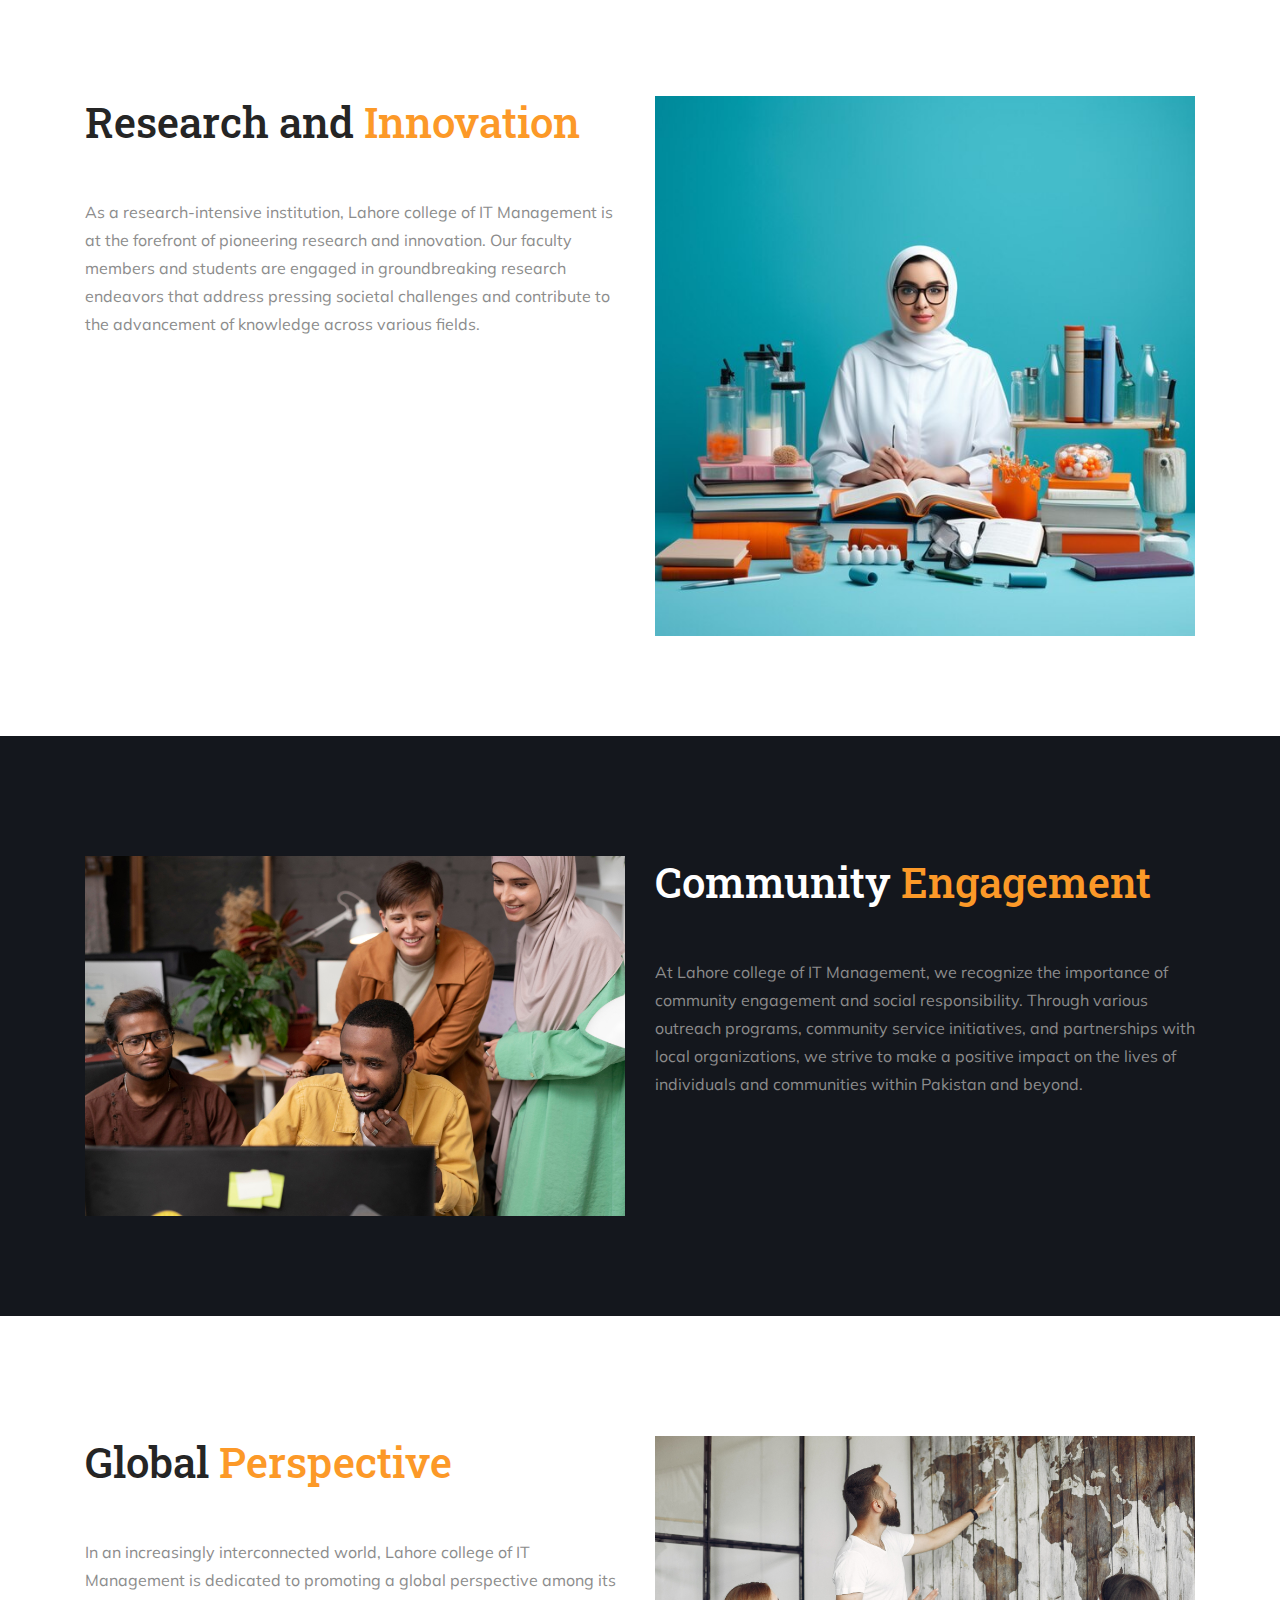
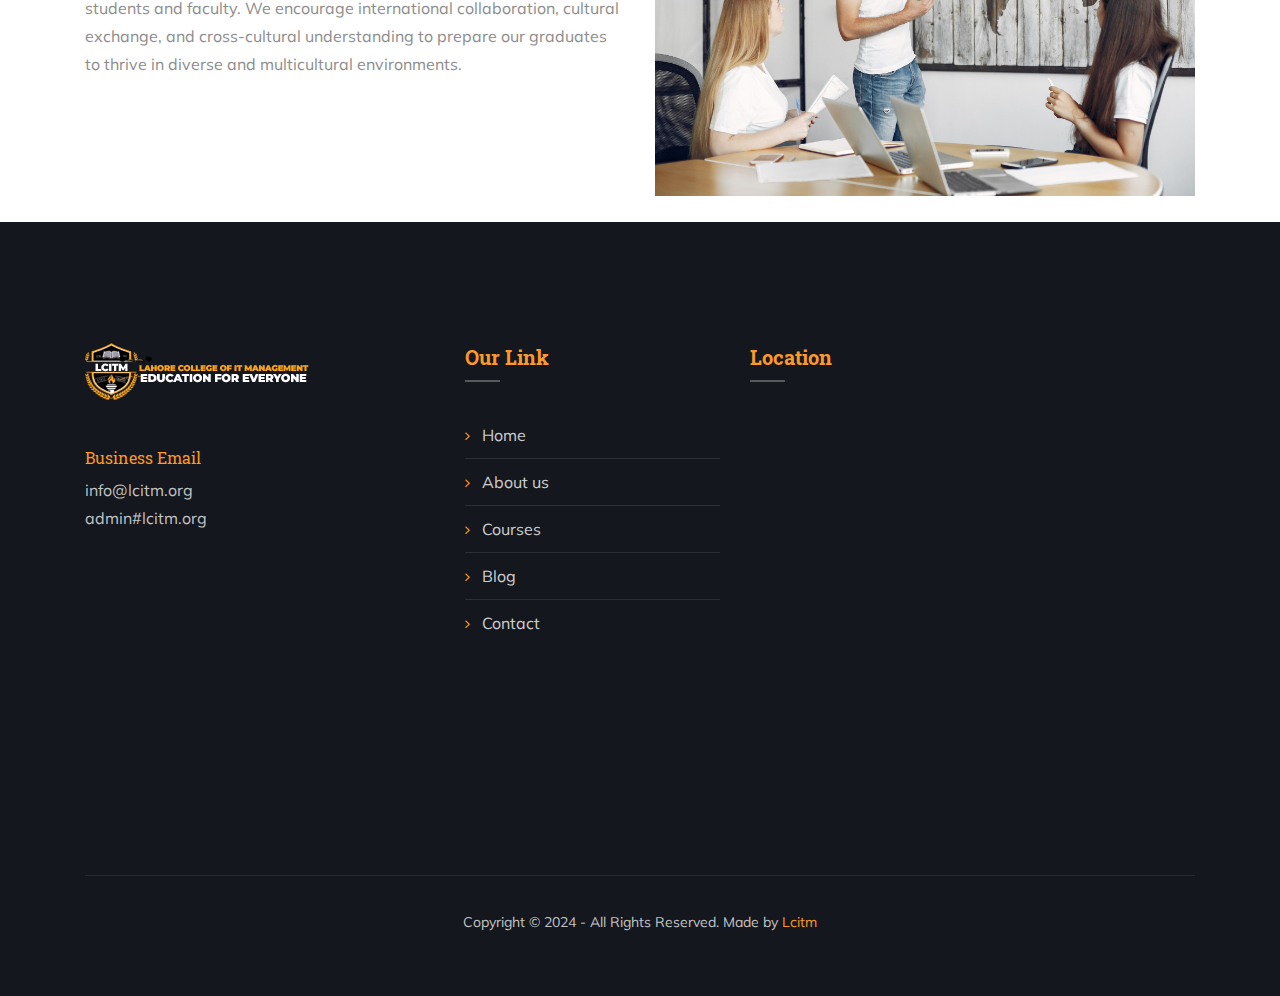
==== commit 2acdacb2: "ASASAS" ====
--- a/about.html
+++ b/about.html
@@ -4,7 +4,7 @@
 <head>
     <meta charset="utf-8">
     <meta http-equiv="x-ua-compatible" content="ie=edge">
-    <title>Edification - Responsive Education HTML5 Template</title>
+    <title>About us - Lahore college of IT Management </title>
     <meta name="viewport" content="width=device-width, initial-scale=1">
     <!-- Place favicon.ico in the root directory -->
     <link rel="shortcut icon" type="image/png" href="assets/images/icon/favicon.ico">
@@ -473,8 +473,8 @@
                                 <li><span>Friday :</span>3.00 pm - 8.00 pm</li>
                                 <li><span>Sunday :</span>Closed</li>
                             </ul> -->
-                            <iframe src="https://www.google.com/maps/embed?pb=!1m18!1m12!1m3!1d217867.1834587429!2d74.13050659554098!3d31.436855973050985!2m3!1f0!2f0!3f0!3m2!1i1024!2i768!4f13.1!3m3!1m2!1s0x391905378ae69471%3A0x2485a93e531280e7!2sLahore%20Institute%20of%20Technical%20Education!5e0!3m2!1sen!2sin!4v1714128031862!5m2!1sen!2sin"
-                                width="100%" height="300" style="border:0;" allowfullscreen="" loading="lazy" referrerpolicy="no-referrer-when-downgrade"></iframe>
+                            <iframe src="https://www.google.com/maps/embed?pb=!1m18!1m12!1m3!1d211749.53156677165!2d71.4006621505891!3d33.97746792535145!2m3!1f0!2f0!3f0!3m2!1i1024!2i768!4f13.1!3m3!1m2!1s0x38d917b90f0e79cf%3A0xa816b2637558a412!2sPeshawar%2C%20Khyber%20Pakhtunkhwa%2C%20Pakistan!5e0!3m2!1sen!2sin!4v1714371633507!5m2!1sen!2sin"
+                                width="100%" height="350" style="border:0;" allowfullscreen="" loading="lazy" referrerpolicy="no-referrer-when-downgrade"></iframe>
 
                         </div>
                     </div>
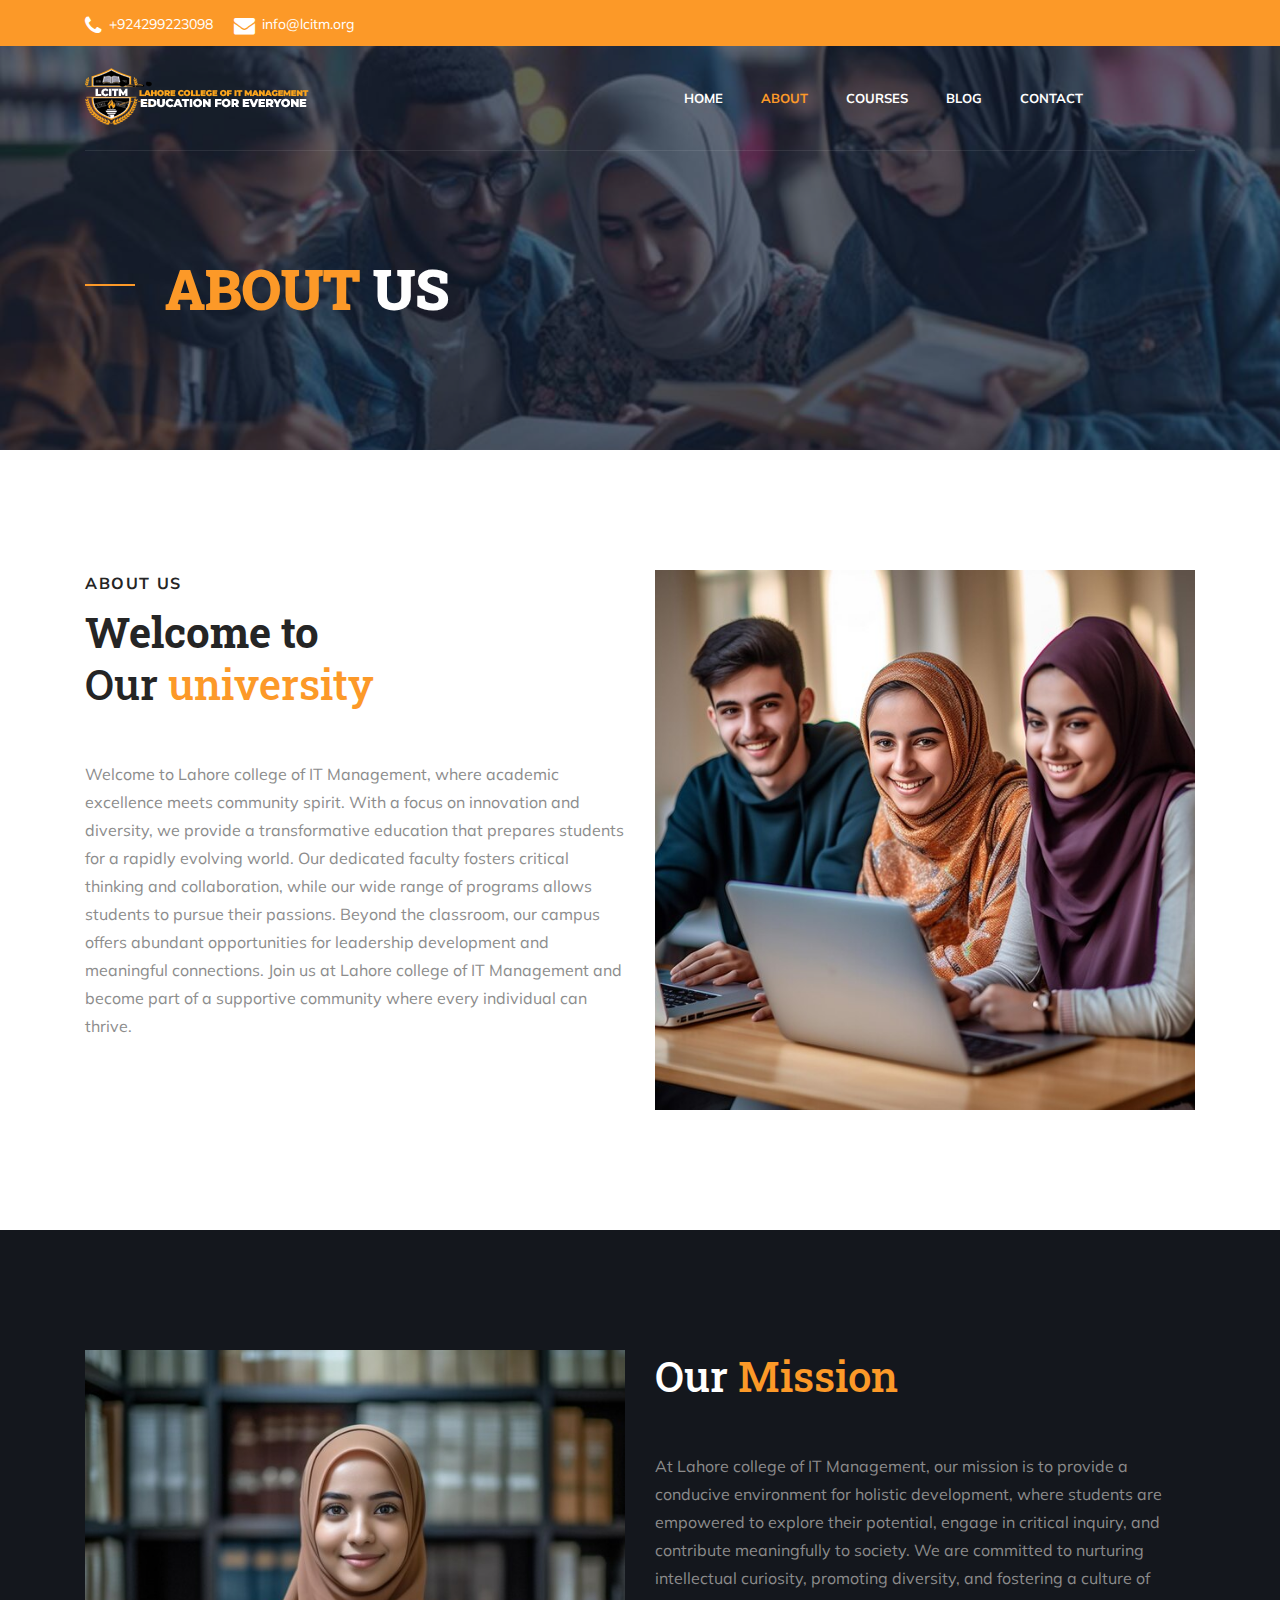
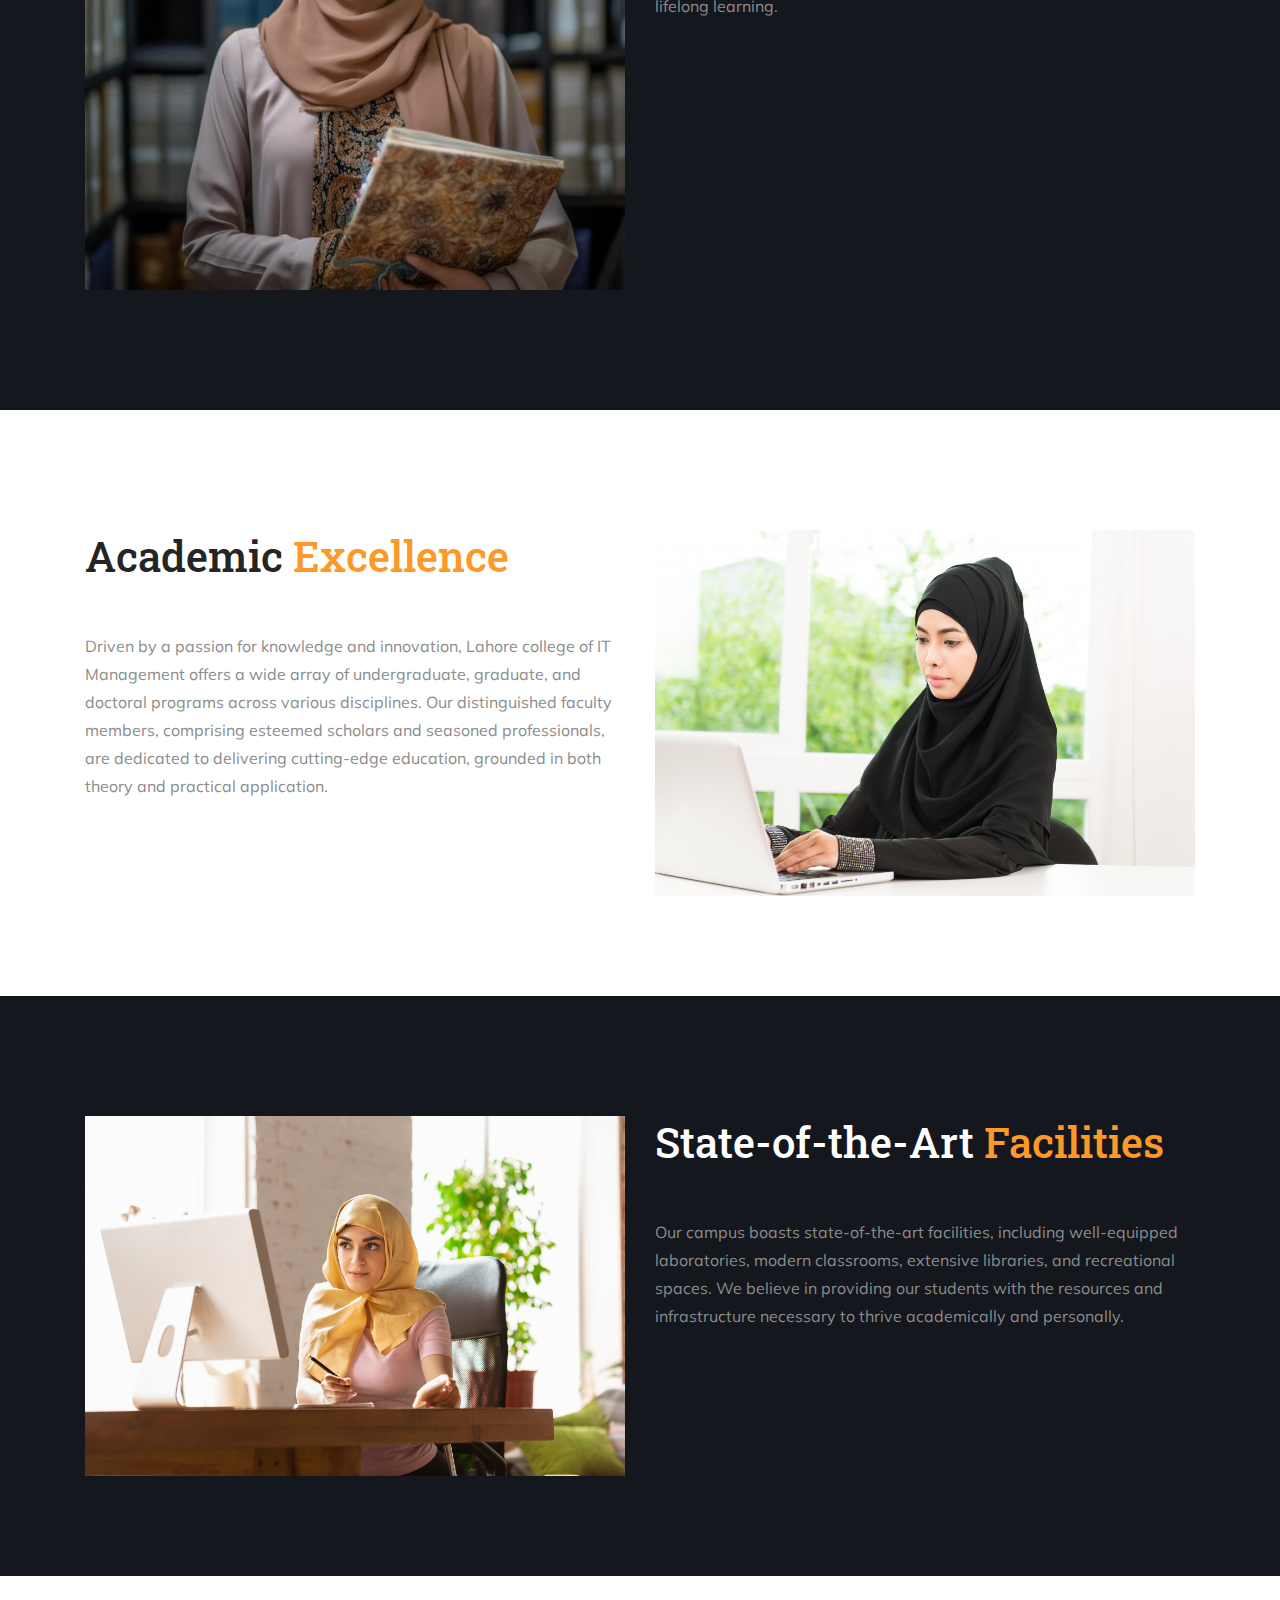
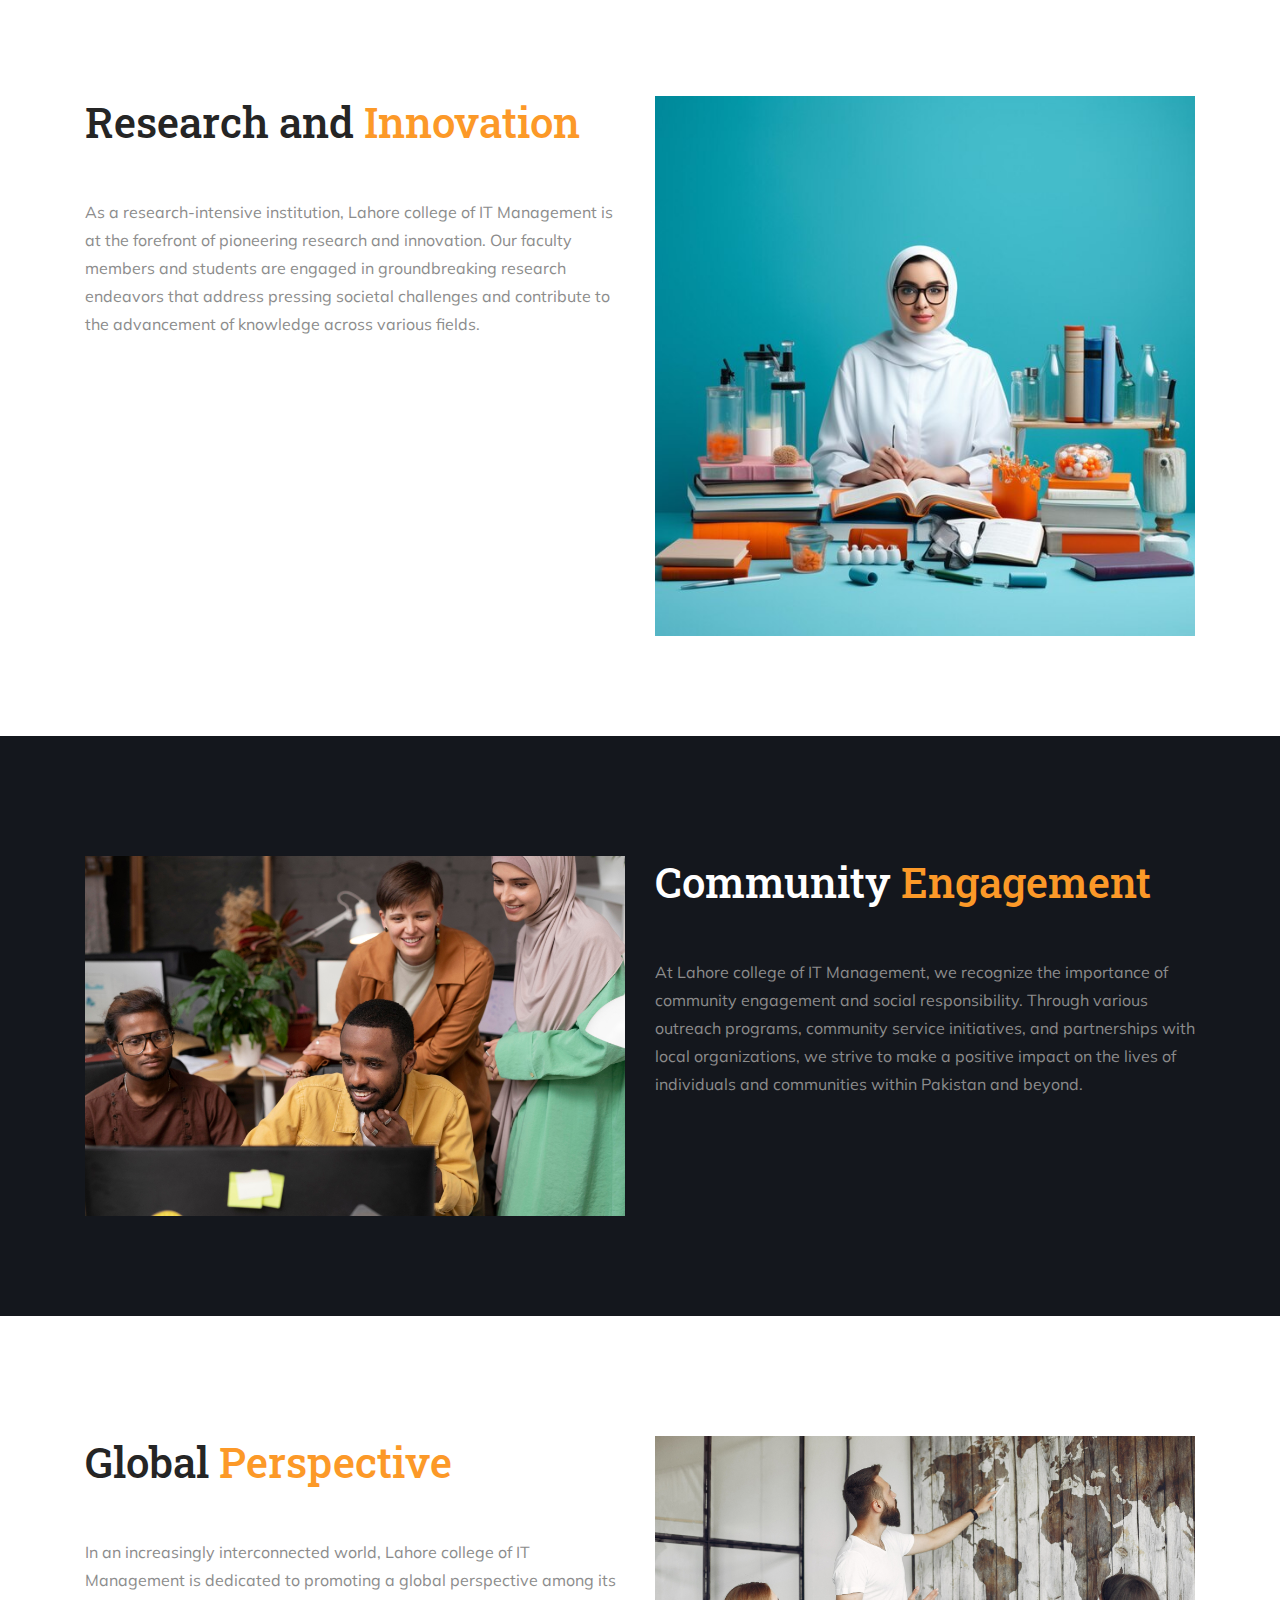
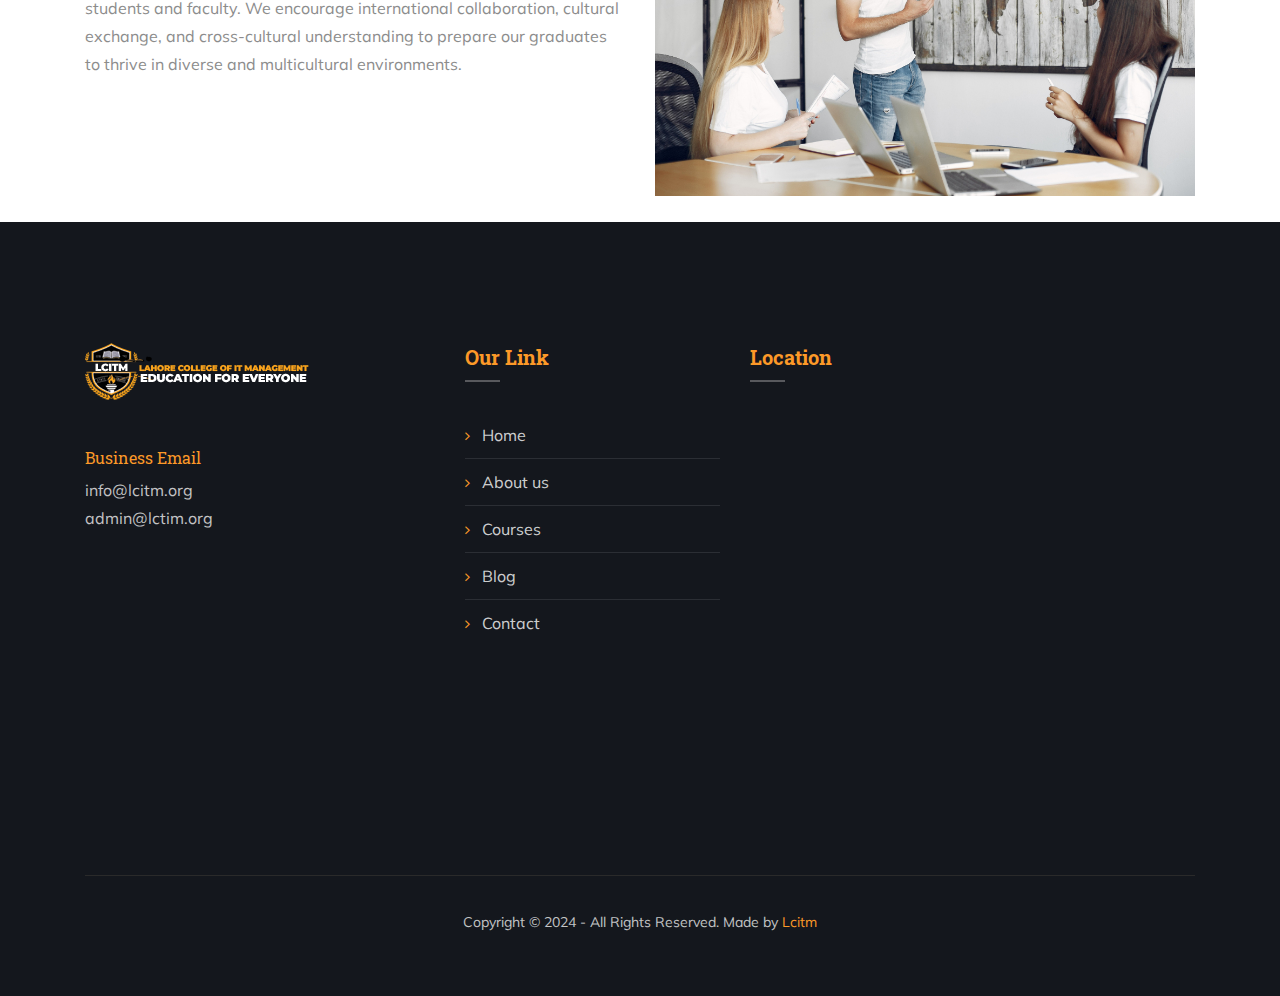
==== commit 7c21d3f5: "sdsf" ====
--- a/about.html
+++ b/about.html
@@ -438,7 +438,7 @@
                             </div> -->
                             <div class="address">
                                 <h6>Business Email</h6>
-                                <p>info@lcitm.org <br> admin#lcitm.org
+                                <p>info@lcitm.org <br> admin@lctim.org
                                 </p>
 
                             </div>
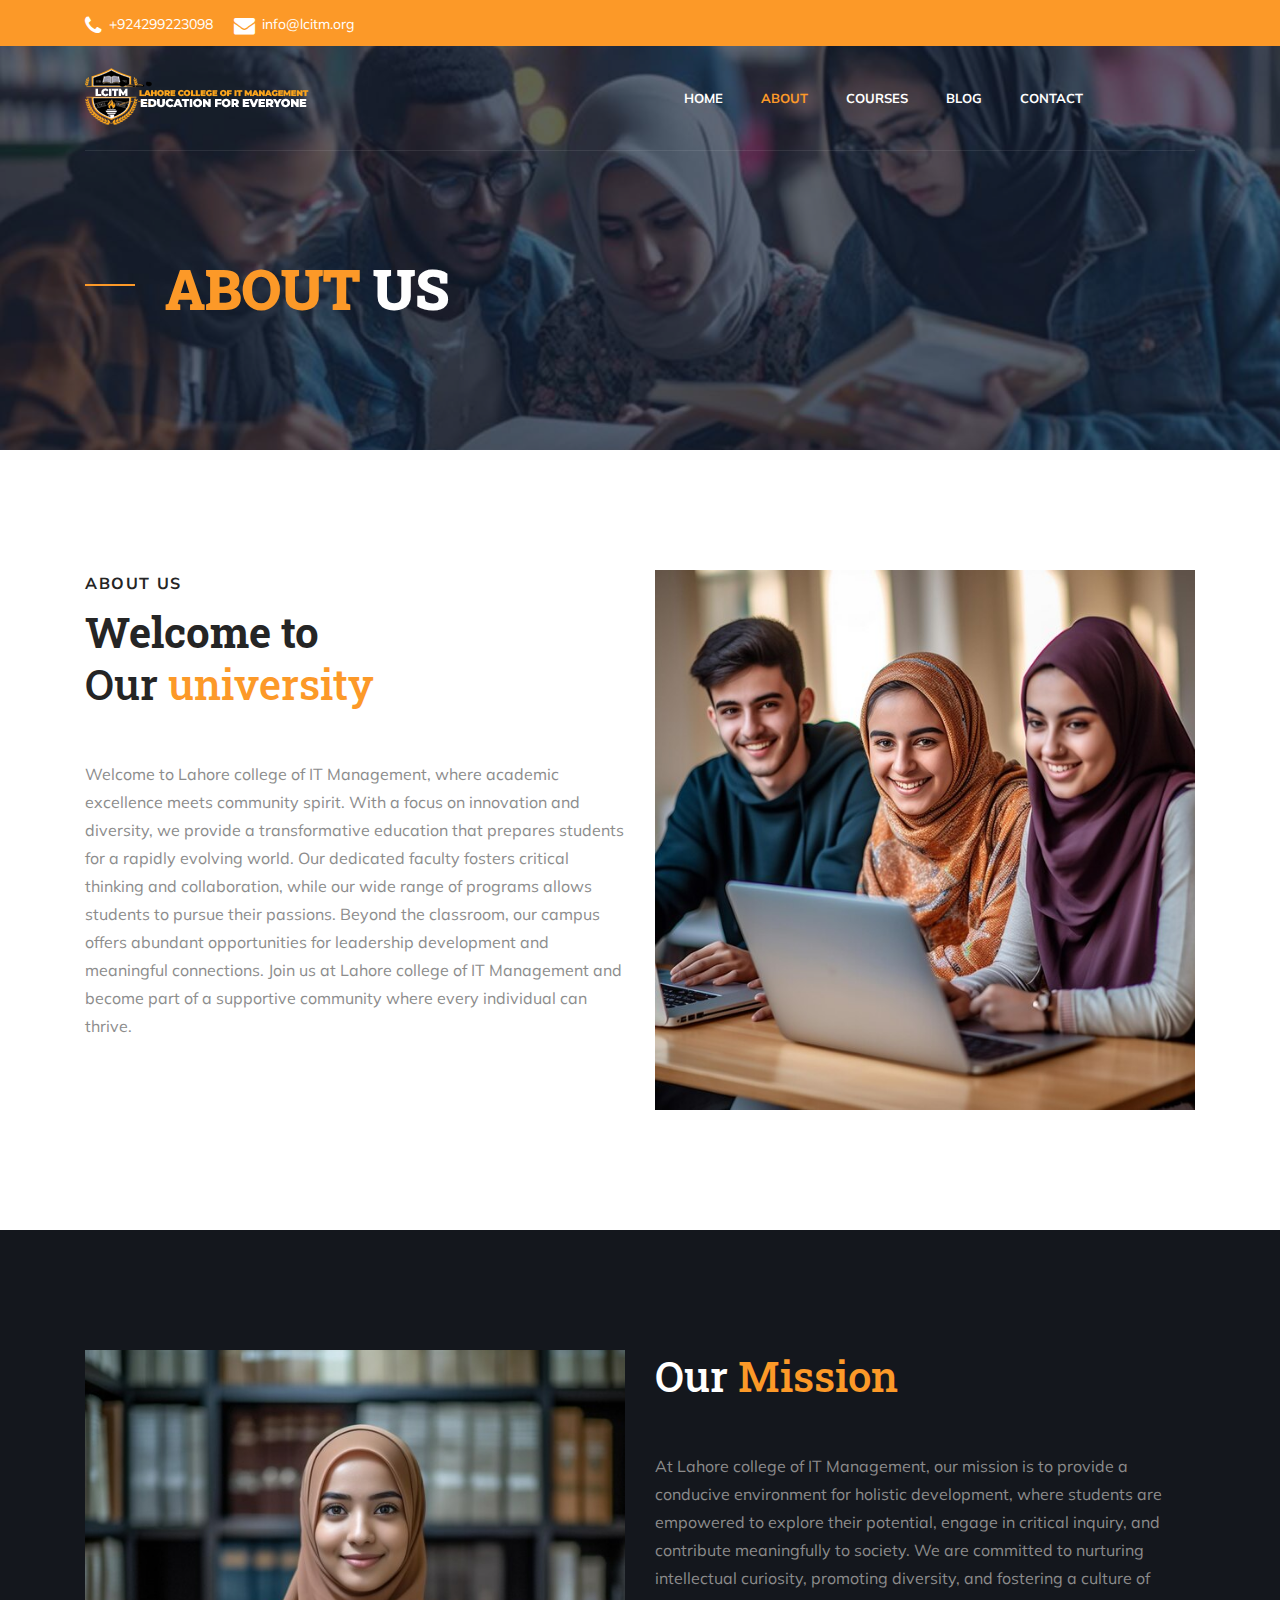
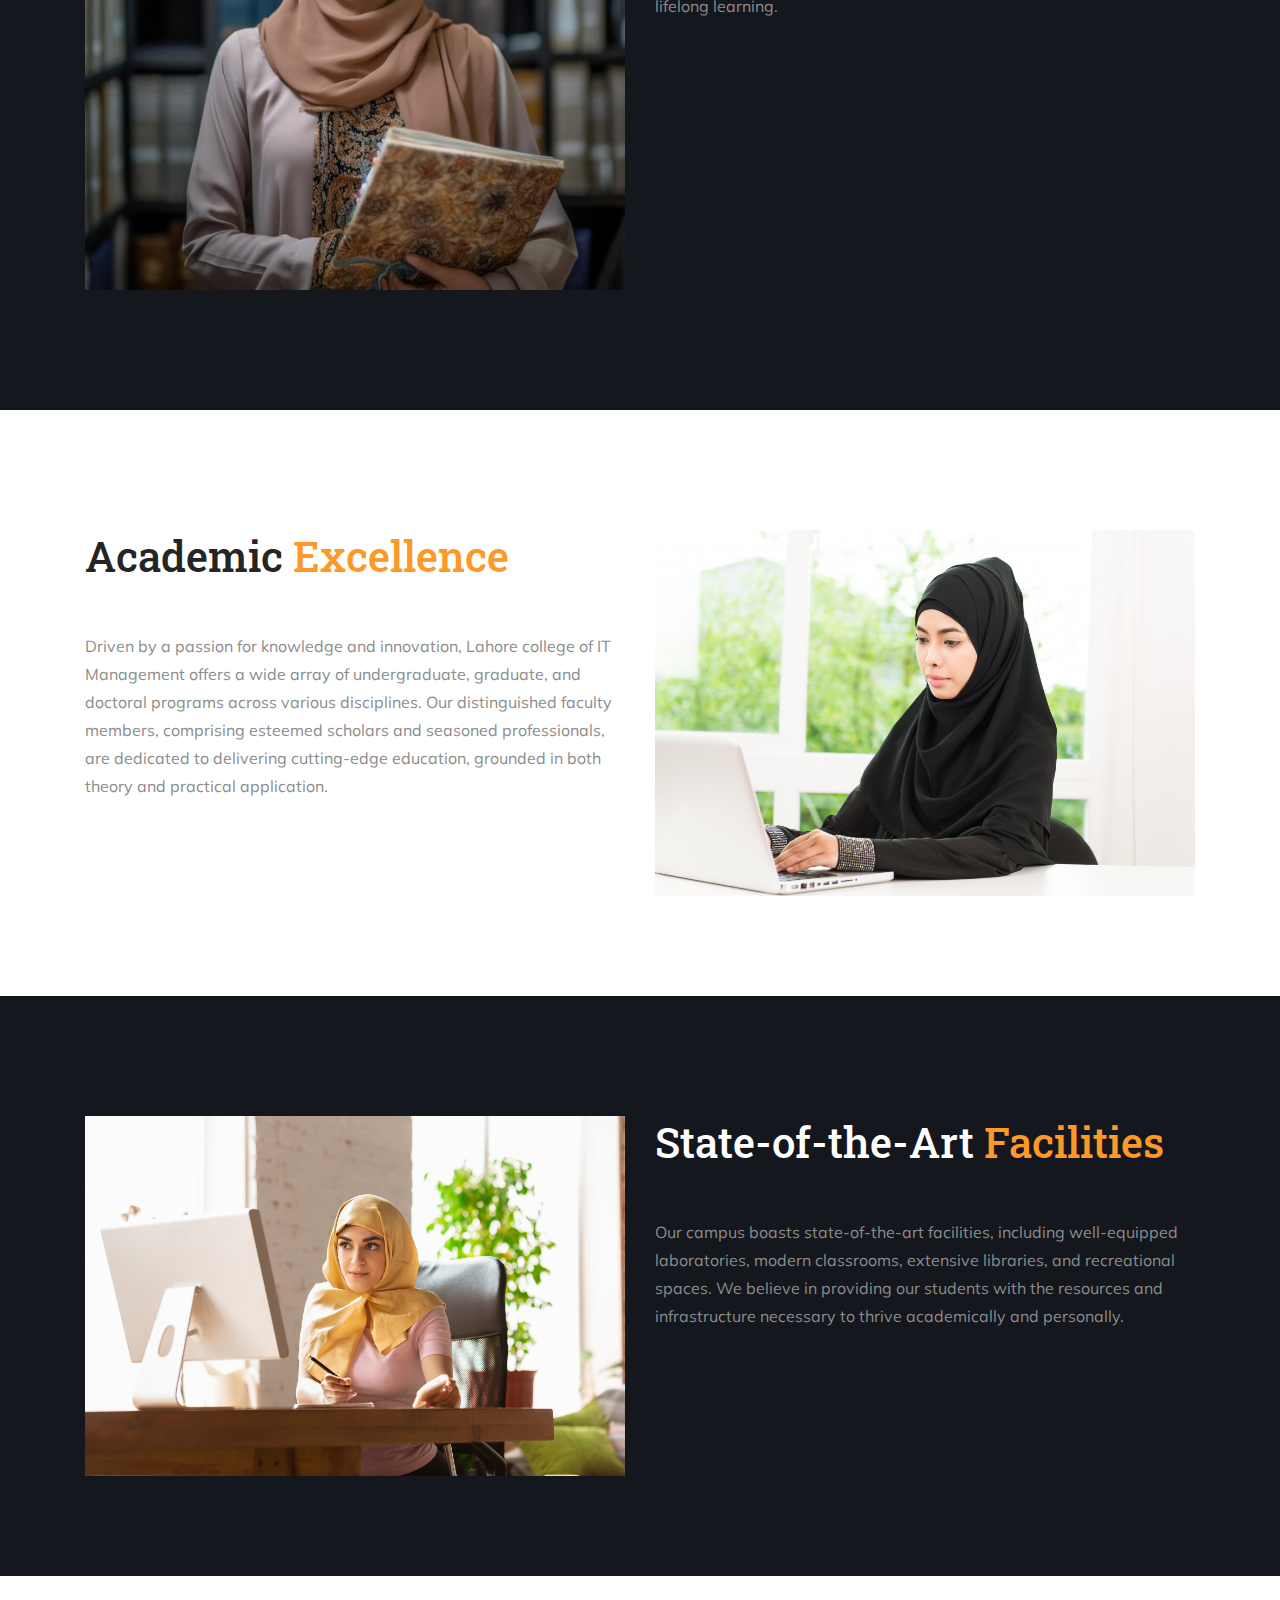
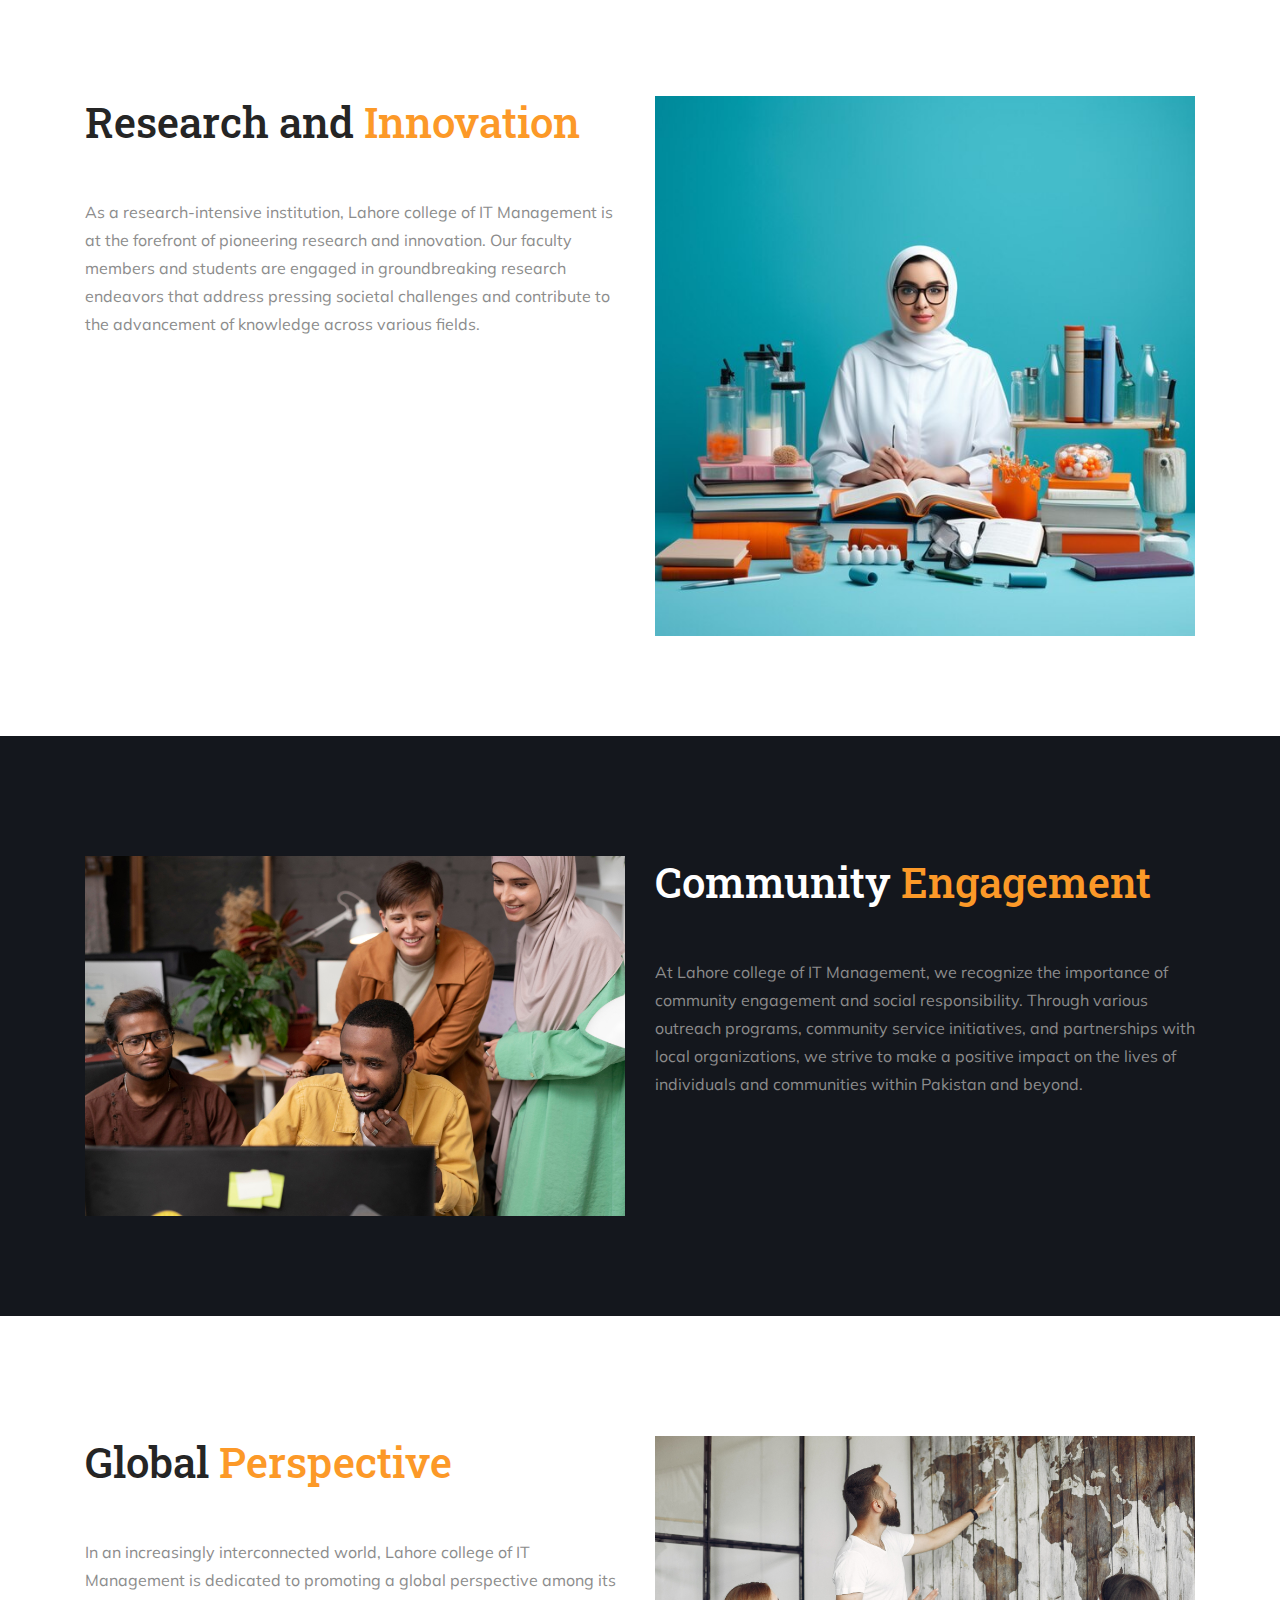
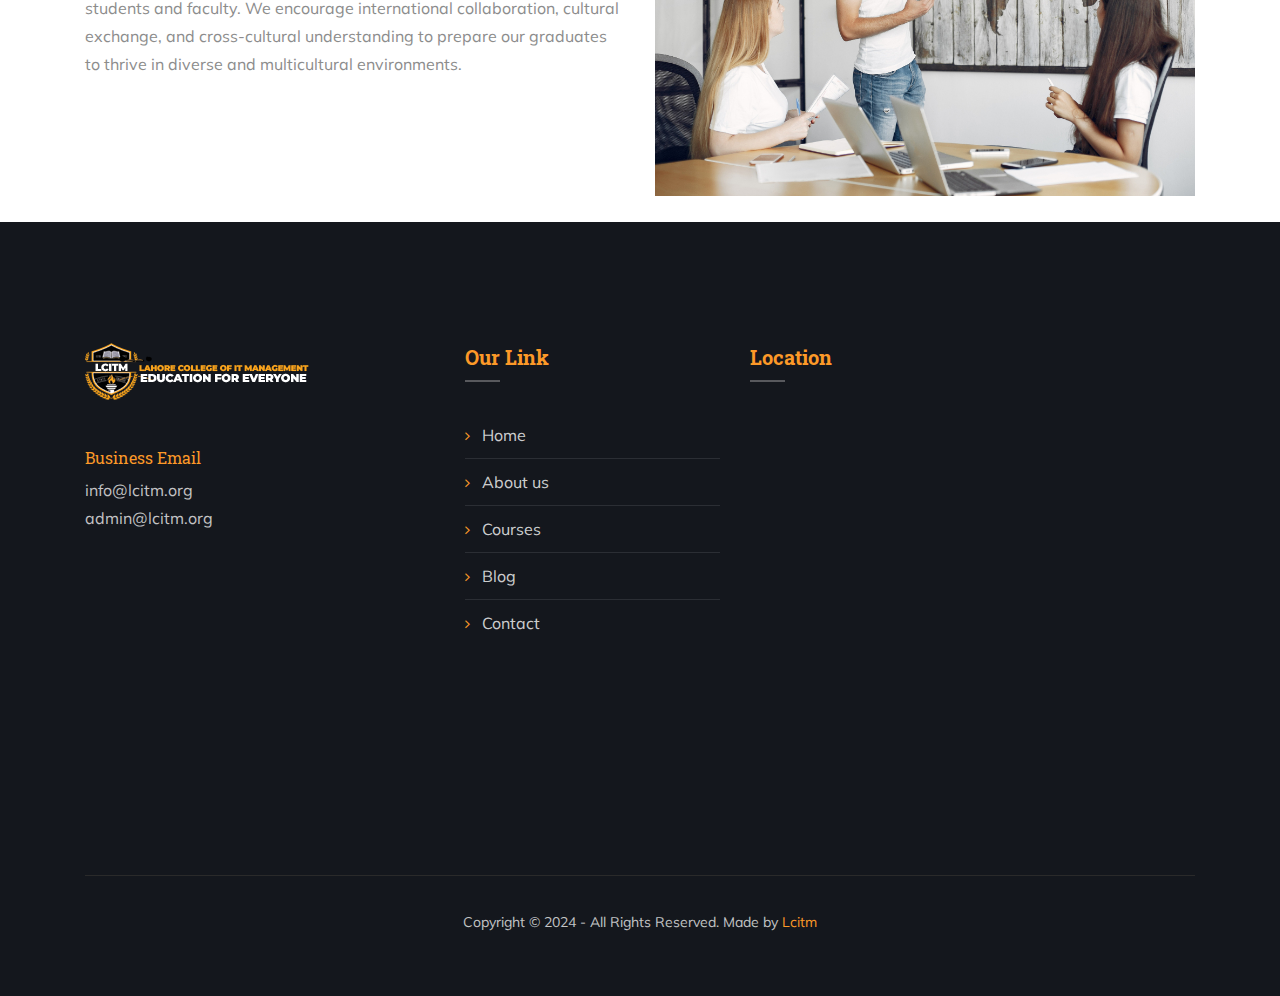
==== commit 910f2fb9: "dsfsdf" ====
--- a/about.html
+++ b/about.html
@@ -438,7 +438,7 @@
                             </div> -->
                             <div class="address">
                                 <h6>Business Email</h6>
-                                <p>info@lcitm.org <br> admin@lctim.org
+                                <p>info@lcitm.org <br> admin@lcitm.org
                                 </p>
 
                             </div>
